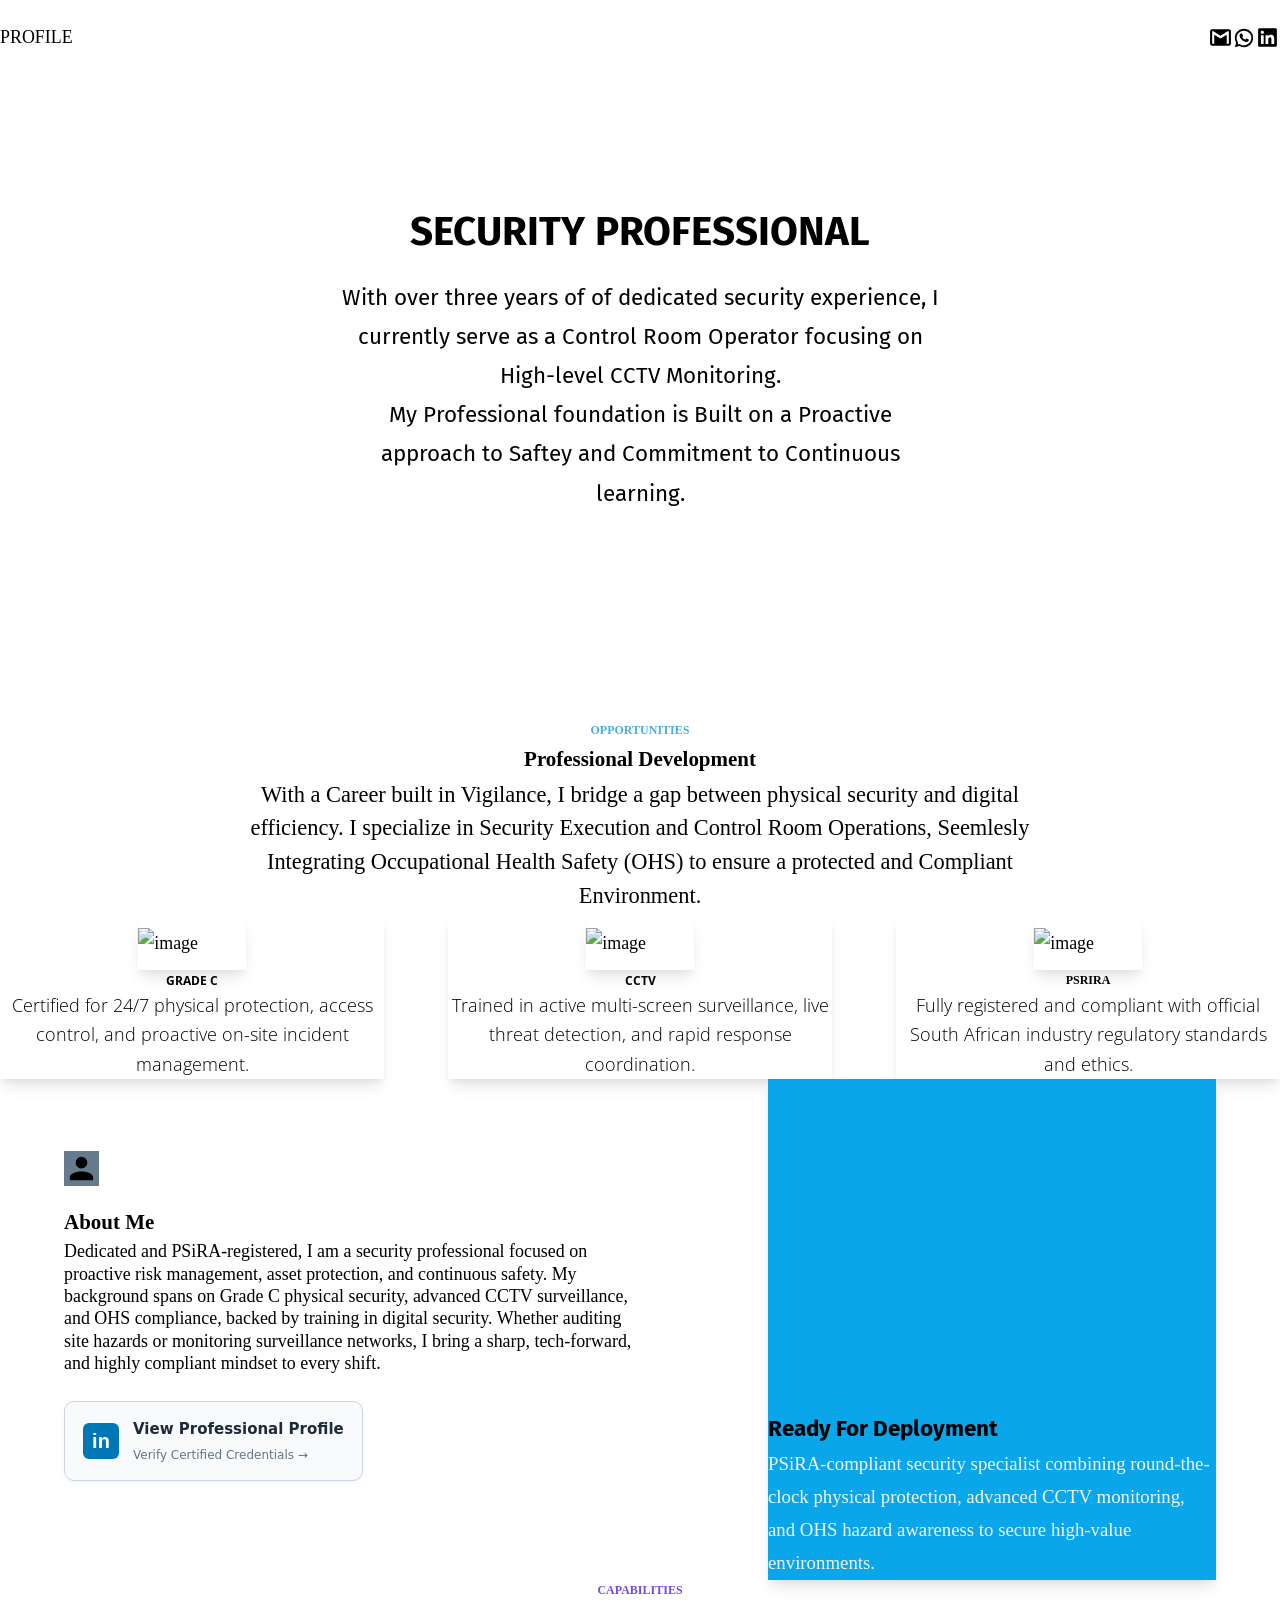
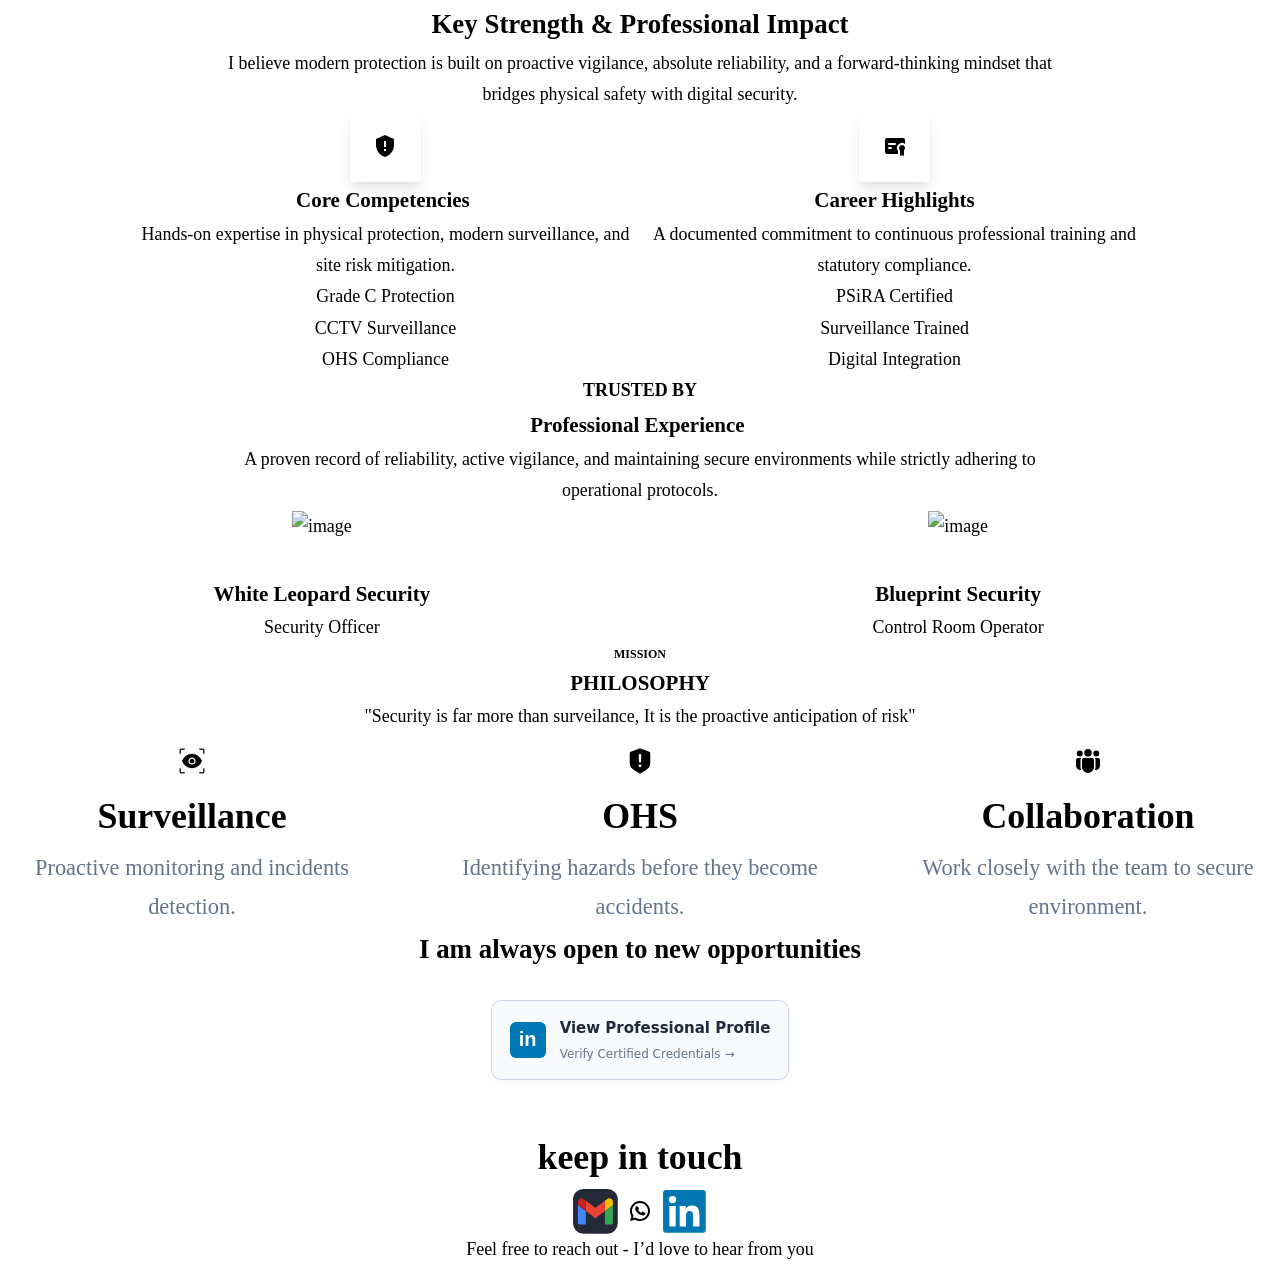
==== index.html @ 7dc70d59 "Fix: Text alignment in index.html" ====
<!DOCTYPE html>
<html lang="en">
  <head>
    <title>Nxele Vusumuzi</title>
    <meta property="og:title" content="Portfolio"/>
    <meta name="viewport" content="width=device-width, initial-scale=1.0" />
    <meta charset="utf-8" />
    <meta property="twitter:card" content="summary_large_image" />

    <style data-tag="reset-style-sheet">
      html {  line-height: 1.15;}
      body {  margin: 0;}* {  box-sizing: border-box;  border-width: 0;  border-style: solid;  -webkit-font-smoothing: antialiased;}
      p,li,ul,pre,div,h1,h2,h3,h4,h5,h6,figure,blockquote,figcaption {  margin: 0;  padding: 0;}
      button {  background-color: transparent;}
      button,input,optgroup,select,textarea {  font-family: inherit;  font-size: 100%;  line-height: 1.15;  margin: 0;}
      button,select {  text-transform: none;}button,[type="button"],[type="reset"],[type="submit"] {  -webkit-appearance: button;  color: inherit;}
      button::-moz-focus-inner,[type="button"]::-moz-focus-inner,[type="reset"]::-moz-focus-inner,[type="submit"]::-moz-focus-inner {  border-style: none;  padding: 0;}
      button:-moz-focus,[type="button"]:-moz-focus,[type="reset"]:-moz-focus,[type="submit"]:-moz-focus {  outline: 1px dotted ButtonText;}a {  color: inherit;  text-decoration: inherit;}
      pre {  white-space: normal;}input {  padding: 2px 4px;}
      img {  display: block;}details {  display: block;  margin: 0;  padding: 0;}
      summary::-webkit-details-marker {  display: none;}[data-thq="accordion"] [data-thq="accordion-content"] {  max-height: 0;  overflow: hidden;  transition: max-height 0.3s ease-in-out;  padding: 0;}[data-thq="accordion"] details[data-thq="accordion-trigger"][open] + [data-thq="accordion-content"] {  max-height: 1000vh;}details[data-thq="accordion-trigger"][open] summary [data-thq="accordion-icon"] {  transform: rotate(180deg);}
      html { scroll-behavior: smooth  }
    </style>
    
    <style data-tag="default-style-sheet">
      html {
        font-family: "-apple-system, BlinkMacSystemFont, "Segoe UI", "Roboto", "Oxygen","Ubuntu", "Cantarell", "Fira Sans","Droid Sans", "Helvetica Neue", sans-serif";
        font-size: 1.12rem;
      }

      body {
        font-weight: 300;
        font-style:normal;
        text-decoration: none;
        text-transform: none;
        letter-spacing: normal;
        line-height: 1.75;
        color: var(--dl-color-gray-900);
        background: var(--dl-color-gray-white);
        fill: var(--dl-color-gray-900);
      }
    </style>
    <link
      rel="stylesheet"
      href="https://unpkg.com/animate.css@4.1.1/animate.css"
    />
    <link
      rel="stylesheet"
      href="https://fonts.googleapis.com/css2?family=Nunito:ital,wght@0,200;0,300;0,400;0,500;0,600;0,700;0,800;0,900;1,200;1,300;1,400;1,500;1,600;1,700;1,800;1,900&amp;display=swap"
      data-tag="font"
    />
    <link
      rel="stylesheet"
      href="https://fonts.googleapis.com/css2?family=Fira+Sans:ital,wght@0,100;0,200;0,300;0,400;0,500;0,600;0,700;0,800;0,900;1,100;1,200;1,300;1,400;1,500;1,600;1,700;1,800;1,900&amp;display=swap"
      data-tag="font"
    />
    <link
      rel="stylesheet"
      href="https://fonts.googleapis.com/css2?family=Open+Sans:ital,wght@0,300;0,400;0,600;0,700;0,800;1,300;1,400;1,600;1,700;1,800&amp;display=swap"
      data-tag="font"
    />
    <link
      rel="stylesheet"
      href="https://unpkg.com/@teleporthq/teleport-custom-scripts/dist/style.css"
    />
  </head>
  <body>
    <link rel="stylesheet" href="./style.css" />
    <div>
      <link href="./index.css" rel="stylesheet" />

      <div class="home-container10">
        <div class="home-thq-hero-elm">
          <div class="home-thq-bg-elm"></div>
          <header-wrapper
            class="header-wrapper"
            rootclassname="headerundefined"
          >
            <!--Header component-->
            <div
              data-role="Header"
              class="header-thq-header-elm headerroot-class-name1"
            >
              <h1 class="header-text">NXELE VUSUMUZI</h1>
              <div class="header-container1">
                <a href="profile.html" class="header-navlink1 Bold">PROFILE</a>
              </div>
              <a href="profile.html" class="header-navlink2">
                <svg
                  width="48"
                  height="48"
                  viewBox="0 0 48 48"
                  class="header-thq-profil-elm"
                >
                  <g
                    fill="currentColor"
                    clip-rule="evenodd"
                    fill-rule="evenodd"
                  >
                    <path
                      d="M24 27a8 8 0 1 0 0-16a8 8 0 0 0 0 16m0-2a6 6 0 1 0 0-12a6 6 0 0 0 0 12"
                    ></path>
                    <path
                      d="M44 24c0 11.046-8.954 20-20 20S4 35.046 4 24S12.954 4 24 4s20 8.954 20 20M33.63 39.21A17.9 17.9 0 0 1 24 42a17.9 17.9 0 0 1-9.831-2.92q-.36-.45-.73-.93A2.14 2.14 0 0 1 13 36.845c0-1.077.774-1.98 1.809-2.131c6.845-1 11.558-.914 18.412.035A2.08 2.08 0 0 1 35 36.818c0 .48-.165.946-.463 1.31q-.461.561-.907 1.082m3.355-2.744c-.16-1.872-1.581-3.434-3.49-3.698c-7.016-.971-11.92-1.064-18.975-.033c-1.92.28-3.335 1.856-3.503 3.733A17.94 17.94 0 0 1 6 24c0-9.941 8.059-18 18-18s18 8.059 18 18a17.94 17.94 0 0 1-5.015 12.466"
                    ></path>
                  </g>
                </svg>
              </a>
              <div class="header-container2">
                <a
                  href="mailto:vusumuzi.nx@gmail.com?subject="
                  class="header-link1"
                >
                  <svg
                    width="32"
                    height="32"
                    viewBox="0 0 24 24"
                    class="header-icon13"
                  >
                    <path
                      d="M20 18h-2V9.25L12 13L6 9.25V18H4V6h1.2l6.8 4.25L18.8 6H20m0-2H4c-1.11 0-2 .89-2 2v12a2 2 0 0 0 2 2h16a2 2 0 0 0 2-2V6a2 2 0 0 0-2-2"
                      fill="currentColor"
                    ></path>
                  </svg>
                </a>
                <a href="tel:+27 73 751 0808" class="header-link2">
                  <svg
                    width="24"
                    height="24"
                    viewBox="0 0 24 24"
                    class="header-icon15"
                  >
                    <g fill="currentColor">
                      <path
                        d="M12 4a8 8 0 0 0-6.895 12.06l.569.718l-.697 2.359l2.32-.648l.379.243A8 8 0 1 0 12 4M2 12C2 6.477 6.477 2 12 2s10 4.477 10 10s-4.477 10-10 10a9.96 9.96 0 0 1-5.016-1.347l-4.948 1.382l1.426-4.829l-.006-.007l-.033-.055A9.96 9.96 0 0 1 2 12"
                        clip-rule="evenodd"
                        fill-rule="evenodd"
                      ></path>
                      <path
                        d="M16.735 13.492c-.038-.018-1.497-.736-1.756-.83a1 1 0 0 0-.34-.075c-.196 0-.362.098-.49.291c-.146.217-.587.732-.723.886c-.018.02-.042.045-.057.045c-.013 0-.239-.093-.307-.123c-1.564-.68-2.751-2.313-2.914-2.589c-.023-.04-.024-.057-.024-.057c.005-.021.058-.074.085-.101c.08-.079.166-.182.249-.283l.117-.14c.121-.14.175-.25.237-.375l.033-.066a.68.68 0 0 0-.02-.64c-.034-.069-.65-1.555-.715-1.711c-.158-.377-.366-.552-.655-.552c-.027 0 0 0-.112.005c-.137.005-.883.104-1.213.311c-.35.22-.94.924-.94 2.16c0 1.112.705 2.162 1.008 2.561l.041.06c1.161 1.695 2.608 2.951 4.074 3.537c1.412.564 2.081.63 2.461.63c.16 0 .288-.013.4-.024l.072-.007c.488-.043 1.56-.599 1.804-1.276c.192-.534.243-1.117.115-1.329c-.088-.144-.239-.216-.43-.308"
                      ></path>
                    </g>
                  </svg>
                </a>
                <a
                  href="https://www.linkedin.com/in/vusumuzi-nx"
                  target="_blank"
                  rel="noreferrer noopener"
                  class="header-link3"
                >
                  <svg
                    width="32"
                    height="32"
                    viewBox="0 0 32 32"
                    class="header-icon19"
                  >
                    <path
                      d="M26.2 4H5.8C4.8 4 4 4.8 4 5.7v20.5c0 .9.8 1.7 1.8 1.7h20.4c1 0 1.8-.8 1.8-1.7V5.7c0-.9-.8-1.7-1.8-1.7M11.1 24.4H7.6V13h3.5zm-1.7-13c-1.1 0-2.1-.9-2.1-2.1s.9-2.1 2.1-2.1c1.1 0 2.1.9 2.1 2.1s-1 2.1-2.1 2.1m15.1 12.9H21v-5.6c0-1.3 0-3.1-1.9-3.1S17 17.1 17 18.5v5.7h-3.5V13h3.3v1.5h.1c.5-.9 1.7-1.9 3.4-1.9c3.6 0 4.3 2.4 4.3 5.5v6.2z"
                      fill="currentColor"
                    ></path>
                  </svg>
                </a>
              </div>
            </div>
          </header-wrapper>
          <div class="home-container11">
            <div class="home-container12">
              <h1 class="home-text10">SECURITY PROFESSIONAL</h1>
              <hr class="home-separator1" />
              <span class="home-text11">
                <span>
                  With over three years of of dedicated security experience, I
                  currently serve as a Control Room Operator focusing on
                  High-level CCTV Monitoring.
                </span>
                <br class="home-text13" />
                <span>
                  My Professional foundation is Built on a Proactive approach to
                  Saftey and Commitment to Continuous learning.
                </span>
              </span>
            </div>
            <img
              alt="image"
              src="public/bg-1500h.png"
              class="home-image1"
            />
          </div>
        </div>
        <div class="home-thq-section1-elm">
          <div class="home-container13">
            <div class="home-thq-container-elm">
              <h6 class="home-text15 Bold">OPPORTUNITIES</h6>
              <h3 class="home-text16 Topics">Professional Development</h3>
              <span class="home-text17 BodyText">
                <span>
                  With a Career built in Vigilance, I bridge a gap between
                  physical security and digital efficiency.&nbsp;I specialize in
                  Security Execution and Control Room Operations, Seemlesly
                  Integrating Occupational Health Safety (OHS) to ensure a
                  protected and Compliant Environment.
                </span>
                <br />
              </span>
            </div>
            <div class="home-thq-cards-container-elm">
              <div class="home-thq-card1-elm">
                <div class="home-container14">
                  <img
                    alt="image"
                    src="public/excel-1500w.jpg"
                    class="home-image2"
                  />
                </div>
                <h6 class="home-text20 BodyText">GRADE C</h6>
                <span class="home-text21">
                  Certified for 24/7 physical protection, access control, and
                  proactive on-site incident management.
                </span>
              </div>
              <div class="home-thq-card2-elm">
                <div class="home-container15">
                  <img
                    alt="image"
                    src="public/cctv-1500h.png"
                    class="home-image3"
                  />
                </div>
                <h6 class="home-text22 BodyText">CCTV</h6>
                <span class="home-text23">
                  Trained in active multi-screen surveillance, live threat
                  detection, and rapid response coordination.
                </span>
              </div>
              <div class="home-thq-card3-elm">
                <div class="home-container16">
                  <div class="home-container17">
                    <img
                      alt="image"
                      src="public/psira-1500h.png"
                      class="home-image4"
                    />
                  </div>
                </div>
                <h6 class="home-text24 BodyText">PSRIRA</h6>
                <span class="home-text25">
                  Fully registered and compliant with official South African
                  industry regulatory standards and ethics.
                </span>
              </div>
            </div>
            <div class="home-thq-work-with-us-elm">
              <div class="home-container18">
                <div class="home-container19">
                  <svg
                    width="24"
                    height="24"
                    viewBox="0 0 24 24"
                    class="home-icon10"
                  >
                    <path
                      d="M12 4a4 4 0 0 1 4 4a4 4 0 0 1-4 4a4 4 0 0 1-4-4a4 4 0 0 1 4-4m0 10c4.42 0 8 1.79 8 4v2H4v-2c0-2.21 3.58-4 8-4"
                      fill="currentColor"
                    ></path>
                  </svg>
                </div>
                <h3 class="home-text26 Healine">About Me</h3>
                <span class="home-text27 TextLG">
                  <span>
                   Dedicated and PSiRA-registered, 
                   I am a security professional focused on proactive risk management, 
                   asset protection, and continuous safety. My background spans on Grade C physical security, 
                   advanced CCTV surveillance, and OHS compliance, 
                   backed by training in digital security. Whether auditing site hazards or monitoring surveillance networks, 
                   I bring a sharp, tech-forward, and highly compliant mindset to every shift.
                  </span>
                  <br />
                </span>
                <div class="home-container20">
                  <div class="home-container21">
                    <a
                      href="https://www.linkedin.com/in/vusumuzi-nx"
                      target="_blank"
                      style="text-decoration: none; display: block; max-width: 380px;"
                    >
                      <div
                        style="
    display: flex; 
    align-items: center; 
    padding: 14px 18px; 
    background-color: #f8fafc; 
    border: 1px solid #cbd5e1; 
    border-radius: 10px; 
    box-shadow: 0 2px 6px rgba(0,0,0,0.04);
    transition: all 0.2s ease-in-out;
  "
                      >
                        <!-- Large LinkedIn 'in' Icon -->
                        <div
                          style="
      background-color: #0077b5; 
      color: white; 
      font-family: sans-serif; 
      font-weight: bold; 
      font-size: 20px; 
      width: 36px; 
      height: 36px; 
      display: flex; 
      align-items: center; 
      justify-content: center; 
      border-radius: 6px;
      margin-right: 14px;
      flex-shrink: 0;
    "
                        >
                          in
                        </div>

                        <!-- Text Context -->
                        <div style="text-align: left;">
                          <h4
                            style="margin: 0; font-family: system-ui, sans-serif; font-size: 15px; color: #1e293b; font-weight: 600;"
                          >
                            View Professional Profile
                          </h4>
                          <p
                            style="margin: 2px 0 0 0; font-family: system-ui, sans-serif; font-size: 12px; color: #64748b;"
                          >
                            Verify Certified Credentials →
                          </p>
                        </div>
                      </div>
                    </a>
                  </div>
                </div>
              </div>
              <div class="home-container22">
                <div class="home-container23"></div>
                <div class="home-container24">
                  <h4 class="home-text30">
                    <span class="home-text31">Ready For Deployment</span>
                    <span class="Healine">&nbsp;</span>
                    <br class="Healine" />
                  </h4>
                  <span class="home-text34 TextLG">
                    <span>
                      PSiRA-compliant security specialist combining round-the-clock physical protection, 
                     advanced CCTV monitoring, and OHS hazard awareness to secure high-value environments.
                    </span>
                    <br />
                  </span>
                </div>
              </div>
            </div>
          </div>
        </div>
        <div class="home-thq-section2-elm">
          <div class="home-container25">
            <h6 class="home-text37 Bold">CAPABILITIES</h6>
            <h2 class="home-text38 Topics">
              <span class="home-text39">
                Key Strength &amp; Professional Impact
              </span>
              <br />
            </h2>
            <span class="home-text41 BodyText">
              I believe modern protection is built on proactive vigilance,
              absolute reliability, and a forward-thinking mindset that bridges
              physical safety with digital security.
            </span>
          </div>
          <div class="home-thq-growing-company-section-elm">
            <div class="home-container26">
              <div class="home-container27">
                <svg
                  width="24"
                  height="24"
                  viewBox="0 0 24 24"
                  class="home-icon12"
                >
                  <path
                    d="M12 1L3 5v6c0 5.55 3.84 10.74 9 12c5.16-1.26 9-6.45 9-12V5M11 7h2v6h-2m0 2h2v2h-2"
                    fill="currentColor"
                  ></path>
                </svg>
              </div>
              <h3 class="home-text42 Healine">Core Competencies&nbsp;</h3>
              <span class="home-text43 BodyText">
                Hands-on expertise in physical protection, modern surveillance,
                and site risk mitigation.
              </span>
              <div class="home-container28">
                <span class="home-text44 TextLG">Grade C Protection</span>
              </div>
              <div class="home-container29">
                <span class="home-text45 TextLG">CCTV Surveillance</span>
              </div>
              <div class="home-container30">
                <span class="home-text46 TextLG">OHS Compliance</span>
              </div>
            </div>
            <div class="home-container31">
              <div class="home-container32">
                <svg
                  width="24"
                  height="24"
                  viewBox="0 0 24 24"
                  class="home-icon14"
                >
                  <g fill="none" fill-rule="evenodd">
                    <path
                      d="M24 0v24H0V0zM12.593 23.258l-.011.002l-.071.035l-.02.004l-.014-.004l-.071-.035q-.016-.005-.024.005l-.004.01l-.017.428l.005.02l.01.013l.104.074l.015.004l.012-.004l.104-.074l.012-.016l.004-.017l-.017-.427q-.004-.016-.017-.018m.265-.113l-.013.002l-.185.093l-.01.01l-.003.011l.018.43l.005.012l.008.007l.201.093q.019.005.029-.008l.004-.014l-.034-.614q-.005-.019-.02-.022m-.715.002a.02.02 0 0 0-.027.006l-.006.014l-.034.614q.001.018.017.024l.015-.002l.201-.093l.01-.008l.004-.011l.017-.43l-.003-.012l-.01-.01z"
                    ></path>
                    <path
                      d="M19 11a3 3 0 0 1 2 5.236v4.955a.5.5 0 0 1-.724.447L19 21l-1.276.638a.5.5 0 0 1-.724-.447v-4.955A3 3 0 0 1 19 11m1-7a2 2 0 0 1 2 2v4a5 5 0 0 0-7 7v3H4a2 2 0 0 1-2-2V6a2 2 0 0 1 2-2zM8 13H6a1 1 0 1 0 0 2h2a1 1 0 1 0 0-2m4-4H6a1 1 0 0 0-.117 1.993L6 11h6a1 1 0 0 0 .117-1.993z"
                      fill="currentColor"
                    ></path>
                  </g>
                </svg>
              </div>
              <h3 class="home-text47 Healine">Career Highlights</h3>
              <span class="home-text48 BodyText">
                A documented commitment to continuous professional training and
                statutory compliance.
              </span>
              <div class="home-container33">
                <span class="home-text49 TextLG">PSiRA Certified</span>
              </div>
              <div class="home-container34">
                <span class="home-text50 TextLG">Surveillance Trained</span>
              </div>
              <div class="home-container35">
                <span class="home-text51 TextLG">Digital Integration</span>
              </div>
            </div>
          </div>
          <div class="home-container36">
            <h6 class="home-text52">TRUSTED BY</h6>
            <h3 class="home-text53 Healine">Professional Experience&nbsp;</h3>
            <span class="home-text54 BodyText">
              A proven record of reliability, active vigilance, and maintaining
              secure environments while strictly adhering to operational
              protocols.
            </span>
          </div>
          <div class="home-thq-team-elm">
            <div class="home-container37">
              <div class="home-container38">
                <div class="home-container39">
                  <img
                    alt="image"
                    src="public/wls-logo-200h.png"
                    class="home-image5"
                  />
                </div>
                <h3 class="home-text55 Bold">White Leopard Security</h3>
                <span class="home-text56 Content">Security Officer</span>
              </div>
              <div class="home-container40">
                <div class="home-container41">
                  <img
                    alt="image"
                    src="public/bp-logo-200h.png"
                    class="home-image6"
                  />
                </div>
                <h3 class="home-text57 Bold">
                  <span class="Bold">Blueprint Security</span>
                </h3>
                <span class="home-text60 Content">Control Room Operator</span>
              </div>
            </div>
          </div>
        </div>
        <div class="home-thq-section3-elm">
          <div class="home-container42">
            <h6 class="home-text61 Bold">MISSION</h6>
            <h3 class="home-text62 Topics">PHILOSOPHY</h3>
            <span class="home-text63 BodyText">
              <span class="home-text64">
                "Security is far more than surveilance, It is the proactive
                anticipation of risk"
              </span>
              <br class="home-text65" />
            </span>
            <div class="home-thq-services-elm">
              <div class="home-container43">
                <div class="home-container44">
                  <svg
                    width="24"
                    height="24"
                    viewBox="0 0 24 24"
                    class="home-icon18"
                  >
                    <path
                      d="M6.23 22H3.617q-.691 0-1.153-.462T2 20.385v-2.616h1v2.616q0 .269.173.442t.443.173H6.23zm11.54 0v-1h2.615q.269 0 .442-.173t.173-.442v-2.616h1v2.616q0 .69-.462 1.152T20.385 22zM12 17.73q-2.673 0-4.803-1.514Q5.067 14.7 3.981 12q1.086-2.7 3.216-4.216Q9.327 6.27 12 6.27t4.803 1.515T20.019 12q-1.086 2.7-3.216 4.216Q14.673 17.73 12 17.73m0-2.866q1.2 0 2.033-.832T14.866 12t-.833-2.033T12 9.135t-2.033.832T9.135 12t.832 2.033t2.033.833m0-1q-.779 0-1.322-.544q-.543-.543-.543-1.322t.543-1.322T12 10.135t1.322.543q.544.543.544 1.322t-.544 1.322q-.543.544-1.322.544M2 6.23V3.616q0-.691.463-1.153T3.616 2H6.23v1H3.616q-.27 0-.443.173T3 3.616V6.23zm19 0V3.616q0-.27-.173-.443T20.385 3h-2.616V2h2.616q.69 0 1.152.463T22 3.616V6.23z"
                      fill="currentColor"
                    ></path>
                  </svg>
                </div>
                <h1 class="home-text66 BodyText">Surveillance</h1>
                <span class="home-text67">
                  Proactive monitoring and incidents detection.
                </span>
              </div>
              <div class="home-container45">
                <div class="home-container46">
                  <svg width="30" height="30" viewBox="0 0 56 56">
                    <path
                      d="M27.988 51.297c.375 0 .961-.14 1.57-.445C42.66 43.469 47.185 40.375 47.185 31.96V14.289c0-2.414-1.055-3.187-3-4.008c-2.743-1.125-11.532-4.289-14.25-5.25c-.633-.187-1.266-.328-1.946-.328c-.656 0-1.289.14-1.922.328c-2.718.985-11.507 4.149-14.25 5.25c-1.945.797-3 1.594-3 4.008v17.672c0 8.414 4.547 11.484 17.625 18.89c.61.305 1.172.446 1.547.446m0-20.414c-1.218 0-1.922-.727-1.968-1.969l-.305-11.578c-.047-1.29.914-2.203 2.25-2.203s2.344.937 2.297 2.226l-.352 11.555c-.047 1.266-.726 1.969-1.922 1.969m0 8.625c-1.336 0-2.625-1.078-2.625-2.531s1.266-2.532 2.625-2.532c1.383 0 2.649 1.055 2.649 2.532c0 1.476-1.29 2.53-2.649 2.53"
                      fill="currentColor"
                    ></path>
                  </svg>
                </div>
                <h1 class="home-text68 BodyText">OHS</h1>
                <span class="home-text69">
                  Identifying hazards before they become accidents.
                </span>
              </div>
              <div class="home-container47">
                <div class="home-container48">
                  <svg width="30" height="30" viewBox="0 0 20 20">
                    <path
                      d="M12.5 4.5a2.5 2.5 0 1 1-5 0a2.5 2.5 0 0 1 5 0m5 .5a2 2 0 1 1-4 0a2 2 0 0 1 4 0m-13 2a2 2 0 1 0 0-4a2 2 0 0 0 0 4M6 9.25C6 8.56 6.56 8 7.25 8h5.5c.69 0 1.25.56 1.25 1.25V14a4 4 0 0 1-8 0zm-1 0c0-.463.14-.892.379-1.25H3.25C2.56 8 2 8.56 2 9.25V13a3 3 0 0 0 3.404 2.973A5 5 0 0 1 5 14zM15 14c0 .7-.144 1.368-.404 1.973Q14.794 16 15 16a3 3 0 0 0 3-3V9.25C18 8.56 17.44 8 16.75 8h-2.129c.24.358.379.787.379 1.25z"
                      fill="currentColor"
                    ></path>
                  </svg>
                </div>
                <h1 class="home-text70 BodyText">Collaboration</h1>
                <span class="home-text71">
                  Work closely with the team to secure environment.
                </span>
              </div>
            </div>
            <div class="home-thq-contact-elm">
              <h2 class="home-text72">
                I am always open to new opportunities
              </h2>
              <div class="home-container49">
                <div class="home-container50">
                  <div class="home-container51">
                    <a
                      href="https://www.linkedin.com/in/vusumuzi-nx"
                      target="_blank"
                      style="text-decoration: none; display: block; max-width: 380px;"
                    >
                      <div
                        style="
    display: flex; 
    align-items: center; 
    padding: 14px 18px; 
    background-color: #f8fafc; 
    border: 1px solid #cbd5e1; 
    border-radius: 10px; 
    box-shadow: 0 2px 6px rgba(0,0,0,0.04);
    transition: all 0.2s ease-in-out;
  "
                      >
                        <!-- Large LinkedIn 'in' Icon -->
                        <div
                          style="
      background-color: #0077b5; 
      color: white; 
      font-family: sans-serif; 
      font-weight: bold; 
      font-size: 20px; 
      width: 36px; 
      height: 36px; 
      display: flex; 
      align-items: center; 
      justify-content: center; 
      border-radius: 6px;
      margin-right: 14px;
      flex-shrink: 0;
    "
                        >
                          in
                        </div>

                        <!-- Text Context -->
                        <div style="text-align: left;">
                          <h4
                            style="margin: 0; font-family: system-ui, sans-serif; font-size: 15px; color: #1e293b; font-weight: 600;"
                          >
                            View Professional Profile
                          </h4>
                          <p
                            style="margin: 2px 0 0 0; font-family: system-ui, sans-serif; font-size: 12px; color: #64748b;"
                          >
                            Verify Certified Credentials →
                          </p>
                        </div>
                      </div>
                    </a>
                  </div>
                </div>
              </div>
            </div>
            <hr class="home-separator2" />
          </div>
        </div>
        <footer-wrapper class="footer-wrapper">
          <!--Footer component-->
          <div class="footer-container1">
            <div class="footer-container2">
              <div class="footer-container3">
                <h1 class="footer-text1 BodyText">keep in touch</h1>
                <div class="footer-container4">
                  <div class="footer-container5">
                    <a
                      href="mailto:vusumuzi.nx@gmail.com?subject="
                      class="footer-link1"
                    >
                      <svg
                        width="256"
                        height="256"
                        viewBox="0 0 256 256"
                        class="footer-icon10"
                      >
                        <g fill="none">
                          <rect
                            rx="60"
                            fill="#242938"
                            width="256"
                            height="256"
                          ></rect>
                          <path
                            d="M41.636 203.028h31.818v-77.273L28 91.665v97.727c0 7.545 6.114 13.636 13.636 13.636"
                            fill="#4285F4"
                          ></path>
                          <path
                            d="M182.545 203.028h31.819c7.545 0 13.636-6.113 13.636-13.636V91.665l-45.455 34.09"
                            fill="#34A853"
                          ></path>
                          <path
                            d="M182.545 66.664v59.091L228 91.665V73.481c0-16.863-19.25-26.477-32.727-16.363"
                            fill="#FBBC04"
                          ></path>
                          <path
                            d="M73.455 125.755v-59.09L128 107.574l54.545-40.91v59.091L128 166.665"
                            fill="#EA4335"
                          ></path>
                          <path
                            d="M28 73.483v18.181l45.454 34.091v-59.09l-12.727-9.546C47.227 47.005 28 56.619 28 73.483"
                            fill="#C5221F"
                          ></path>
                        </g>
                      </svg>
                    </a>
                  </div>
                  <div class="footer-container6">
                    <a href="tel:+27 73 751 0808" class="footer-link2">
                      <svg
                        width="24"
                        height="24"
                        viewBox="0 0 24 24"
                        class="footer-icon18"
                      >
                        <g fill="currentColor">
                          <path
                            d="M12 4a8 8 0 0 0-6.895 12.06l.569.718l-.697 2.359l2.32-.648l.379.243A8 8 0 1 0 12 4M2 12C2 6.477 6.477 2 12 2s10 4.477 10 10s-4.477 10-10 10a9.96 9.96 0 0 1-5.016-1.347l-4.948 1.382l1.426-4.829l-.006-.007l-.033-.055A9.96 9.96 0 0 1 2 12"
                            clip-rule="evenodd"
                            fill-rule="evenodd"
                          ></path>
                          <path
                            d="M16.735 13.492c-.038-.018-1.497-.736-1.756-.83a1 1 0 0 0-.34-.075c-.196 0-.362.098-.49.291c-.146.217-.587.732-.723.886c-.018.02-.042.045-.057.045c-.013 0-.239-.093-.307-.123c-1.564-.68-2.751-2.313-2.914-2.589c-.023-.04-.024-.057-.024-.057c.005-.021.058-.074.085-.101c.08-.079.166-.182.249-.283l.117-.14c.121-.14.175-.25.237-.375l.033-.066a.68.68 0 0 0-.02-.64c-.034-.069-.65-1.555-.715-1.711c-.158-.377-.366-.552-.655-.552c-.027 0 0 0-.112.005c-.137.005-.883.104-1.213.311c-.35.22-.94.924-.94 2.16c0 1.112.705 2.162 1.008 2.561l.041.06c1.161 1.695 2.608 2.951 4.074 3.537c1.412.564 2.081.63 2.461.63c.16 0 .288-.013.4-.024l.072-.007c.488-.043 1.56-.599 1.804-1.276c.192-.534.243-1.117.115-1.329c-.088-.144-.239-.216-.43-.308"
                          ></path>
                        </g>
                      </svg>
                    </a>
                  </div>
                  <div class="footer-container7">
                    <a
                      href="https://www.linkedin.com/in/vusumuzi-nx"
                      target="_blank"
                      rel="noreferrer noopener"
                      class="footer-link3"
                    >
                      <svg
                        width="128"
                        height="128"
                        viewBox="0 0 128 128"
                        class="footer-icon22"
                      >
                        <path
                          d="M116 3H12a8.91 8.91 0 0 0-9 8.8v104.42a8.91 8.91 0 0 0 9 8.78h104a8.93 8.93 0 0 0 9-8.81V11.77A8.93 8.93 0 0 0 116 3z"
                          fill="#0076b2"
                        ></path>
                        <path
                          d="M21.06 48.73h18.11V107H21.06zm9.06-29a10.5 10.5 0 1 1-10.5 10.49a10.5 10.5 0 0 1 10.5-10.49m20.41 29h17.36v8h.24c2.42-4.58 8.32-9.41 17.13-9.41C103.6 47.28 107 59.35 107 75v32H88.89V78.65c0-6.75-.12-15.44-9.41-15.44s-10.87 7.36-10.87 15V107H50.53z"
                          fill="#fff"
                        ></path>
                      </svg>
                    </a>
                  </div>
                </div>
                <span class="footer-text2">
                  Feel free to reach out - I’d love to hear from you
                </span>
              </div>
            </div>
          </div>
        </footer-wrapper>
      </div>
      <link rel="canonical" href="https://notus-pro-44ld2a.teleporthq.site/" />
    </div>
    <script
      defer=""
      src="https://unpkg.com/@teleporthq/teleport-custom-scripts"
    ></script>
  </body>
</html>
---- index.css ----
.header-wrapper {
  display: contents;
}
 
.header-thq-header-elm {
  flex: 0 0 auto;
  width: 100%;
  height: 75px;
  display: flex;
  padding: var(--dl-layout-space-unitandhalf);
  z-index: 1;
  max-width: 1320px;
  align-items: center;
  margin-bottom: 0.75rem;
  flex-direction: row;
  justify-content: space-between;
}
 
.header-text {
  display: none;
}
 
.header-container1 {
  height: auto;
  display: flex;
  align-items: center;
  flex-direction: row;
  justify-content: space-between;
}
 
.header-navlink1 {
  transition: 0.3s;
  margin-left: var(--dl-layout-space-halfunit);
  margin-right: var(--dl-layout-space-halfunit);
  text-decoration: none;
}
 
.header-navlink1:hover {
  transform: scale(1.1);
}
 
.header-navlink2 {
  display: contents;
}
 
.header-thq-profil-elm {
  display: none;
  transition: 0.3s;
  text-decoration: none;
}
 
.header-thq-profil-elm:hover {
  transform: scale(0.90);
}
 
.header-container2 {
  flex: 0 0 auto;
  display: flex;
  align-items: center;
  flex-direction: row;
}
 
.header-link1 {
  display: contents;
}
 
.header-icon13 {
  width: 25px;
  height: 25px;
  margin: var(--dl-layout-space-triplequarter);
  margin-top: var(--dl-layout-space-halfunit);
  margin-left: var(--dl-layout-space-triplequarter);
  margin-right: var(--dl-layout-space-triplequarter);
  margin-bottom: var(--dl-layout-space-halfunit);
  text-decoration: none;
}
 
.header-link2 {
  display: contents;
}
 
.header-icon15 {
  width: 22px;
  height: 22px;
  margin: var(--dl-layout-space-triplequarter);
  text-decoration: none;
}
 
.header-link3 {
  display: contents;
}
 
.header-icon19 {
  width: 25px;
  height: 25px;
  margin: var(--dl-layout-space-triplequarter);
  margin-top: var(--dl-layout-space-halfunit);
  margin-left: var(--dl-layout-space-triplequarter);
  margin-right: var(--dl-layout-space-triplequarter);
  margin-bottom: var(--dl-layout-space-halfunit);
  text-decoration: none;
}
 
.headerroot-class-name {
  margin-bottom: 0px;
}
 

 
@media(max-width: 991px) {
  .header-thq-header-elm {
    max-width: 1320px;
    margin-bottom: var(--dl-layout-space-triplequarter);
  }
  .header-thq-profil-elm {
    display: none;
  }
}
 
@media(max-width: 767px) {
  .header-text {
    display: none;
    font-size: 1.25rem;
    text-align: center;
    font-weight: 700;
    line-height: 1.75;
    text-transform: none;
    text-decoration: none;
  }
  .header-container1 {
    display: none;
  }
  .header-thq-profil-elm {
    width: 25px;
    height: 25px;
    display: flex;
  }
  .header-container2 {
    display: none;
  }
  .headerroot-class-name {
    margin-bottom: 0px;
  }
  .headerroot-class-name1 {
    background-color: transparent;
  }
}
 
@media(max-width: 479px) {
  .header-text {
    display: none;
  }
  .header-thq-profil-elm {
    display: flex;
  }
}

.footer-wrapper {
  display: contents;
}
 
.footer-container1 {
  width: 100%;
  display: flex;
  align-items: center;
  flex-direction: column;
  justify-content: center;
  background-color: var(--dl-color-pimary-900);
}
 
.footer-container2 {
  width: 100%;
  display: flex;
  max-width: 1320px;
  flex-direction: row;
  justify-content: center;
}
 
.footer-container3 {
  flex: 0 0 auto;
  display: flex;
  align-items: center;
  flex-direction: column;
}
 
.footer-text1 {
  color: var(--dl-color-secondary-400);
  margin-top: var(--dl-layout-space-unit);
  font-weight: 600;
}
 
.footer-container4 {
  display: flex;
  margin-top: var(--dl-layout-space-unit);
  align-items: flex-start;
  margin-bottom: var(--dl-layout-space-unit);
  flex-direction: row;
}
 
.footer-container5 {
  flex: 0 0 auto;
  width: 2.5rem;
  height: 2.5rem;
  display: flex;
  align-items: center;
  margin-left: var(--dl-layout-space-unit);
  margin-right: var(--dl-layout-space-unit);
  flex-direction: row;
  justify-content: center;
}
 
.footer-link1 {
  display: contents;
}
 
.footer-icon10 {
  width: var(--dl-layout-size-doubleunit);
  height: var(--dl-layout-size-doubleunit);
  display: block;
  text-decoration: none;
}
 
.footer-container6 {
  flex: 0 0 auto;
  width: 2.5rem;
  height: 2.5rem;
  display: flex;
  align-self: center;
  align-items: center;
  margin-left: var(--dl-layout-space-unit);
  margin-right: var(--dl-layout-space-unit);
  justify-items: center;
  flex-direction: row;
  justify-content: center;
}
 
.footer-link2 {
  display: contents;
}
 
.footer-icon18 {
  width: var(--dl-layout-size-doubleunit);
  height: var(--dl-layout-size-doubleunit);
  text-decoration: none;
}
 
.footer-container7 {
  flex: 0 0 auto;
  width: 2.5rem;
  height: 2.5rem;
  display: flex;
  align-items: center;
  margin-left: var(--dl-layout-space-unit);
  margin-right: var(--dl-layout-space-unit);
  flex-direction: row;
  justify-content: center;
}
 
.footer-link3 {
  display: contents;
}
 
.footer-icon22 {
  width: var(--dl-layout-size-doubleunit);
  height: var(--dl-layout-size-doubleunit);
  display: flex;
  align-items: center;
  justify-items: center;
  justify-content: center;
  text-decoration: none;
}
 
.footer-text2 {
  color: var(--dl-color-secondary-500);
  margin-top: var(--dl-layout-space-halfunit);
  margin-bottom: var(--dl-layout-space-halfunit);
}
 
@media(max-width: 991px) {
  .footer-container2 {
    align-items: center;
    flex-direction: column;
  }
  .footer-container3 {
    align-items: center;
    margin-bottom: var(--dl-layout-space-doubleunit);
  }
}
 
@media(max-width: 767px) {
  .footer-text2 {
    text-align: center;
  }
}

.home-container10 {
  width: 100%;
  height: auto;
  display: flex;
  min-height: 100vh;
  align-items: flex-start;
  flex-direction: column;
}
 
.home-thq-hero-elm {
  flex: 0 0 auto;
  width: 100%;
  height: 80vh;
  display: flex;
  position: relative;
  align-items: center;
  flex-direction: column;
  background-size: cover;
  background-image: url("public/bg-1500w.png");
  background-position: center;
}
 
.home-thq-bg-elm {
  flex: 0 0 auto;
  width: 100%;
  height: 100%;
  display: flex;
  opacity: 0.7;
  position: absolute;
  align-items: flex-start;
  flex-direction: column;
  background-color: var(--dl-color-gray-black);
}
 
.home-container11 {
  top: auto;
  left: auto;
  right: 0px;
  width: 100%;
  bottom: 0px;
  height: 100%;
  display: flex;
  position: absolute;
  align-items: center;
  flex-direction: column;
  justify-content: center;
}
 
.home-container12 {
  display: flex;
  align-items: center;
  padding-left: var(--dl-layout-space-tripleunit);
  padding-right: var(--dl-layout-space-tripleunit);
  flex-direction: column;
  justify-content: center;
}
 
.home-text10 {
  color: var(--dl-color-gray-white);
  font-size: 2.25rem;
  text-align: center;
  font-family: -apple-system, BlinkMacSystemFont, "Segoe UI", "Roboto", "Oxygen","Ubuntu", "Cantarell", "Fira Sans","Droid Sans", "Helvetica Neue", sans-serif;
  font-weight: 700;
  line-height: 1.25;
  margin-bottom: var(--dl-layout-space-halfunit);
  text-transform: none;
}
 
.home-separator1 {
  width: 100%;
  height: 2px;
  border-radius: var(--dl-layout-radius-round);
  background-color: var(--dl-color-secondary-400);
}
 
.home-text11 {
  color: var(--dl-color-gray-900);
  font-size: 1.25rem;
  max-width: 600px;
  font-style: normal;
  text-align: center;
  font-family: -apple-system, BlinkMacSystemFont, "Segoe UI", "Roboto", "Oxygen","Ubuntu", "Cantarell", "Fira Sans","Droid Sans", "Helvetica Neue", sans-serif;
  font-weight: 400;
  line-height: 1.75;
  text-transform: none;
  text-decoration: none;
}
 
.home-text13 {
  color: var(--dl-color-gray-900);
  text-align: center;
}
 
.home-image1 {
  left: auto;
  right: 0px;
  width: 100%;
  bottom: 0px;
  display: none;
  position: absolute;
  object-fit: cover;
}
 
.home-thq-section1-elm {
  flex: 0 0 auto;
  width: 100%;
  display: flex;
  position: relative;
  align-items: center;
  padding-top: var(--dl-layout-space-tripleunit);
  padding-left: var(--dl-layout-space-doubleunit);
  padding-right: var(--dl-layout-space-doubleunit);
  flex-direction: column;
  padding-bottom: var(--dl-layout-space-fiveunits);
  background-color: var(--dl-color-pimary-900);
}
 
.home-container13 {
  width: 100%;
  display: flex;
  max-width: 1320px;
  align-items: center;
  flex-direction: column;
}
 
.home-thq-container-elm {
  width: 66%;
  display: flex;
  align-items: center;
  padding-left: var(--dl-layout-space-unit);
  padding-right: var(--dl-layout-space-unit);
  flex-direction: column;
}
 
.home-text15 {
  color: #4aade3;
  font-style: normal;
}
 
.home-text16 {
  color: var(--dl-color-secondary-400);
  text-align: center;
}
 
.home-text17 {
  color: var(--dl-color-secondary-700);
  font-size: 1.25rem;
  text-align: center;
  line-height: 1.5;
  margin-bottom: 0.25rem;
}
 
.home-thq-cards-container-elm {
  display: flex;
  margin-top: var(--dl-layout-space-tripleunit);
  align-items: flex-start;
  padding-top: var(--dl-layout-space-tripleunit);
  margin-bottom: var(--dl-layout-space-tripleunit);
  flex-direction: row;
  padding-bottom: var(--dl-layout-space-tripleunit);
  justify-content: space-between;
}
 
.home-thq-card1-elm {
  flex: 0 0 auto;
  width: 30%;
  display: flex;
  padding: var(--dl-layout-space-unit);
  box-shadow: 0 10px 15px -3px rgba(0,0,0,0.1),0 4px 6px -2px rgba(0,0,0,0.05);
  transition: 0.3s;
  align-items: center;
  border-radius: var(--dl-layout-radius-radius50);
  flex-direction: column;
  background-color: var(--dl-color-gray-white);
}
 
.home-thq-card1-elm:hover {
  transform: translateY(-2px);
}
 
.home-container14 {
  flex: 0 0 auto;
  width: 6rem;
  height: 3rem;
  display: flex;
  box-shadow: 0 10px 15px -3px rgba(0,0,0,0.1),0 4px 6px -2px rgba(0,0,0,0.05);
  align-items: center;
  flex-direction: column;
  justify-content: center;
}
 
.home-image2 {
  width: 6rem;
  height: auto;
  align-self: center;
  object-fit: cover;
}
 
.home-text20 {
  color: var(--dl-color-secondary-100);
  margin-top: var(--dl-layout-space-unit);
  text-align: center;
  font-family: Open Sans;
}
 
.home-text21 {
  color: var(--dl-color-secondary-700);
  font-size: 1rem;
  margin-top: var(--dl-layout-space-halfunit);
  text-align: center;
  font-family: "Open Sans";
  line-height: 1.625rem;
}
 
.home-thq-card2-elm {
  flex: 0 0 auto;
  width: 30%;
  display: flex;
  padding: var(--dl-layout-space-unit);
  box-shadow: 0 10px 15px -3px rgba(0,0,0,0.1),0 4px 6px -2px rgba(0,0,0,0.05);
  transition: 0.3s;
  align-items: center;
  border-radius: var(--dl-layout-radius-radius50);
  flex-direction: column;
  background-color: var(--dl-color-gray-white);
}
 
.home-thq-card2-elm:hover {
  transform: translateY(-2px);
}
 
.home-container15 {
  flex: 0 0 auto;
  width: 6rem;
  height: 3rem;
  display: flex;
  box-shadow: 0 10px 15px -3px rgba(0,0,0,0.1),0 4px 6px -2px rgba(0,0,0,0.05);
  align-items: center;
  flex-direction: column;
  justify-content: center;
}
 
.home-image3 {
  width: 6rem;
  height: var(--dl-layout-size-tripleunit);
  object-fit: cover;
  border-top-right-radius: var(--dl-layout-radius-radius4);
  border-bottom-right-radius: var(--dl-layout-radius-radius4);
}
 
.home-text22 {
  color: var(--dl-color-secondary-100);
  margin-top: var(--dl-layout-space-unit);
  text-align: center;
  font-family: Open Sans;
}
 
.home-text23 {
  color: var(--dl-color-secondary-700);
  font-size: 1rem;
  margin-top: var(--dl-layout-space-halfunit);
  text-align: center;
  font-family: "Open Sans";
  line-height: 1.625rem;
}
 
.home-thq-card3-elm {
  flex: 0 0 auto;
  width: 30%;
  display: flex;
  box-shadow: 0 10px 15px -3px rgba(0,0,0,0.1),0 4px 6px -2px rgba(0,0,0,0.05);
  transition: 0.3s;
  align-items: center;
  padding-top: var(--dl-layout-space-unit);
  padding-left: var(--dl-layout-space-unit);
  border-radius: var(--dl-layout-radius-radius50);
  padding-right: var(--dl-layout-space-unit);
  flex-direction: column;
  padding-bottom: var(--dl-layout-space-unit);
  background-color: var(--dl-color-gray-white);
}
 
.home-thq-card3-elm:hover {
  transform: translateY(-2px);
}
 
.home-container16 {
  flex: 0 0 auto;
  width: auto;
  height: 3rem;
  display: flex;
  align-items: flex-start;
  justify-content: center;
}
 
.home-container17 {
  flex: 0 0 auto;
  width: 6rem;
  height: 3rem;
  display: flex;
  box-shadow: 0 10px 15px -3px rgba(0,0,0,0.1),0 4px 6px -2px rgba(0,0,0,0.05);
  align-items: center;
  flex-direction: column;
  justify-content: center;
}
 
.home-image4 {
  width: 6rem;
  height: var(--dl-layout-size-doubleunit);
  object-fit: cover;
}
 
.home-text24 {
  color: var(--dl-color-secondary-100);
  margin-top: var(--dl-layout-space-unit);
  text-align: center;
}
 
.home-text25 {
  color: var(--dl-color-secondary-700);
  font-size: 1rem;
  margin-top: var(--dl-layout-space-halfunit);
  text-align: center;
  font-family: "Open Sans";
  line-height: 1.625rem;
}
 
.home-thq-work-with-us-elm {
  display: flex;
  margin-top: var(--dl-layout-space-tripleunit);
  align-items: center;
  margin-bottom: var(--dl-layout-space-tripleunit);
  flex-direction: row;
}
 
.home-container18 {
  flex: 0 0 auto;
  width: 45%;
  display: flex;
  align-items: flex-start;
  margin-left: auto;
  margin-right: auto;
  padding-left: var(--dl-layout-space-unit);
  padding-right: var(--dl-layout-space-unit);
  flex-direction: column;
}
 
.home-container19 {
  flex: 0 0 auto;
  display: flex;
  padding: var(--dl-layout-space-unit);
  align-items: center;
  border-radius: var(--dl-layout-radius-round);
  margin-bottom: var(--dl-layout-space-unit);
  flex-direction: column;
  padding-bottom: 1rem;
  justify-content: center;
  background-color: var(--dl-color-secondary-500);
}
 
.home-icon10 {
  width: 35px;
  height: 35px;
  background: #677B8E;
  border-radius: var(--dl-layout-radius-round);
  border-top-left-radius: var(--dl-layout-radius-radius25);
  border-top-right-radius: var(--dl-layout-radius-radius25);
  border-bottom-left-radius: var(--dl-layout-radius-radius25);
  border-bottom-right-radius: var(--dl-layout-radius-radius25);
}
 
.home-text26 {
  color: var(--dl-color-secondary-400);
  font-weight: 600;
  margin-bottom: var(--dl-layout-space-halfunit);
}
 
.home-text27 {
  color: var(--dl-color-secondary-500);
  margin-top: var(--dl-layout-space-unit);
  line-height: 1.25;
  margin-bottom: var(--dl-layout-space-unit);
}
 
.home-container20 {
  margin-top: 1.5rem;
  transition: 0.5s;
  margin-bottom: 1.5rem;
}
 
.home-container20:hover {
  transform: scale(1.02);
}
 
.home-container21 {
  display: contents;
}
 
.home-container22 {
  flex: 0 0 auto;
  width: 35%;
  display: flex;
  position: relative;
  box-shadow: 0 10px 15px -3px rgba(0,0,0,0.1),0 4px 6px -2px rgba(0,0,0,0.05);
  align-items: flex-start;
  margin-left: auto;
  margin-right: auto;
  border-radius: var(--dl-layout-radius-radius50);
  flex-direction: column;
  background-color: #09A6E9;
}
 
.home-container23 {
  width: 100%;
  height: 330px;
  display: flex;
  align-items: center;
  border-radius: var(--dl-layout-radius-radius4);
  background-size: cover;
  justify-content: center;
  background-image: url("public/profile-1400w.png");
  background-repeat: no-repeat;
  background-position: top;
  border-top-left-radius: var(--dl-layout-radius-radius4);
}
 
.home-container24 {
  display: flex;
  padding: var(--dl-layout-space-doubleunit);
  position: relative;
  align-self: center;
  align-items: flex-start;
  border-radius: var(--dl-layout-radius-radius4);
  flex-direction: column;
}
 
.home-text30 {
  font-size: 1.25rem;
  font-family: -apple-system, BlinkMacSystemFont, "Segoe UI", "Roboto", "Oxygen","Ubuntu", "Cantarell", "Fira Sans","Droid Sans", "Helvetica Neue", sans-serif;
  text-transform: none;
  text-decoration: none;
}
 
.home-text31 {
  color: var(--dl-color-gray-white);
}
 
.home-text34 {
  color: #f2f5f9;
  font-size: 1.05rem;
  margin-top: var(--dl-layout-space-unit);
  font-weight: 250;
  text-transform: none;
  text-decoration: none;
  
}
 
.home-thq-section2-elm {
  flex: 0 0 auto;
  display: flex;
  align-self: center;
  align-items: center;
  padding-top: var(--dl-layout-space-fiveunits);
  flex-direction: column;
  padding-bottom: var(--dl-layout-space-fiveunits);
}
 
.home-container25 {
  width: 66%;
  display: flex;
  align-items: center;
  padding-left: var(--dl-layout-space-unit);
  padding-right: var(--dl-layout-space-unit);
  flex-direction: column;
}
 
.home-text37 {
  fill: var(--dl-color-pimary-500);
  color: #764ae3;
  font-style: normal;
}
 
.home-text38 {
  color: var(--dl-color-secondary-400);
  margin-top: var(--dl-layout-space-halfunit);
  text-align: center;
}
 
.home-text39 {
  white-space: normal;
  background-color: rgb(255, 255, 255);
}
 
.home-text41 {
  color: var(--dl-color-secondary-700);
  text-align: center;
  line-height: 1.75;
  margin-bottom: var(--dl-layout-space-unitandhalf);
}
 
.home-thq-growing-company-section-elm {
  flex: 0 0 auto;
  width: 100%;
  display: flex;
  max-width: 1320px;
  align-self: center;
  align-items: center;
  flex-direction: row;
  justify-content: center;
}
 
.home-container26 {
  flex: 0 0 auto;
  width: 40%;
  display: flex;
  margin-top: var(--dl-layout-space-doubleunit);
  align-items: center;
  margin-left: var(--dl-layout-space-tripleunit);
  margin-right: var(--dl-layout-space-tripleunit);
  padding-left: var(--dl-layout-space-unit);
  margin-bottom: var(--dl-layout-space-doubleunit);
  padding-right: var(--dl-layout-space-unit);
  flex-direction: column;
}
 
.home-container27 {
  flex: 0 0 auto;
  width: 4rem;
  height: 4rem;
  display: flex;
  align-self: center;
  box-shadow: 0 10px 15px -3px rgba(0,0,0,0.1),0 4px 6px -2px rgba(0,0,0,0.05);
  align-items: center;
  border-radius: var(--dl-layout-radius-round);
  flex-direction: column;
  justify-content: center;
  background-color: var(--dl-color-secondary-500);
}
 
.home-icon12 {
  width: var(--dl-layout-size-tripleunit);
  height: var(--dl-layout-size-tripleunit);
  align-self: center;
}
 
.home-text42 {
  color: var(--dl-color-secondary-400);
  margin-top: var(--dl-layout-space-unitandhalf);
}
 
.home-text43 {
  color: var(--dl-color-secondary-400);
  margin-top: var(--dl-layout-space-unit);
  text-align: center;
  margin-bottom: var(--dl-layout-space-unitandhalf);
}
 
.home-container28 {
  flex: 0 0 auto;
  display: flex;
  align-items: flex-start;
  padding-top: var(--dl-layout-space-halfunit);
  flex-direction: row;
  padding-bottom: var(--dl-layout-space-halfunit);
}
 
.home-text44 {
  color: var(--dl-color-secondary-400);
  text-align: center;
}
 
.home-container29 {
  flex: 0 0 auto;
  display: flex;
  align-items: flex-start;
  padding-top: var(--dl-layout-space-halfunit);
  flex-direction: row;
  padding-bottom: var(--dl-layout-space-halfunit);
}
 
.home-text45 {
  color: var(--dl-color-secondary-400);
  text-align: center;
}
 
.home-container30 {
  flex: 0 0 auto;
  display: flex;
  align-items: flex-start;
  padding-top: var(--dl-layout-space-halfunit);
  flex-direction: row;
  padding-bottom: var(--dl-layout-space-halfunit);
}
 
.home-text46 {
  color: var(--dl-color-secondary-400);
  text-align: center;
}
 
.home-container31 {
  flex: 0 0 auto;
  width: 40%;
  display: flex;
  margin-top: var(--dl-layout-space-doubleunit);
  align-items: center;
  margin-left: var(--dl-layout-space-tripleunit);
  margin-right: var(--dl-layout-space-tripleunit);
  padding-left: var(--dl-layout-space-unit);
  margin-bottom: var(--dl-layout-space-doubleunit);
  padding-right: var(--dl-layout-space-unit);
  flex-direction: column;
}
 
.home-container32 {
  flex: 0 0 auto;
  width: 4rem;
  height: 4rem;
  display: flex;
  align-self: center;
  box-shadow: 0 10px 15px -3px rgba(0,0,0,0.1),0 4px 6px -2px rgba(0,0,0,0.05);
  align-items: center;
  border-radius: var(--dl-layout-radius-round);
  flex-direction: column;
  justify-content: center;
  background-color: var(--dl-color-secondary-500);
}
 
.home-icon14 {
  width: var(--dl-layout-size-tripleunit);
  height: var(--dl-layout-size-tripleunit);
  align-self: center;
}
 
.home-text47 {
  color: var(--dl-color-secondary-400);
  margin-top: var(--dl-layout-space-unitandhalf);
}
 
.home-text48 {
  color: var(--dl-color-secondary-400);
  margin-top: var(--dl-layout-space-unit);
  text-align: center;
  margin-bottom: var(--dl-layout-space-unitandhalf);
}
 
.home-container33 {
  flex: 0 0 auto;
  display: flex;
  align-items: flex-start;
  padding-top: var(--dl-layout-space-halfunit);
  flex-direction: row;
  padding-bottom: var(--dl-layout-space-halfunit);
}
 
.home-text49 {
  color: var(--dl-color-secondary-400);
  text-align: center;
}
 
.home-container34 {
  flex: 0 0 auto;
  display: flex;
  align-items: flex-start;
  padding-top: var(--dl-layout-space-halfunit);
  flex-direction: row;
  padding-bottom: var(--dl-layout-space-halfunit);
}
 
.home-text50 {
  color: var(--dl-color-secondary-400);
  text-align: center;
}
 
.home-container35 {
  flex: 0 0 auto;
  display: flex;
  align-items: flex-start;
  padding-top: var(--dl-layout-space-halfunit);
  flex-direction: row;
  padding-bottom: var(--dl-layout-space-halfunit);
}
 
.home-text51 {
  color: var(--dl-color-secondary-400);
  text-align: center;
}
 
.home-container36 {
  flex: 0 0 auto;
  width: 66%;
  display: flex;
  margin-top: var(--dl-layout-space-fiveunits);
  align-items: center;
  margin-bottom: var(--dl-layout-space-fiveunits);
  flex-direction: column;
}
 
.home-text52 {
  fill: var(--dl-color-secondary-500);
  color: var(--dl-color-secondary-500);
  font-size: 1rem;
  font-style: normal;
  font-family: "-apple-system, BlinkMacSystemFont, "Segoe UI", "Roboto", "Oxygen","Ubuntu", "Cantarell", "Fira Sans","Droid Sans", "Helvetica Neue", sans-serif";
  font-weight: 700;
  line-height: 1.75;
  text-transform: none;
  text-decoration: none;
}
 
.home-text53 {
  color: var(--dl-color-secondary-400);
  text-align: center;
}
 
.home-text54 {
  color: var(--dl-color-secondary-700);
  text-align: center;
  margin-bottom: 0.25rem;
}
 
.home-thq-team-elm {
  flex: 0 0 auto;
  width: 100%;
  display: flex;
  align-items: flex-start;
  flex-direction: row;
  justify-content: center;
}
 
.home-container37 {
  width: 100%;
  display: flex;
  max-width: 1320px;
  align-items: flex-start;
  padding-left: var(--dl-layout-space-doubleunit);
  padding-right: var(--dl-layout-space-doubleunit);
  flex-direction: row;
}
 
.home-container38 {
  flex: 0 0 auto;
  width: 50%;
  display: flex;
  align-self: center;
  align-items: center;
  padding-left: var(--dl-layout-space-unit);
  padding-right: var(--dl-layout-space-unit);
  flex-direction: column;
  justify-content: center;
}
 
.home-container39 {
  flex: 0 0 auto;
  width: auto;
  height: auto;
  display: flex;
  align-self: center;
  align-items: center;
  flex-direction: column;
  justify-content: center;
}
 
.home-image5 {
  width: 100%;
  height: 65px;
  object-fit: cover;
}
 
.home-text55 {
  fill: var(--dl-color-secondary-400);
  color: var(--dl-color-secondary-400);
  margin-top: var(--dl-layout-space-unitandhalf);
  text-align: center;
}
 
.home-text56 {
  color: var(--dl-color-secondary-400);
  margin-top: var(--dl-layout-space-unit);
  text-align: center;
  margin-bottom: var(--dl-layout-space-unitandhalf);
}
 
.home-container40 {
  flex: 0 0 auto;
  width: 50%;
  display: flex;
  align-self: center;
  align-items: center;
  padding-left: var(--dl-layout-space-unit);
  padding-right: var(--dl-layout-space-unit);
  flex-direction: column;
  justify-content: center;
}
 
.home-container41 {
  flex: 0 0 auto;
  width: auto;
  height: auto;
  display: flex;
  align-self: center;
  align-items: center;
  flex-direction: column;
  justify-content: center;
}
 
.home-image6 {
  width: 100%;
  height: 65px;
  object-fit: cover;
}
 
.home-text57 {
  fill: var(--dl-color-secondary-400);
  color: var(--dl-color-secondary-400);
  margin-top: var(--dl-layout-space-unitandhalf);
  text-align: center;
}
 
.home-text60 {
  color: var(--dl-color-secondary-400);
  margin-top: var(--dl-layout-space-unit);
  text-align: center;
  margin-bottom: var(--dl-layout-space-unitandhalf);
}
 
.home-thq-section3-elm {
  flex: 0 0 auto;
  width: 100%;
  display: flex;
  position: relative;
  align-items: center;
  padding-top: var(--dl-layout-space-fiveunits);
  padding-left: var(--dl-layout-space-tripleunit);
  padding-right: var(--dl-layout-space-tripleunit);
  flex-direction: column;
  padding-bottom: var(--dl-layout-space-fiveunits);
  background-color: var(--dl-color-secondary-100);
}
 
.home-container42 {
  width: 100%;
  display: flex;
  max-width: 1320px;
  align-items: center;
  padding-left: var(--dl-layout-space-unit);
  padding-right: var(--dl-layout-space-unit);
  flex-direction: column;
}
 
.home-text61 {
  font-style: normal;
  font-weight: 700;
}
 
.home-text62 {
  fill: var(--dl-color-pimary-500);
  color: var(--dl-color-pimary-500);
  text-align: center;
}
 
.home-text63 {
  width: 80%;
  text-align: center;
  font-weight: 300;
  margin-bottom: 0.25rem;
}
 
.home-text64 {
  font-weight: 400;
}
 
.home-text65 {
  font-weight: 300;
}
 
.home-thq-services-elm {
  flex: 0 0 auto;
  width: 100%;
  display: flex;
  margin-top: var(--dl-layout-space-doubleunit);
  align-items: flex-start;
  margin-bottom: var(--dl-layout-space-doubleunit);
  flex-direction: row;
  justify-content: space-between;
}
 
.home-container43 {
  flex: 0 0 auto;
  width: 30%;
  display: flex;
  align-items: center;
  padding-left: var(--dl-layout-space-unit);
  padding-right: var(--dl-layout-space-unit);
  flex-direction: column;
}
 
.home-container44 {
  flex: 0 0 auto;
  width: 48px;
  height: 48px;
  display: flex;
  align-items: center;
  border-radius: var(--dl-layout-radius-round);
  flex-direction: column;
  justify-content: center;
  background-color: var(--dl-color-secondary-400);
}
 
.home-icon18 {
  width: 30px;
  height: 30px;
}
 
.home-text66 {
  color: var(--dl-color-gray-white);
  margin-top: var(--dl-layout-space-unitandhalf);
  font-weight: 600;
}
 
.home-text67 {
  color: rgb(100, 116, 139);
  font-size: 1.25rem;
  text-align: center;
}
 
.home-container45 {
  flex: 0 0 auto;
  width: 30%;
  display: flex;
  align-items: center;
  padding-left: var(--dl-layout-space-unit);
  padding-right: var(--dl-layout-space-unit);
  flex-direction: column;
}
 
.home-container46 {
  flex: 0 0 auto;
  width: 48px;
  height: 48px;
  display: flex;
  align-items: center;
  border-radius: var(--dl-layout-radius-round);
  flex-direction: column;
  justify-content: center;
  background-color: var(--dl-color-secondary-400);
}
 
.home-text68 {
  color: var(--dl-color-gray-white);
  margin-top: var(--dl-layout-space-unitandhalf);
  font-weight: 600;
}
 
.home-text69 {
  color: rgb(100, 116, 139);
  font-size: 1.25rem;
  text-align: center;
}
 
.home-container47 {
  flex: 0 0 auto;
  width: 30%;
  display: flex;
  align-items: center;
  padding-left: var(--dl-layout-space-unit);
  padding-right: var(--dl-layout-space-unit);
  flex-direction: column;
}
 
.home-container48 {
  flex: 0 0 auto;
  width: 48px;
  height: 48px;
  display: flex;
  align-items: center;
  border-radius: var(--dl-layout-radius-round);
  flex-direction: column;
  justify-content: center;
  background-color: var(--dl-color-secondary-400);
}
 
.home-text70 {
  color: var(--dl-color-gray-white);
  margin-top: var(--dl-layout-space-unitandhalf);
  font-weight: 600;
}
 
.home-text71 {
  color: rgb(100, 116, 139);
  font-size: 1.25rem;
  text-align: center;
}
 
.home-thq-contact-elm {
  display: flex;
  align-self: center;
  margin-top: var(--dl-layout-space-doubleunit);
  align-items: center;
  flex-direction: column;
}
 
.home-text72 {
  color: var(--dl-color-gray-white);
  margin-top: var(--dl-layout-space-halfunit);
  text-align: center;
  align-self: center;
}
 
.home-container49 {
  flex: 0 0 auto;
  display: flex;
  align-self: center;
  align-items: center;
  padding-top: var(--dl-layout-space-unitandhalf);
  padding-left: var(--dl-layout-space-unitandhalf);
  padding-right: var(--dl-layout-space-unitandhalf);
  flex-direction: column;
  padding-bottom: var(--dl-layout-space-unitandhalf);
  justify-content: center;
}
 
.home-container50 {
  display: block;
  align-self: center;
  margin-top: 1.5rem;
  transition: 0.5s;
  justify-items: center;
  margin-bottom: 1.5rem;
}
 
.home-container50:hover {
  transform: translateY(-2px);
}
 
.home-container51 {
  display: contents;
}
 
.home-separator2 {
  width: 100%;
  height: 2px;
  border-radius: var(--dl-layout-radius-round);
  background-color: var(--dl-color-secondary-400);
}
 
.home-link {
  display: contents;
}
 
.home-container52 {
  right: 50px;
  border: 1px solid #ffffff5c;
  bottom: 30px;
  display: flex;
  z-index: 22;
  position: fixed;
  box-shadow: 5px 5px 10px 0px rgba(31, 31, 31, 0.4);
  min-height: auto;
  align-items: center;
  padding-top: 8px;
  padding-left: 12px;
  border-radius: 8px;
  padding-right: 12px;
  padding-bottom: 8px;
  backdrop-filter: blur(6px);
  background-color: rgba(41, 41, 41, 0.41);
}
 
.home-icon24 {
  width: 24px;
  margin-right: 4px;
}
 
.home-text73 {
  color: white;
  font-size: 13px;
  font-style: normal;
  font-weight: 500;
  line-height: 24px;
}
 
@media(max-width: 991px) {
  .home-thq-cards-container-elm {
    align-items: center;
    flex-direction: column;
  }
  .home-thq-card1-elm {
    width: 90%;
    margin-bottom: var(--dl-layout-space-fiveunits);
  }
  .home-thq-card2-elm {
    width: 90%;
    margin-bottom: var(--dl-layout-space-fiveunits);
  }
  .home-thq-card3-elm {
    width: 90%;
  }
  .home-container24 {
    align-self: center;
  }
  .home-text30 {
    align-self: center;
    text-align: center;
  }
  .home-text34 {
    align-self: center;
    text-align: center;
  }
  .home-thq-section2-elm {
    padding-left: var(--dl-layout-space-doubleunit);
    padding-right: var(--dl-layout-space-doubleunit);
  }
  .home-text38 {
    text-align: center;
  }
  .home-text42 {
    margin-top: var(--dl-layout-space-unitandhalf);
  }
  .home-text47 {
    margin-top: var(--dl-layout-space-unitandhalf);
  }
  .home-container37 {
    flex-direction: row;
  }
  .home-container38 {
    height: 185px;
  }
  .home-image5 {
    width: 100%;
    height: 75px;
    padding-top: 0px;
    margin-bottom: 0px;
  }
  .home-container40 {
    height: 185px;
  }
  .home-image6 {
    width: 100%;
    height: 75px;
  }
  .home-thq-section3-elm {
    padding-left: var(--dl-layout-space-doubleunit);
    padding-right: var(--dl-layout-space-doubleunit);
  }
  .home-container42 {
    width: 100%;
  }
  .home-thq-services-elm {
    align-items: center;
    flex-direction: column;
  }
  .home-container43 {
    width: 100%;
    padding-bottom: var(--dl-layout-space-doubleunit);
  }
  .home-container45 {
    width: 100%;
    padding-bottom: var(--dl-layout-space-doubleunit);
  }
  .home-container47 {
    width: 100%;
    padding-bottom: var(--dl-layout-space-doubleunit);
  }
}
 
@media(max-width: 767px) {
  .home-image1 {
    display: none;
  }
  .home-thq-section1-elm {
    padding-left: var(--dl-layout-space-doubleunit);
    padding-right: var(--dl-layout-space-doubleunit);
  }
  .home-thq-container-elm {
    width: 100%;
  }
  .home-thq-work-with-us-elm {
    margin-top: var(--dl-layout-space-tripleunit);
    flex-direction: column;
  }
  .home-container18 {
    width: 100%;
    margin-bottom: var(--dl-layout-space-tripleunit);
  }
  .home-container19 {
    align-self: center;
  }
  .home-text26 {
    align-self: center;
  }
  .home-text27 {
    align-self: center;
    text-align: center;
  }
  .home-container20 {
    align-self: center;
  }
  .home-container22 {
    width: 100%;
  }
  .home-container23 {
    height: auto;
    background-size: cover;
    background-repeat: no-repeat;
    background-position: center;
  }
  .home-container24 {
    align-self: center;
  }
  .home-text30 {
    align-self: center;
  }
  .home-text34 {
    text-align: center;
  }
  .home-container25 {
    width: 100%;
  }
  .home-thq-growing-company-section-elm {
    flex-direction: column;
  }
  .home-container26 {
    width: 100%;
    margin-top: var(--dl-layout-space-doubleunit);
  }
  .home-container31 {
    width: 100%;
    margin-top: var(--dl-layout-space-doubleunit);
  }
  .home-container36 {
    width: auto;
    padding-left: var(--dl-layout-space-unit);
    padding-right: var(--dl-layout-space-unit);
  }
  .home-container37 {
    flex-wrap: wrap;
    flex-direction: row;
  }
  .home-container38 {
    width: 100%;
    margin-top: var(--dl-layout-space-doubleunit);
  }
  .home-container40 {
    width: 100%;
    margin-top: var(--dl-layout-space-doubleunit);
  }
  .home-container50 {
    align-self: center;
  }
}
 
@media(max-width: 479px) {
  .home-container12 {
    padding-left: var(--dl-layout-space-doubleunit);
    padding-right: var(--dl-layout-space-doubleunit);
  }
  .home-thq-card1-elm {
    margin-bottom: var(--dl-layout-space-tripleunit);
  }
  .home-text21 {
    text-align: left;
  }
  .home-thq-card2-elm {
    margin-bottom: var(--dl-layout-space-tripleunit);
  }
  .home-text23 {
    text-align: left;
  }
  .home-text25 {
    text-align: left;
  }
  .home-container19 {
    align-self: center;
  }
  .home-text26 {
    align-self: center;
  }
  .home-container20 {
    align-self: center;
  }
  .home-container24 {
    align-self: center;
  }
  .home-text30 {
    align-self: center;
    text-align: center;
  }
  .home-text34 {
    text-align: center;
  }
  .home-container26 {
    align-items: flex-start;
  }
  .home-text42 {
    align-self: center;
  }
  .home-container28 {
    align-self: center;
  }
  .home-text44 {
    display: block;
  }
  .home-container29 {
    align-self: center;
  }
  .home-text45 {
    display: block;
  }
  .home-container30 {
    align-self: center;
  }
  .home-text46 {
    display: block;
  }
  .home-container31 {
    align-items: flex-start;
  }
  .home-text47 {
    align-self: center;
  }
  .home-container33 {
    align-self: center;
  }
  .home-container34 {
    align-self: center;
  }
  .home-container35 {
    align-self: center;
  }
  .home-container37 {
    align-items: center;
    flex-direction: column;
  }
  .home-container38 {
    align-items: flex-start;
  }
  .home-text55 {
    align-self: center;
  }
  .home-text56 {
    align-self: center;
  }
  .home-container40 {
    align-items: flex-start;
  }
  .home-text57 {
    align-self: center;
  }
  .home-text60 {
    align-self: center;
  }
  .home-text62 {
    text-align: center;
  }
  .home-text72 {
    fill: var(--dl-color-gray-900);
    color: var(--dl-color-gray-900);
    align-self: center;
    text-align: center;
  }
  .home-container50 {
    align-self: center;
  }
}
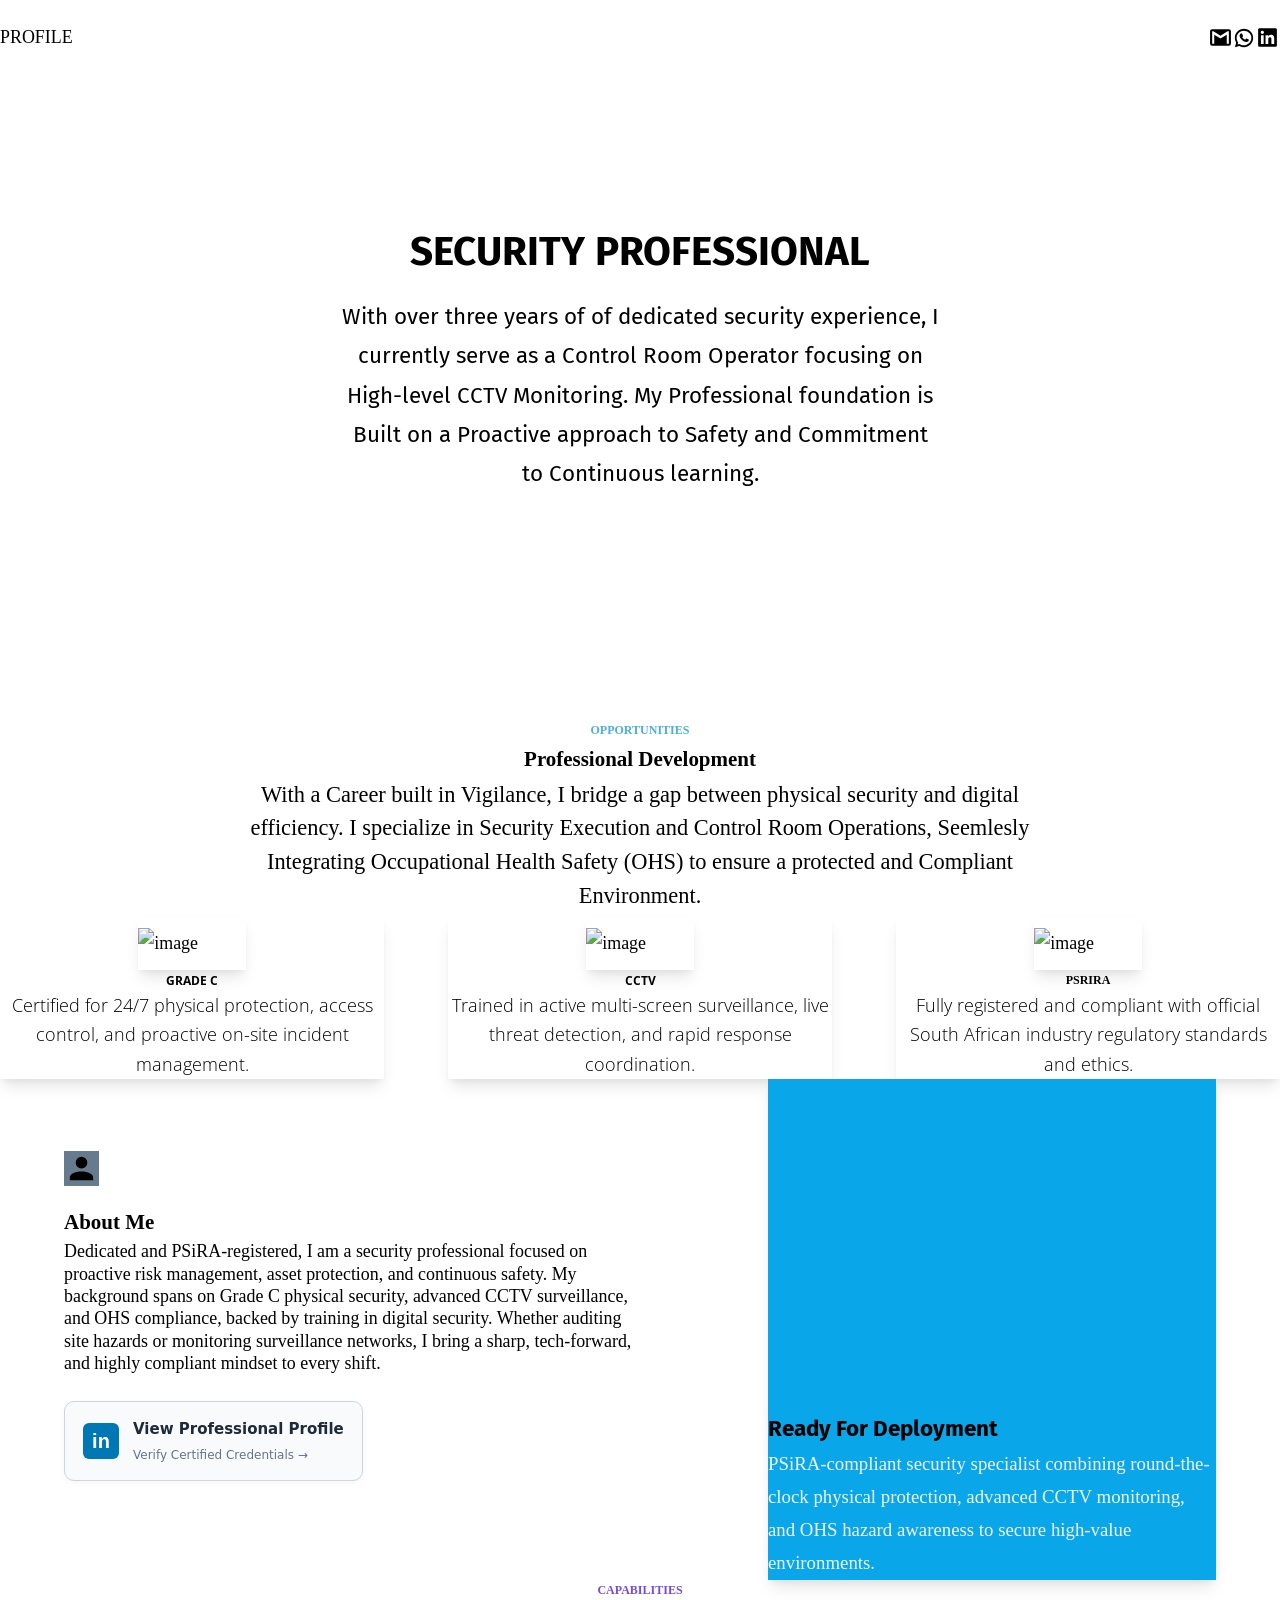
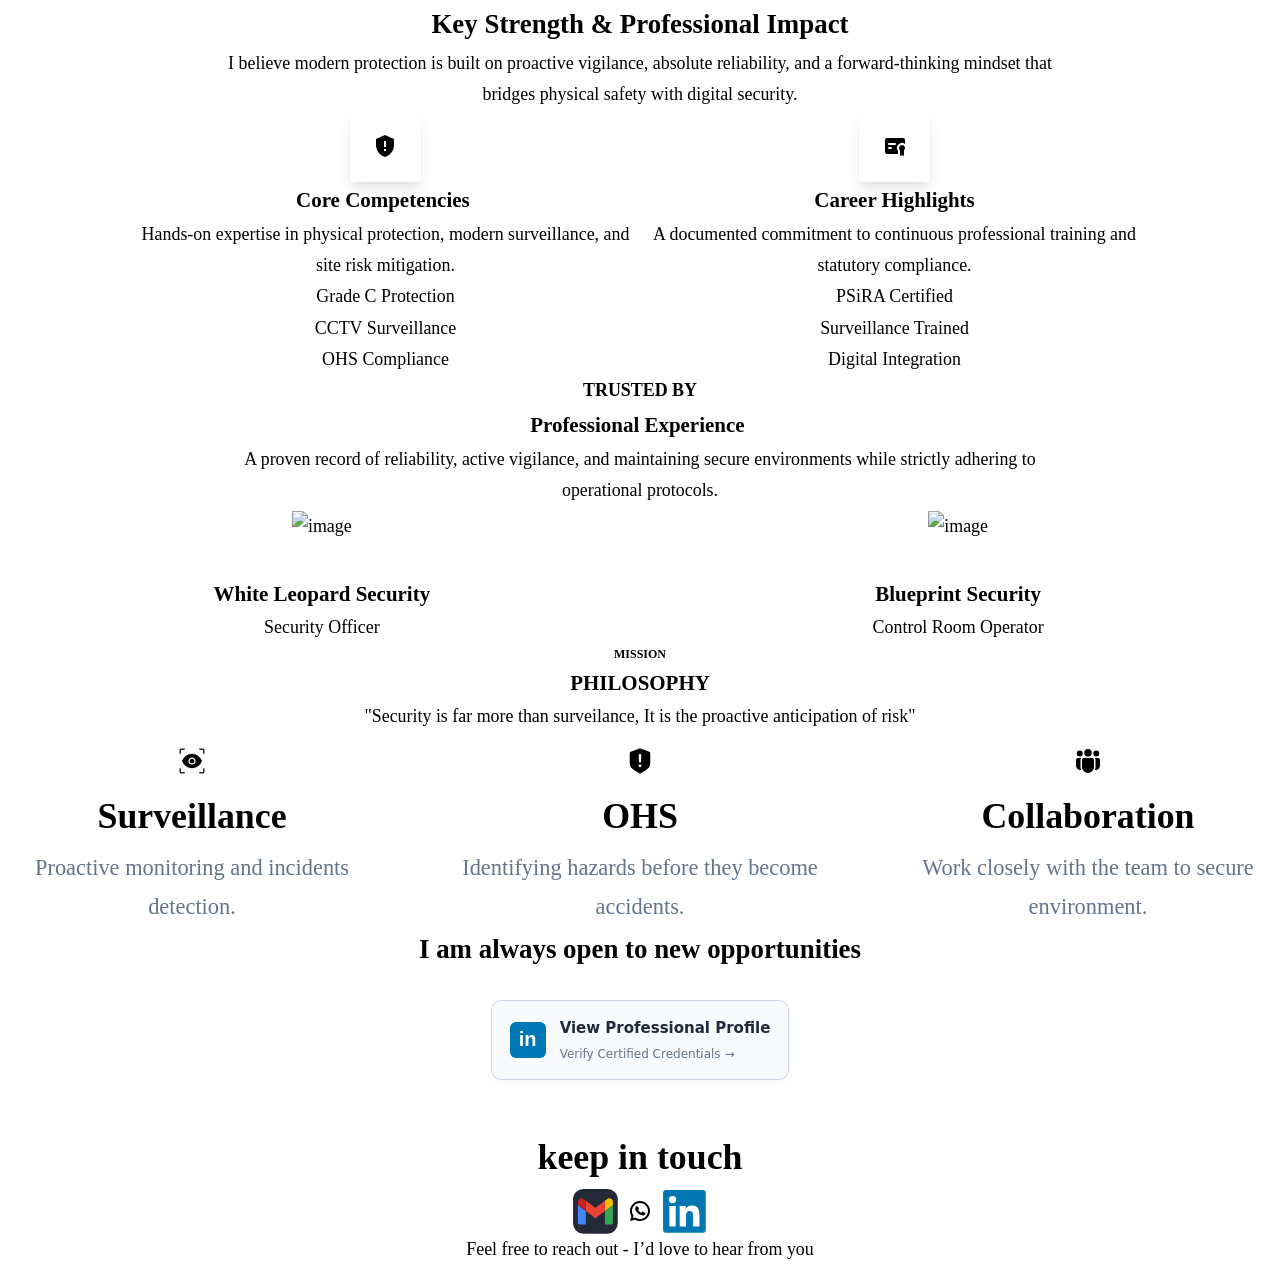
==== commit f512f788: "Fix spelling and clean up HTML structure Corrected spelling of 'Safety' and removed unnecessary HTML" ====
--- a/index.html
+++ b/index.html
@@ -172,11 +172,8 @@
                   With over three years of of dedicated security experience, I
                   currently serve as a Control Room Operator focusing on
                   High-level CCTV Monitoring.
-                </span>
-                <br class="home-text13" />
-                <span>
                   My Professional foundation is Built on a Proactive approach to
-                  Saftey and Commitment to Continuous learning.
+                  Safety and Commitment to Continuous learning.
                 </span>
               </span>
             </div>
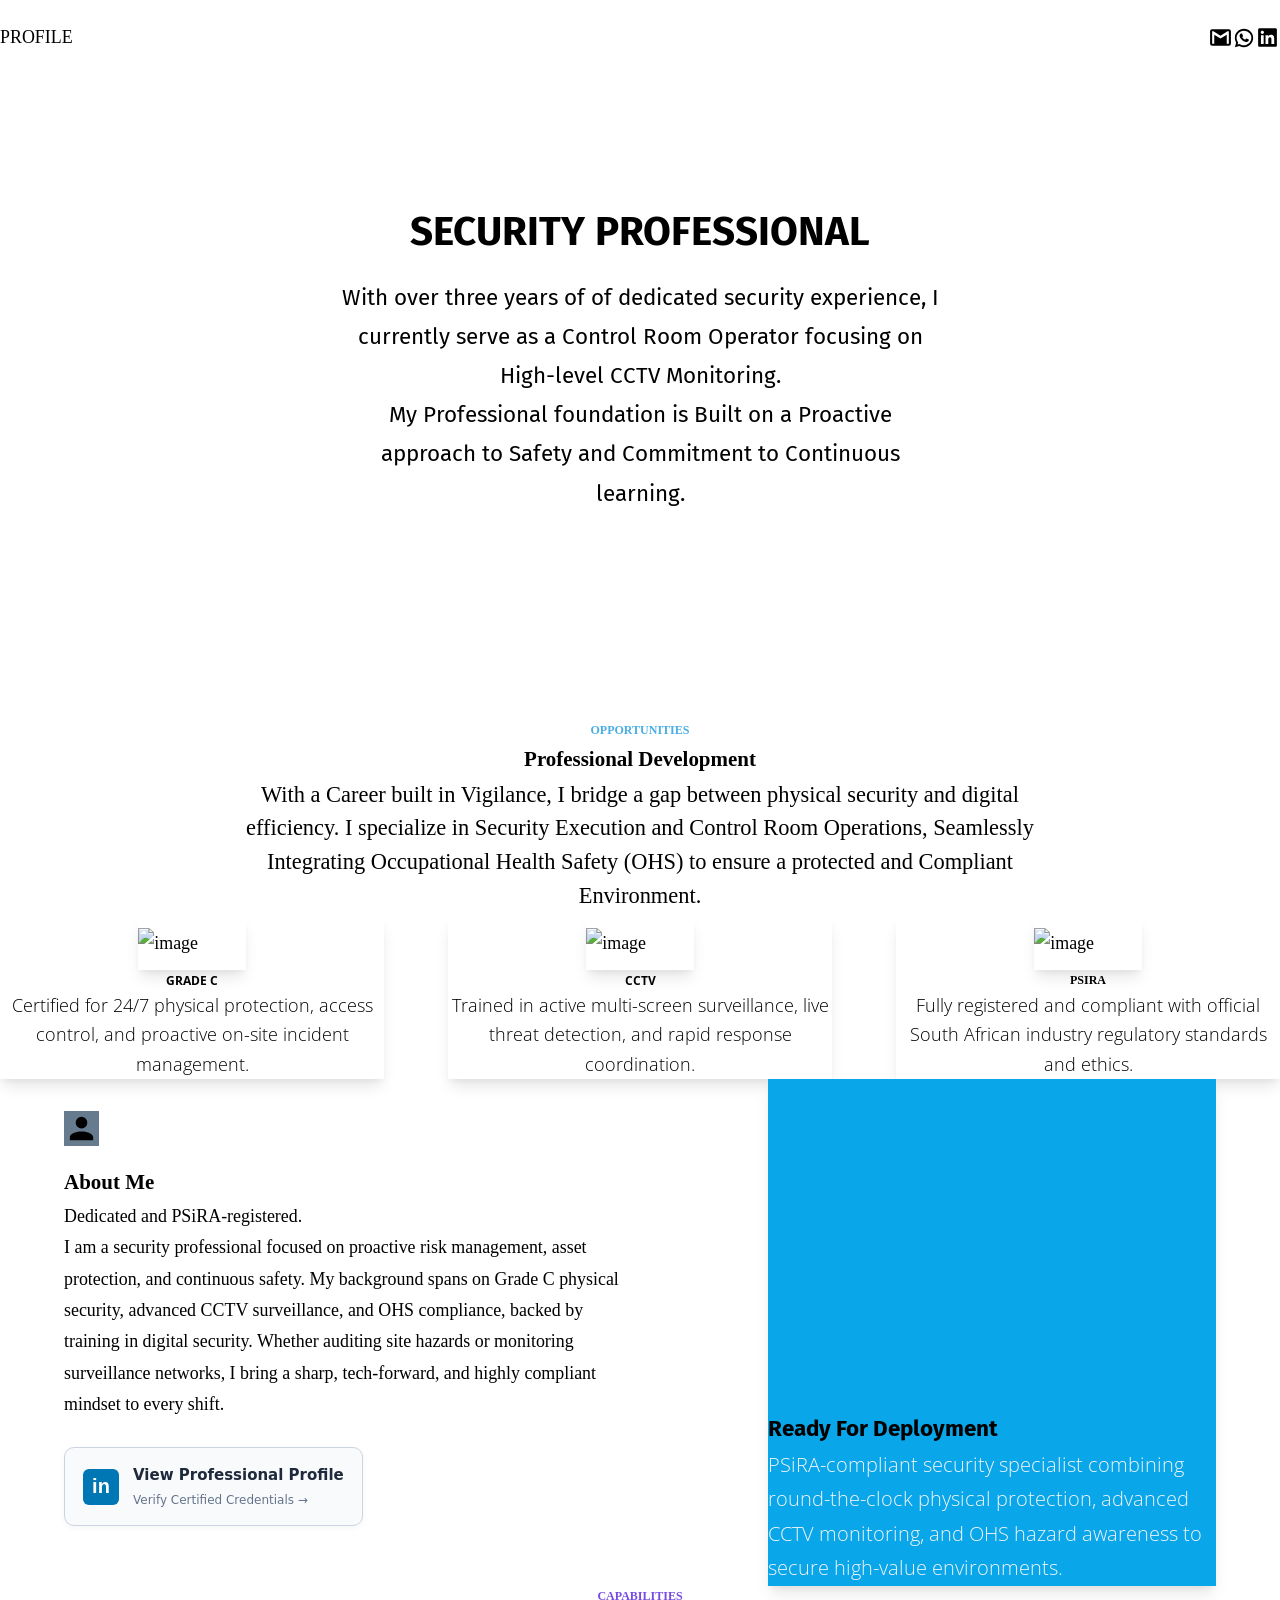
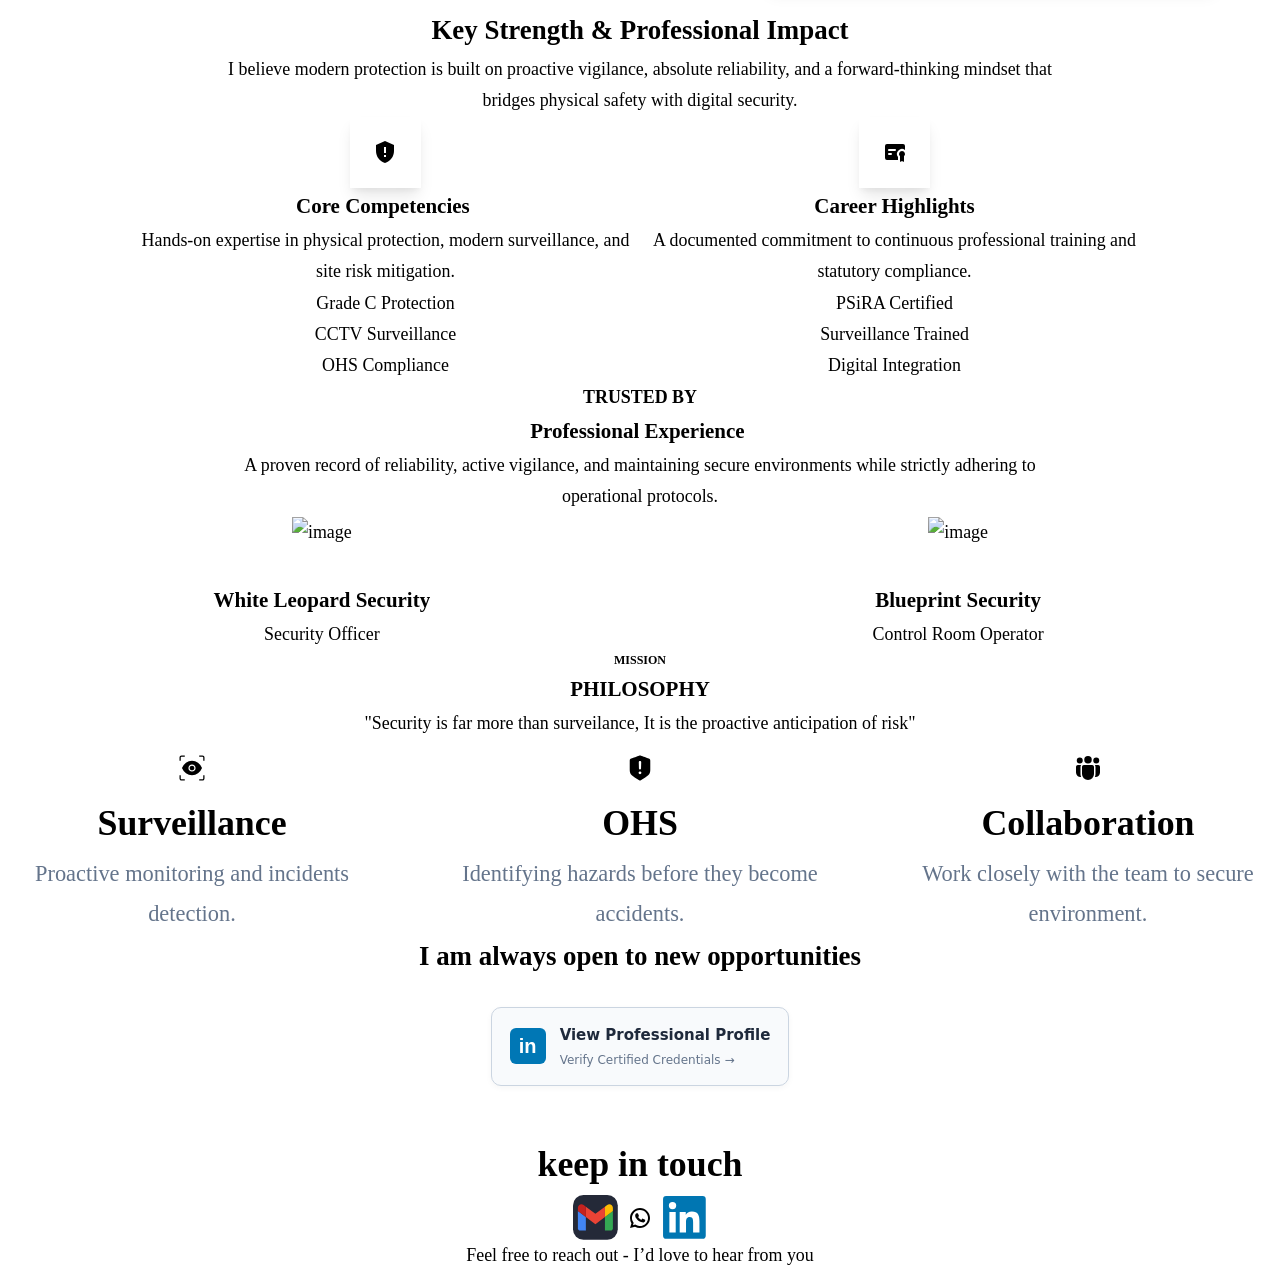
==== commit 89b746bf: "Fix: Updated profile image and text formatting" ====
--- a/index.html
+++ b/index.html
@@ -172,6 +172,7 @@
                   With over three years of of dedicated security experience, I
                   currently serve as a Control Room Operator focusing on
                   High-level CCTV Monitoring.
+                <br />
                   My Professional foundation is Built on a Proactive approach to
                   Safety and Commitment to Continuous learning.
                 </span>
@@ -193,7 +194,7 @@
                 <span>
                   With a Career built in Vigilance, I bridge a gap between
                   physical security and digital efficiency.&nbsp;I specialize in
-                  Security Execution and Control Room Operations, Seemlesly
+                  Security Execution and Control Room Operations, Seamlessly
                   Integrating Occupational Health Safety (OHS) to ensure a
                   protected and Compliant Environment.
                 </span>
@@ -239,7 +240,7 @@
                     />
                   </div>
                 </div>
-                <h6 class="home-text24 BodyText">PSRIRA</h6>
+                <h6 class="home-text24 BodyText">PSIRA</h6>
                 <span class="home-text25">
                   Fully registered and compliant with official South African
                   industry regulatory standards and ethics.
@@ -264,7 +265,8 @@
                 <h3 class="home-text26 Healine">About Me</h3>
                 <span class="home-text27 TextLG">
                   <span>
-                   Dedicated and PSiRA-registered, 
+                   Dedicated and PSiRA-registered. 
+                   <br />
                    I am a security professional focused on proactive risk management, 
                    asset protection, and continuous safety. My background spans on Grade C physical security, 
                    advanced CCTV surveillance, and OHS compliance, 
--- a/index.css
+++ b/index.css
@@ -673,7 +673,8 @@
 .home-text27 {
   color: var(--dl-color-secondary-500);
   margin-top: var(--dl-layout-space-unit);
-  line-height: 1.25;
+  line-height: 1.75;
+  font-weight: 450;
   margin-bottom: var(--dl-layout-space-unit);
 }
  
@@ -742,7 +743,8 @@
  
 .home-text34 {
   color: #f2f5f9;
-  font-size: 1.05rem;
+  font-size: 1.1rem;
+  font-family: "Open Sans";
   margin-top: var(--dl-layout-space-unit);
   font-weight: 250;
   text-transform: none;
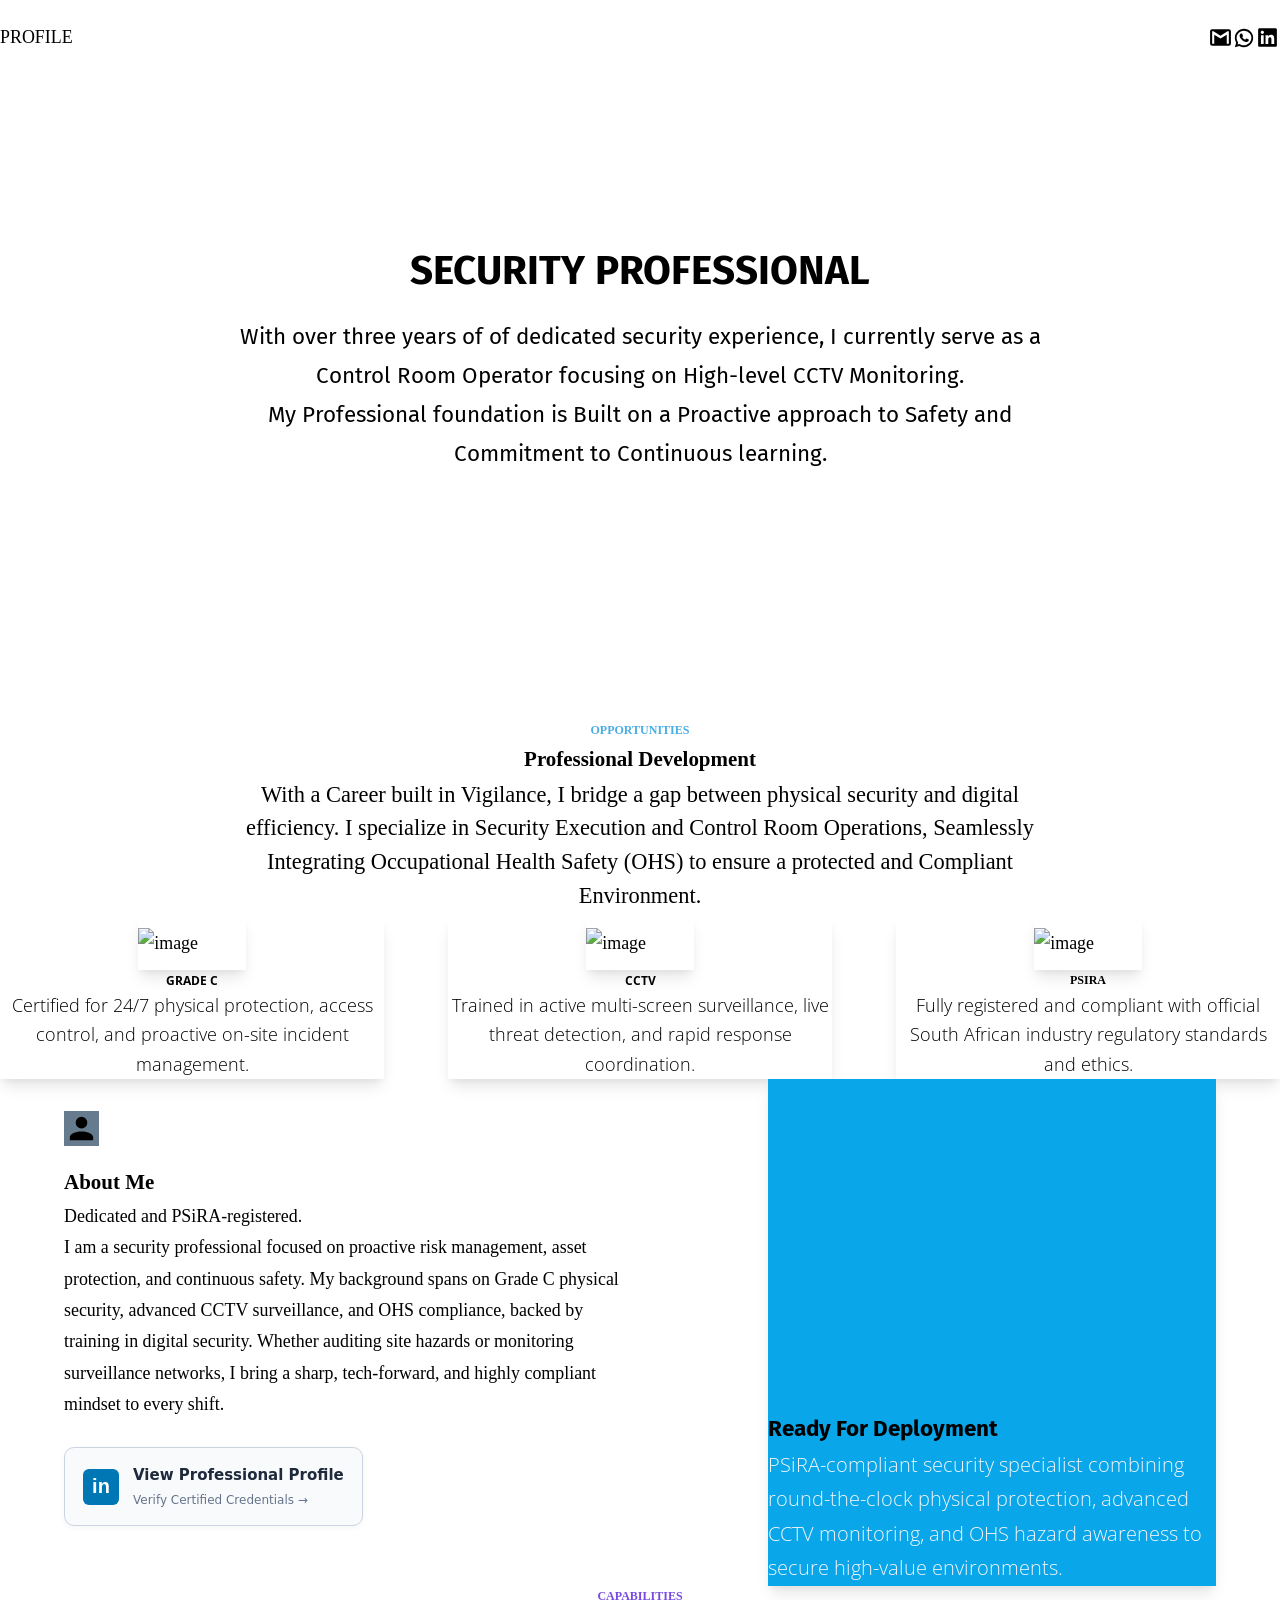
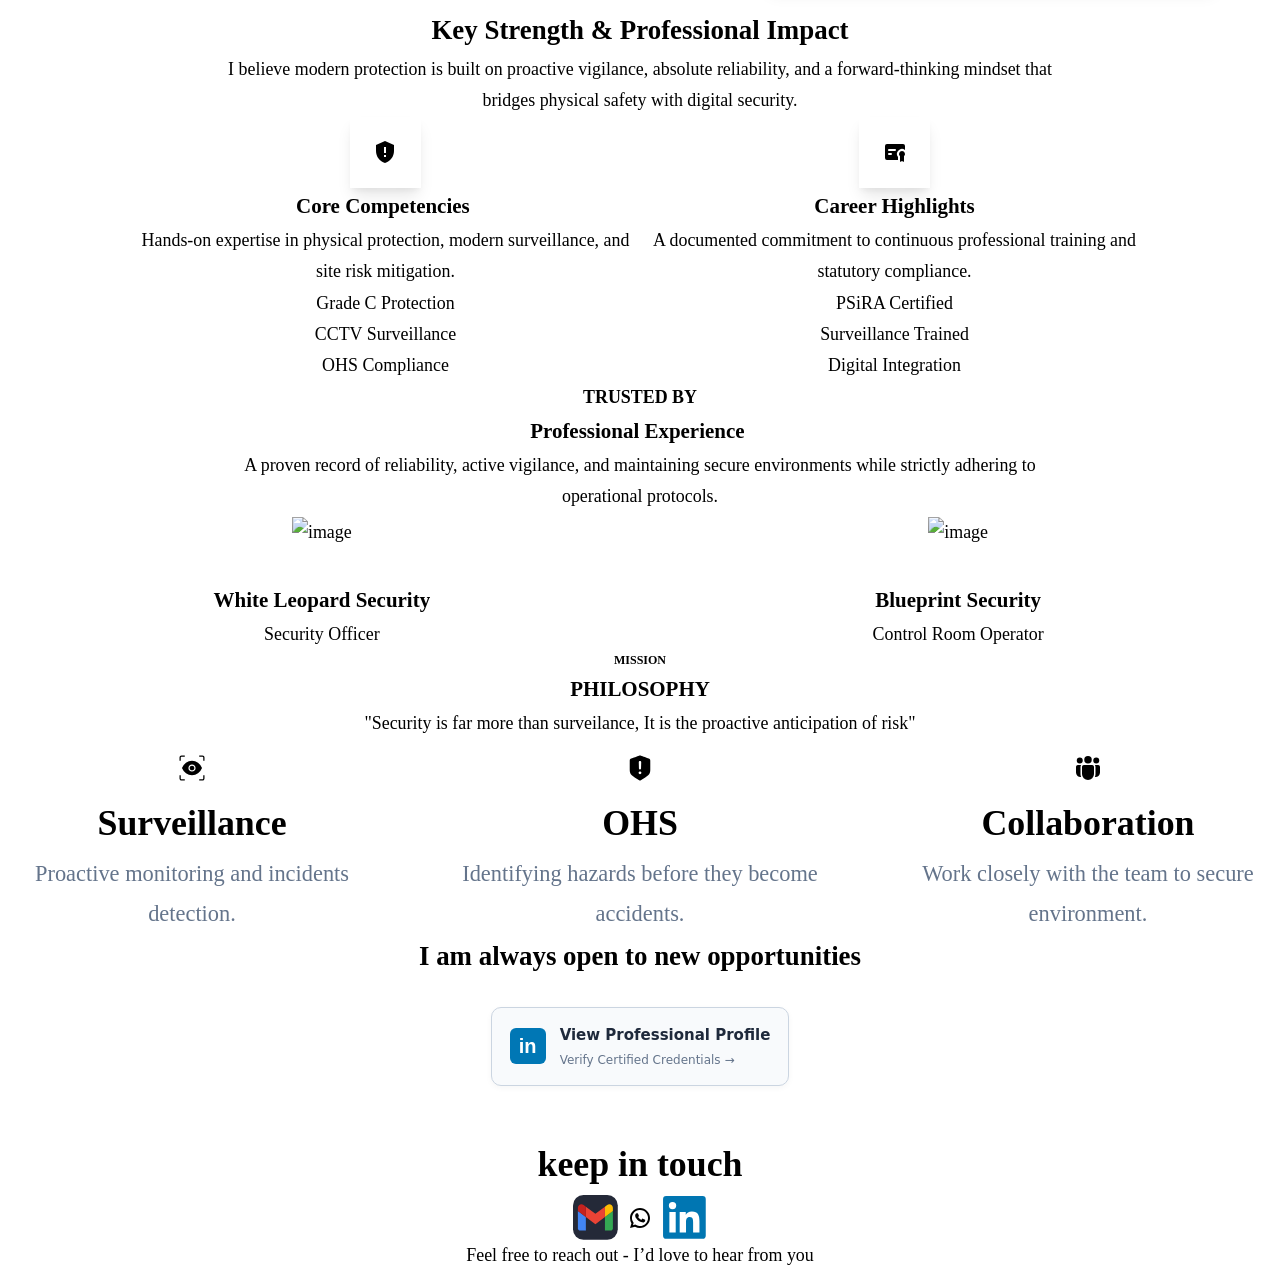
==== commit f2db76ce: "Fix: Updated profile information & transition effects" ====
--- a/index.html
+++ b/index.html
@@ -13,7 +13,7 @@
       p,li,ul,pre,div,h1,h2,h3,h4,h5,h6,figure,blockquote,figcaption {  margin: 0;  padding: 0;}
       button {  background-color: transparent;}
       button,input,optgroup,select,textarea {  font-family: inherit;  font-size: 100%;  line-height: 1.15;  margin: 0;}
-      button,select {  text-transform: none;}button,[type="button"],[type="reset"],[type="submit"] {  -webkit-appearance: button;  color: inherit;}
+      button,select {  text-transform: none;}button,[type="button"],[type="reset"],[type="submit"] {  -webkit-appearance: button; appearance: button; color: inherit;}
       button::-moz-focus-inner,[type="button"]::-moz-focus-inner,[type="reset"]::-moz-focus-inner,[type="submit"]::-moz-focus-inner {  border-style: none;  padding: 0;}
       button:-moz-focus,[type="button"]:-moz-focus,[type="reset"]:-moz-focus,[type="submit"]:-moz-focus {  outline: 1px dotted ButtonText;}a {  color: inherit;  text-decoration: inherit;}
       pre {  white-space: normal;}input {  padding: 2px 4px;}
--- a/index.css
+++ b/index.css
@@ -36,7 +36,7 @@
 }
  
 .header-navlink1:hover {
-  transform: scale(1.1);
+  transform: scale(1.025);
 }
  
 .header-navlink2 {
@@ -73,8 +73,13 @@
   margin-right: var(--dl-layout-space-triplequarter);
   margin-bottom: var(--dl-layout-space-halfunit);
   text-decoration: none;
-}
- 
+  transition: 0.3s;
+}
+ 
+.header-icon13:hover {
+  transform: scale(1.125);
+}
+
 .header-link2 {
   display: contents;
 }
@@ -84,8 +89,13 @@
   height: 22px;
   margin: var(--dl-layout-space-triplequarter);
   text-decoration: none;
-}
- 
+  transition: 0.3s;
+}
+
+.header-icon15:hover {
+  transform: scale(1.125);
+}
+
 .header-link3 {
   display: contents;
 }
@@ -99,8 +109,13 @@
   margin-right: var(--dl-layout-space-triplequarter);
   margin-bottom: var(--dl-layout-space-halfunit);
   text-decoration: none;
-}
- 
+  transition: 0.3s;
+}
+
+.header-icon19:hover {
+  transform: scale(1.125);
+}
+
 .headerroot-class-name {
   margin-bottom: 0px;
 }
@@ -218,8 +233,13 @@
   height: var(--dl-layout-size-doubleunit);
   display: block;
   text-decoration: none;
-}
- 
+  transition: 0.3s;
+}
+ 
+.footer-icon10:hover {
+  transform: scale(1.125);
+}
+
 .footer-container6 {
   flex: 0 0 auto;
   width: 2.5rem;
@@ -242,8 +262,13 @@
   width: var(--dl-layout-size-doubleunit);
   height: var(--dl-layout-size-doubleunit);
   text-decoration: none;
-}
- 
+  transition: 0.3s;
+}
+ 
+.footer-icon18:hover {
+  transform: scale(1.125);
+}
+
 .footer-container7 {
   flex: 0 0 auto;
   width: 2.5rem;
@@ -268,8 +293,13 @@
   justify-items: center;
   justify-content: center;
   text-decoration: none;
-}
- 
+  transition: 0.3s;
+}
+ 
+.footer-icon22:hover {
+  transform: scale(1.125);
+}
+
 .footer-text2 {
   color: var(--dl-color-secondary-500);
   margin-top: var(--dl-layout-space-halfunit);
@@ -371,7 +401,7 @@
 .home-text11 {
   color: var(--dl-color-gray-900);
   font-size: 1.25rem;
-  max-width: 600px;
+  max-width: 850px;
   font-style: normal;
   text-align: center;
   font-family: -apple-system, BlinkMacSystemFont, "Segoe UI", "Roboto", "Oxygen","Ubuntu", "Cantarell", "Fira Sans","Droid Sans", "Helvetica Neue", sans-serif;
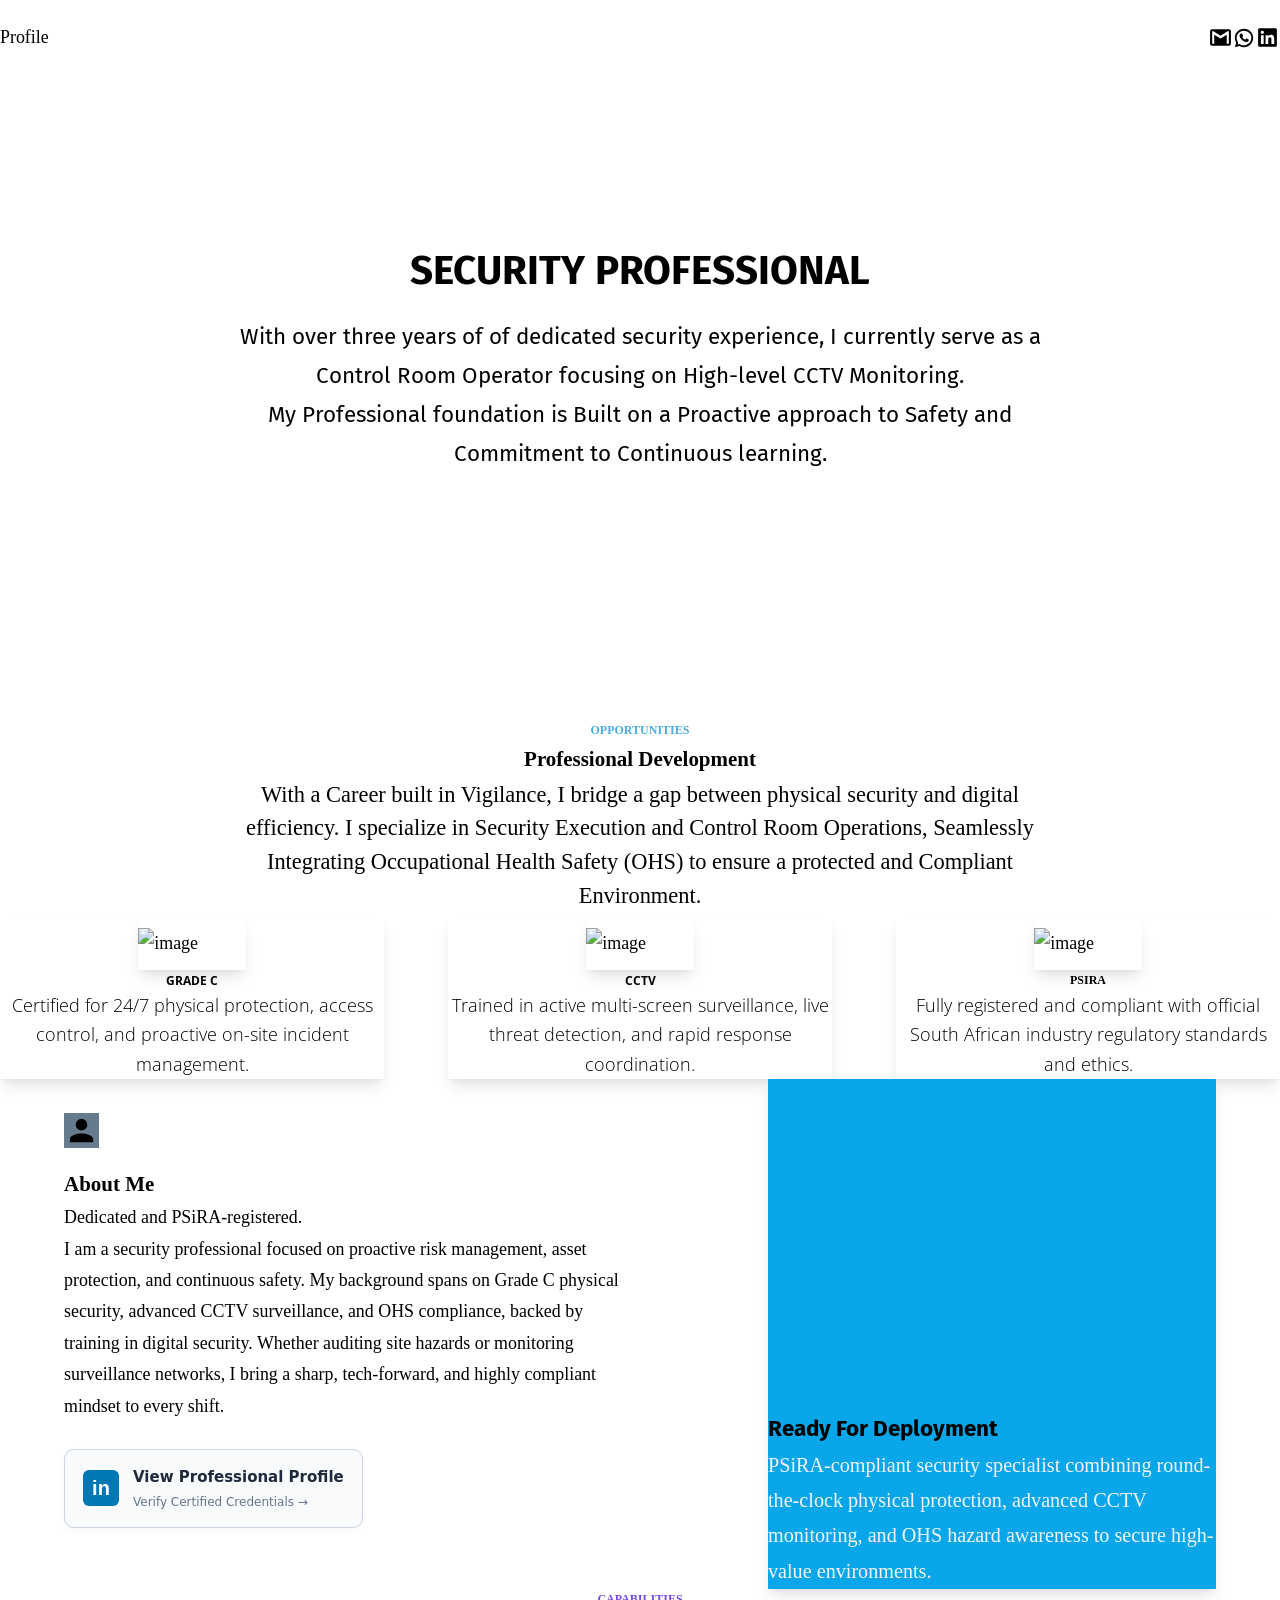
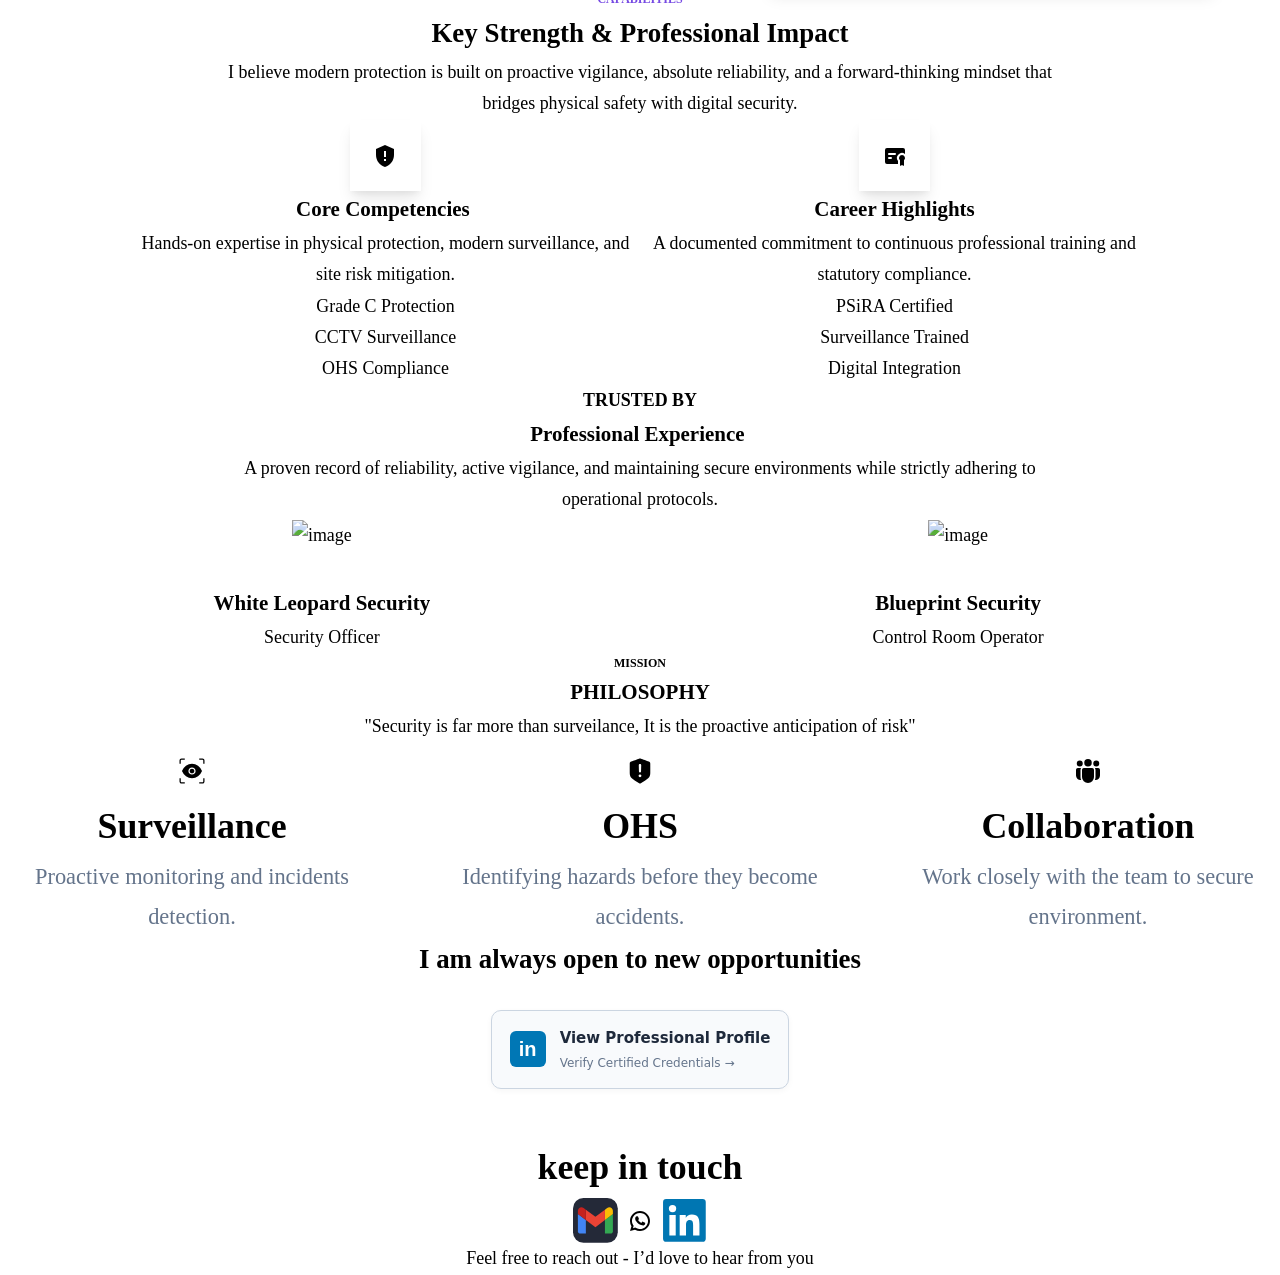
==== commit 60add7cd: "Fix : Update footer content and styling for better alignment and visual. Fix : Corrected navigation " ====
--- a/index.html
+++ b/index.html
@@ -1,36 +1,133 @@
-<!DOCTYPE html>
+<!doctype html>
 <html lang="en">
   <head>
     <title>Nxele Vusumuzi</title>
-    <meta property="og:title" content="Portfolio"/>
+    <meta property="og:title" content="Portfolio" />
     <meta name="viewport" content="width=device-width, initial-scale=1.0" />
     <meta charset="utf-8" />
     <meta property="twitter:card" content="summary_large_image" />
 
     <style data-tag="reset-style-sheet">
-      html {  line-height: 1.15;}
-      body {  margin: 0;}* {  box-sizing: border-box;  border-width: 0;  border-style: solid;  -webkit-font-smoothing: antialiased;}
-      p,li,ul,pre,div,h1,h2,h3,h4,h5,h6,figure,blockquote,figcaption {  margin: 0;  padding: 0;}
-      button {  background-color: transparent;}
-      button,input,optgroup,select,textarea {  font-family: inherit;  font-size: 100%;  line-height: 1.15;  margin: 0;}
-      button,select {  text-transform: none;}button,[type="button"],[type="reset"],[type="submit"] {  -webkit-appearance: button; appearance: button; color: inherit;}
-      button::-moz-focus-inner,[type="button"]::-moz-focus-inner,[type="reset"]::-moz-focus-inner,[type="submit"]::-moz-focus-inner {  border-style: none;  padding: 0;}
-      button:-moz-focus,[type="button"]:-moz-focus,[type="reset"]:-moz-focus,[type="submit"]:-moz-focus {  outline: 1px dotted ButtonText;}a {  color: inherit;  text-decoration: inherit;}
-      pre {  white-space: normal;}input {  padding: 2px 4px;}
-      img {  display: block;}details {  display: block;  margin: 0;  padding: 0;}
-      summary::-webkit-details-marker {  display: none;}[data-thq="accordion"] [data-thq="accordion-content"] {  max-height: 0;  overflow: hidden;  transition: max-height 0.3s ease-in-out;  padding: 0;}[data-thq="accordion"] details[data-thq="accordion-trigger"][open] + [data-thq="accordion-content"] {  max-height: 1000vh;}details[data-thq="accordion-trigger"][open] summary [data-thq="accordion-icon"] {  transform: rotate(180deg);}
-      html { scroll-behavior: smooth  }
+      html {
+        line-height: 1.15;
+      }
+      body {
+        margin: 0;
+      }
+      * {
+        box-sizing: border-box;
+        border-width: 0;
+        border-style: solid;
+        -webkit-font-smoothing: antialiased;
+      }
+      p,
+      li,
+      ul,
+      pre,
+      div,
+      h1,
+      h2,
+      h3,
+      h4,
+      h5,
+      h6,
+      figure,
+      blockquote,
+      figcaption {
+        margin: 0;
+        padding: 0;
+      }
+      button {
+        background-color: transparent;
+      }
+      button,
+      input,
+      optgroup,
+      select,
+      textarea {
+        font-family: inherit;
+        font-size: 100%;
+        line-height: 1.15;
+        margin: 0;
+      }
+      button,
+      select {
+        text-transform: none;
+      }
+      button,
+      [type="button"],
+      [type="reset"],
+      [type="submit"] {
+        -webkit-appearance: button;
+        appearance: button;
+        color: inherit;
+      }
+      button::-moz-focus-inner,
+      [type="button"]::-moz-focus-inner,
+      [type="reset"]::-moz-focus-inner,
+      [type="submit"]::-moz-focus-inner {
+        border-style: none;
+        padding: 0;
+      }
+      button:-moz-focus,
+      [type="button"]:-moz-focus,
+      [type="reset"]:-moz-focus,
+      [type="submit"]:-moz-focus {
+        outline: 1px dotted ButtonText;
+      }
+      a {
+        color: inherit;
+        text-decoration: inherit;
+      }
+      pre {
+        white-space: normal;
+      }
+      input {
+        padding: 2px 4px;
+      }
+      img {
+        display: block;
+      }
+      details {
+        display: block;
+        margin: 0;
+        padding: 0;
+      }
+      summary::-webkit-details-marker {
+        display: none;
+      }
+      [data-thq="accordion"] [data-thq="accordion-content"] {
+        max-height: 0;
+        overflow: hidden;
+        transition: max-height 0.3s ease-in-out;
+        padding: 0;
+      }
+      [data-thq="accordion"]
+        details[data-thq="accordion-trigger"][open]
+        + [data-thq="accordion-content"] {
+        max-height: 1000vh;
+      }
+      details[data-thq="accordion-trigger"][open]
+        summary
+        [data-thq="accordion-icon"] {
+        transform: rotate(180deg);
+      }
+      html {
+        scroll-behavior: smooth;
+      }
     </style>
-    
+
     <style data-tag="default-style-sheet">
       html {
-        font-family: "-apple-system, BlinkMacSystemFont, "Segoe UI", "Roboto", "Oxygen","Ubuntu", "Cantarell", "Fira Sans","Droid Sans", "Helvetica Neue", sans-serif";
+        font-family: "-apple-system, BlinkMacSystemFont, " Segoe UI ", " Roboto
+          ", " Oxygen "," Ubuntu ", " Cantarell ", " Fira Sans "," Droid Sans
+          ", " Helvetica Neue ", sans-serif";
         font-size: 1.12rem;
       }
 
       body {
         font-weight: 300;
-        font-style:normal;
+        font-style: normal;
         text-decoration: none;
         text-transform: none;
         letter-spacing: normal;
@@ -83,7 +180,7 @@
             >
               <h1 class="header-text">NXELE VUSUMUZI</h1>
               <div class="header-container1">
-                <a href="profile.html" class="header-navlink1 Bold">PROFILE</a>
+                <a href="profile.html" class="header-navlink1 Bold">Profile</a>
               </div>
               <a href="profile.html" class="header-navlink2">
                 <svg
@@ -172,17 +269,13 @@
                   With over three years of of dedicated security experience, I
                   currently serve as a Control Room Operator focusing on
                   High-level CCTV Monitoring.
-                <br />
+                  <br />
                   My Professional foundation is Built on a Proactive approach to
                   Safety and Commitment to Continuous learning.
                 </span>
               </span>
             </div>
-            <img
-              alt="image"
-              src="public/bg-1500h.png"
-              class="home-image1"
-            />
+            <img alt="image" src="public/bg-1500h.png" class="home-image1" />
           </div>
         </div>
         <div class="home-thq-section1-elm">
@@ -265,13 +358,15 @@
                 <h3 class="home-text26 Healine">About Me</h3>
                 <span class="home-text27 TextLG">
                   <span>
-                   Dedicated and PSiRA-registered. 
-                   <br />
-                   I am a security professional focused on proactive risk management, 
-                   asset protection, and continuous safety. My background spans on Grade C physical security, 
-                   advanced CCTV surveillance, and OHS compliance, 
-                   backed by training in digital security. Whether auditing site hazards or monitoring surveillance networks, 
-                   I bring a sharp, tech-forward, and highly compliant mindset to every shift.
+                    Dedicated and PSiRA-registered.
+                    <br />
+                    I am a security professional focused on proactive risk
+                    management, asset protection, and continuous safety. My
+                    background spans on Grade C physical security, advanced CCTV
+                    surveillance, and OHS compliance, backed by training in
+                    digital security. Whether auditing site hazards or
+                    monitoring surveillance networks, I bring a sharp,
+                    tech-forward, and highly compliant mindset to every shift.
                   </span>
                   <br />
                 </span>
@@ -280,50 +375,65 @@
                     <a
                       href="https://www.linkedin.com/in/vusumuzi-nx"
                       target="_blank"
-                      style="text-decoration: none; display: block; max-width: 380px;"
+                      style="
+                        text-decoration: none;
+                        display: block;
+                        max-width: 380px;
+                      "
                     >
                       <div
                         style="
-    display: flex; 
-    align-items: center; 
-    padding: 14px 18px; 
-    background-color: #f8fafc; 
-    border: 1px solid #cbd5e1; 
-    border-radius: 10px; 
-    box-shadow: 0 2px 6px rgba(0,0,0,0.04);
-    transition: all 0.2s ease-in-out;
-  "
+                          display: flex;
+                          align-items: center;
+                          padding: 14px 18px;
+                          background-color: #f8fafc;
+                          border: 1px solid #cbd5e1;
+                          border-radius: 10px;
+                          box-shadow: 0 2px 6px rgba(0, 0, 0, 0.04);
+                          transition: all 0.2s ease-in-out;
+                        "
                       >
                         <!-- Large LinkedIn 'in' Icon -->
                         <div
                           style="
-      background-color: #0077b5; 
-      color: white; 
-      font-family: sans-serif; 
-      font-weight: bold; 
-      font-size: 20px; 
-      width: 36px; 
-      height: 36px; 
-      display: flex; 
-      align-items: center; 
-      justify-content: center; 
-      border-radius: 6px;
-      margin-right: 14px;
-      flex-shrink: 0;
-    "
+                            background-color: #0077b5;
+                            color: white;
+                            font-family: sans-serif;
+                            font-weight: bold;
+                            font-size: 20px;
+                            width: 36px;
+                            height: 36px;
+                            display: flex;
+                            align-items: center;
+                            justify-content: center;
+                            border-radius: 6px;
+                            margin-right: 14px;
+                            flex-shrink: 0;
+                          "
                         >
                           in
                         </div>
 
                         <!-- Text Context -->
-                        <div style="text-align: left;">
+                        <div style="text-align: left">
                           <h4
-                            style="margin: 0; font-family: system-ui, sans-serif; font-size: 15px; color: #1e293b; font-weight: 600;"
+                            style="
+                              margin: 0;
+                              font-family: system-ui, sans-serif;
+                              font-size: 15px;
+                              color: #1e293b;
+                              font-weight: 600;
+                            "
                           >
                             View Professional Profile
                           </h4>
                           <p
-                            style="margin: 2px 0 0 0; font-family: system-ui, sans-serif; font-size: 12px; color: #64748b;"
+                            style="
+                              margin: 2px 0 0 0;
+                              font-family: system-ui, sans-serif;
+                              font-size: 12px;
+                              color: #64748b;
+                            "
                           >
                             Verify Certified Credentials →
                           </p>
@@ -343,8 +453,10 @@
                   </h4>
                   <span class="home-text34 TextLG">
                     <span>
-                      PSiRA-compliant security specialist combining round-the-clock physical protection, 
-                     advanced CCTV monitoring, and OHS hazard awareness to secure high-value environments.
+                      PSiRA-compliant security specialist combining
+                      round-the-clock physical protection, advanced CCTV
+                      monitoring, and OHS hazard awareness to secure high-value
+                      environments.
                     </span>
                     <br />
                   </span>
@@ -532,59 +644,72 @@
               </div>
             </div>
             <div class="home-thq-contact-elm">
-              <h2 class="home-text72">
-                I am always open to new opportunities
-              </h2>
+              <h2 class="home-text72">I am always open to new opportunities</h2>
               <div class="home-container49">
                 <div class="home-container50">
                   <div class="home-container51">
                     <a
                       href="https://www.linkedin.com/in/vusumuzi-nx"
                       target="_blank"
-                      style="text-decoration: none; display: block; max-width: 380px;"
+                      style="
+                        text-decoration: none;
+                        display: block;
+                        max-width: 380px;
+                      "
                     >
                       <div
                         style="
-    display: flex; 
-    align-items: center; 
-    padding: 14px 18px; 
-    background-color: #f8fafc; 
-    border: 1px solid #cbd5e1; 
-    border-radius: 10px; 
-    box-shadow: 0 2px 6px rgba(0,0,0,0.04);
-    transition: all 0.2s ease-in-out;
-  "
+                          display: flex;
+                          align-items: center;
+                          padding: 14px 18px;
+                          background-color: #f8fafc;
+                          border: 1px solid #cbd5e1;
+                          border-radius: 10px;
+                          box-shadow: 0 2px 6px rgba(0, 0, 0, 0.04);
+                          transition: all 0.2s ease-in-out;
+                        "
                       >
                         <!-- Large LinkedIn 'in' Icon -->
                         <div
                           style="
-      background-color: #0077b5; 
-      color: white; 
-      font-family: sans-serif; 
-      font-weight: bold; 
-      font-size: 20px; 
-      width: 36px; 
-      height: 36px; 
-      display: flex; 
-      align-items: center; 
-      justify-content: center; 
-      border-radius: 6px;
-      margin-right: 14px;
-      flex-shrink: 0;
-    "
+                            background-color: #0077b5;
+                            color: white;
+                            font-family: sans-serif;
+                            font-weight: bold;
+                            font-size: 20px;
+                            width: 36px;
+                            height: 36px;
+                            display: flex;
+                            align-items: center;
+                            justify-content: center;
+                            border-radius: 6px;
+                            margin-right: 14px;
+                            flex-shrink: 0;
+                          "
                         >
                           in
                         </div>
 
                         <!-- Text Context -->
-                        <div style="text-align: left;">
+                        <div style="text-align: left">
                           <h4
-                            style="margin: 0; font-family: system-ui, sans-serif; font-size: 15px; color: #1e293b; font-weight: 600;"
+                            style="
+                              margin: 0;
+                              font-family: system-ui, sans-serif;
+                              font-size: 15px;
+                              color: #1e293b;
+                              font-weight: 600;
+                            "
                           >
                             View Professional Profile
                           </h4>
                           <p
-                            style="margin: 2px 0 0 0; font-family: system-ui, sans-serif; font-size: 12px; color: #64748b;"
+                            style="
+                              margin: 2px 0 0 0;
+                              font-family: system-ui, sans-serif;
+                              font-size: 12px;
+                              color: #64748b;
+                            "
                           >
                             Verify Certified Credentials →
                           </p>
@@ -596,116 +721,111 @@
               </div>
             </div>
             <hr class="home-separator2" />
+            <h1 class="footer-text1 BodyText">keep in touch</h1>
+            <div class="footer-container4">
+              <div class="footer-container5">
+                <a
+                  href="mailto:vusumuzi.nx@gmail.com?subject="
+                  class="footer-link1"
+                >
+                  <svg
+                    width="256"
+                    height="256"
+                    viewBox="0 0 256 256"
+                    class="footer-icon10"
+                  >
+                    <g fill="none">
+                      <rect
+                        rx="60"
+                        fill="#242938"
+                        width="256"
+                        height="256"
+                      ></rect>
+                      <path
+                        d="M41.636 203.028h31.818v-77.273L28 91.665v97.727c0 7.545 6.114 13.636 13.636 13.636"
+                        fill="#4285F4"
+                      ></path>
+                      <path
+                        d="M182.545 203.028h31.819c7.545 0 13.636-6.113 13.636-13.636V91.665l-45.455 34.09"
+                        fill="#34A853"
+                      ></path>
+                      <path
+                        d="M182.545 66.664v59.091L228 91.665V73.481c0-16.863-19.25-26.477-32.727-16.363"
+                        fill="#FBBC04"
+                      ></path>
+                      <path
+                        d="M73.455 125.755v-59.09L128 107.574l54.545-40.91v59.091L128 166.665"
+                        fill="#EA4335"
+                      ></path>
+                      <path
+                        d="M28 73.483v18.181l45.454 34.091v-59.09l-12.727-9.546C47.227 47.005 28 56.619 28 73.483"
+                        fill="#C5221F"
+                      ></path>
+                    </g>
+                  </svg>
+                </a>
+              </div>
+              <div class="footer-container6">
+                <a href="tel:+27 73 751 0808" class="footer-link2">
+                  <svg
+                    width="24"
+                    height="24"
+                    viewBox="0 0 24 24"
+                    class="footer-icon18"
+                  >
+                    <g fill="currentColor">
+                      <path
+                        d="M12 4a8 8 0 0 0-6.895 12.06l.569.718l-.697 2.359l2.32-.648l.379.243A8 8 0 1 0 12 4M2 12C2 6.477 6.477 2 12 2s10 4.477 10 10s-4.477 10-10 10a9.96 9.96 0 0 1-5.016-1.347l-4.948 1.382l1.426-4.829l-.006-.007l-.033-.055A9.96 9.96 0 0 1 2 12"
+                        clip-rule="evenodd"
+                        fill-rule="evenodd"
+                      ></path>
+                      <path
+                        d="M16.735 13.492c-.038-.018-1.497-.736-1.756-.83a1 1 0 0 0-.34-.075c-.196 0-.362.098-.49.291c-.146.217-.587.732-.723.886c-.018.02-.042.045-.057.045c-.013 0-.239-.093-.307-.123c-1.564-.68-2.751-2.313-2.914-2.589c-.023-.04-.024-.057-.024-.057c.005-.021.058-.074.085-.101c.08-.079.166-.182.249-.283l.117-.14c.121-.14.175-.25.237-.375l.033-.066a.68.68 0 0 0-.02-.64c-.034-.069-.65-1.555-.715-1.711c-.158-.377-.366-.552-.655-.552c-.027 0 0 0-.112.005c-.137.005-.883.104-1.213.311c-.35.22-.94.924-.94 2.16c0 1.112.705 2.162 1.008 2.561l.041.06c1.161 1.695 2.608 2.951 4.074 3.537c1.412.564 2.081.63 2.461.63c.16 0 .288-.013.4-.024l.072-.007c.488-.043 1.56-.599 1.804-1.276c.192-.534.243-1.117.115-1.329c-.088-.144-.239-.216-.43-.308"
+                      ></path>
+                    </g>
+                  </svg>
+                </a>
+              </div>
+              <div class="footer-container7">
+                <a
+                  href="https://www.linkedin.com/in/vusumuzi-nx"
+                  target="_blank"
+                  rel="noreferrer noopener"
+                  class="footer-link3"
+                >
+                  <svg
+                    width="128"
+                    height="128"
+                    viewBox="0 0 128 128"
+                    class="footer-icon22"
+                  >
+                    <path
+                      d="M116 3H12a8.91 8.91 0 0 0-9 8.8v104.42a8.91 8.91 0 0 0 9 8.78h104a8.93 8.93 0 0 0 9-8.81V11.77A8.93 8.93 0 0 0 116 3z"
+                      fill="#0076b2"
+                    ></path>
+                    <path
+                      d="M21.06 48.73h18.11V107H21.06zm9.06-29a10.5 10.5 0 1 1-10.5 10.49a10.5 10.5 0 0 1 10.5-10.49m20.41 29h17.36v8h.24c2.42-4.58 8.32-9.41 17.13-9.41C103.6 47.28 107 59.35 107 75v32H88.89V78.65c0-6.75-.12-15.44-9.41-15.44s-10.87 7.36-10.87 15V107H50.53z"
+                      fill="#fff"
+                    ></path>
+                  </svg>
+                </a>
+              </div>
+            </div>
           </div>
         </div>
-        <footer-wrapper class="footer-wrapper">
-          <!--Footer component-->
-          <div class="footer-container1">
-            <div class="footer-container2">
-              <div class="footer-container3">
-                <h1 class="footer-text1 BodyText">keep in touch</h1>
-                <div class="footer-container4">
-                  <div class="footer-container5">
-                    <a
-                      href="mailto:vusumuzi.nx@gmail.com?subject="
-                      class="footer-link1"
-                    >
-                      <svg
-                        width="256"
-                        height="256"
-                        viewBox="0 0 256 256"
-                        class="footer-icon10"
-                      >
-                        <g fill="none">
-                          <rect
-                            rx="60"
-                            fill="#242938"
-                            width="256"
-                            height="256"
-                          ></rect>
-                          <path
-                            d="M41.636 203.028h31.818v-77.273L28 91.665v97.727c0 7.545 6.114 13.636 13.636 13.636"
-                            fill="#4285F4"
-                          ></path>
-                          <path
-                            d="M182.545 203.028h31.819c7.545 0 13.636-6.113 13.636-13.636V91.665l-45.455 34.09"
-                            fill="#34A853"
-                          ></path>
-                          <path
-                            d="M182.545 66.664v59.091L228 91.665V73.481c0-16.863-19.25-26.477-32.727-16.363"
-                            fill="#FBBC04"
-                          ></path>
-                          <path
-                            d="M73.455 125.755v-59.09L128 107.574l54.545-40.91v59.091L128 166.665"
-                            fill="#EA4335"
-                          ></path>
-                          <path
-                            d="M28 73.483v18.181l45.454 34.091v-59.09l-12.727-9.546C47.227 47.005 28 56.619 28 73.483"
-                            fill="#C5221F"
-                          ></path>
-                        </g>
-                      </svg>
-                    </a>
-                  </div>
-                  <div class="footer-container6">
-                    <a href="tel:+27 73 751 0808" class="footer-link2">
-                      <svg
-                        width="24"
-                        height="24"
-                        viewBox="0 0 24 24"
-                        class="footer-icon18"
-                      >
-                        <g fill="currentColor">
-                          <path
-                            d="M12 4a8 8 0 0 0-6.895 12.06l.569.718l-.697 2.359l2.32-.648l.379.243A8 8 0 1 0 12 4M2 12C2 6.477 6.477 2 12 2s10 4.477 10 10s-4.477 10-10 10a9.96 9.96 0 0 1-5.016-1.347l-4.948 1.382l1.426-4.829l-.006-.007l-.033-.055A9.96 9.96 0 0 1 2 12"
-                            clip-rule="evenodd"
-                            fill-rule="evenodd"
-                          ></path>
-                          <path
-                            d="M16.735 13.492c-.038-.018-1.497-.736-1.756-.83a1 1 0 0 0-.34-.075c-.196 0-.362.098-.49.291c-.146.217-.587.732-.723.886c-.018.02-.042.045-.057.045c-.013 0-.239-.093-.307-.123c-1.564-.68-2.751-2.313-2.914-2.589c-.023-.04-.024-.057-.024-.057c.005-.021.058-.074.085-.101c.08-.079.166-.182.249-.283l.117-.14c.121-.14.175-.25.237-.375l.033-.066a.68.68 0 0 0-.02-.64c-.034-.069-.65-1.555-.715-1.711c-.158-.377-.366-.552-.655-.552c-.027 0 0 0-.112.005c-.137.005-.883.104-1.213.311c-.35.22-.94.924-.94 2.16c0 1.112.705 2.162 1.008 2.561l.041.06c1.161 1.695 2.608 2.951 4.074 3.537c1.412.564 2.081.63 2.461.63c.16 0 .288-.013.4-.024l.072-.007c.488-.043 1.56-.599 1.804-1.276c.192-.534.243-1.117.115-1.329c-.088-.144-.239-.216-.43-.308"
-                          ></path>
-                        </g>
-                      </svg>
-                    </a>
-                  </div>
-                  <div class="footer-container7">
-                    <a
-                      href="https://www.linkedin.com/in/vusumuzi-nx"
-                      target="_blank"
-                      rel="noreferrer noopener"
-                      class="footer-link3"
-                    >
-                      <svg
-                        width="128"
-                        height="128"
-                        viewBox="0 0 128 128"
-                        class="footer-icon22"
-                      >
-                        <path
-                          d="M116 3H12a8.91 8.91 0 0 0-9 8.8v104.42a8.91 8.91 0 0 0 9 8.78h104a8.93 8.93 0 0 0 9-8.81V11.77A8.93 8.93 0 0 0 116 3z"
-                          fill="#0076b2"
-                        ></path>
-                        <path
-                          d="M21.06 48.73h18.11V107H21.06zm9.06-29a10.5 10.5 0 1 1-10.5 10.49a10.5 10.5 0 0 1 10.5-10.49m20.41 29h17.36v8h.24c2.42-4.58 8.32-9.41 17.13-9.41C103.6 47.28 107 59.35 107 75v32H88.89V78.65c0-6.75-.12-15.44-9.41-15.44s-10.87 7.36-10.87 15V107H50.53z"
-                          fill="#fff"
-                        ></path>
-                      </svg>
-                    </a>
-                  </div>
-                </div>
-                <span class="footer-text2">
-                  Feel free to reach out - I’d love to hear from you
-                </span>
-              </div>
-            </div>
+      </div>
+    </div>
+    <footer-wrapper class="footer-wrapper">
+      <!--Footer component-->
+      <div class="footer-container1">
+        <div class="footer-container2">
+          <div class="footer-container3">
+            <span class="footer-text2">
+              Feel free to reach out - I’d love to hear from you
+            </span>
           </div>
-        </footer-wrapper>
+        </div>
       </div>
-      <link rel="canonical" href="https://notus-pro-44ld2a.teleporthq.site/" />
-    </div>
-    <script
-      defer=""
-      src="https://unpkg.com/@teleporthq/teleport-custom-scripts"
-    ></script>
+    </footer-wrapper>
   </body>
 </html>
--- a/index.css
+++ b/index.css
@@ -1,7 +1,7 @@
 .header-wrapper {
   display: contents;
 }
- 
+
 .header-thq-header-elm {
   flex: 0 0 auto;
   width: 100%;
@@ -15,11 +15,11 @@
   flex-direction: row;
   justify-content: space-between;
 }
- 
+
 .header-text {
   display: none;
 }
- 
+
 .header-container1 {
   height: auto;
   display: flex;
@@ -27,43 +27,43 @@
   flex-direction: row;
   justify-content: space-between;
 }
- 
+
 .header-navlink1 {
   transition: 0.3s;
   margin-left: var(--dl-layout-space-halfunit);
   margin-right: var(--dl-layout-space-halfunit);
   text-decoration: none;
 }
- 
+
 .header-navlink1:hover {
   transform: scale(1.025);
 }
- 
+
 .header-navlink2 {
   display: contents;
 }
- 
+
 .header-thq-profil-elm {
   display: none;
   transition: 0.3s;
   text-decoration: none;
 }
- 
+
 .header-thq-profil-elm:hover {
-  transform: scale(0.90);
-}
- 
+  transform: scale(0.9);
+}
+
 .header-container2 {
   flex: 0 0 auto;
   display: flex;
   align-items: center;
   flex-direction: row;
 }
- 
+
 .header-link1 {
   display: contents;
 }
- 
+
 .header-icon13 {
   width: 25px;
   height: 25px;
@@ -75,7 +75,7 @@
   text-decoration: none;
   transition: 0.3s;
 }
- 
+
 .header-icon13:hover {
   transform: scale(1.125);
 }
@@ -83,7 +83,7 @@
 .header-link2 {
   display: contents;
 }
- 
+
 .header-icon15 {
   width: 22px;
   height: 22px;
@@ -99,7 +99,7 @@
 .header-link3 {
   display: contents;
 }
- 
+
 .header-icon19 {
   width: 25px;
   height: 25px;
@@ -119,10 +119,8 @@
 .headerroot-class-name {
   margin-bottom: 0px;
 }
- 
-
- 
-@media(max-width: 991px) {
+
+@media (max-width: 991px) {
   .header-thq-header-elm {
     max-width: 1320px;
     margin-bottom: var(--dl-layout-space-triplequarter);
@@ -131,8 +129,8 @@
     display: none;
   }
 }
- 
-@media(max-width: 767px) {
+
+@media (max-width: 767px) {
   .header-text {
     display: none;
     font-size: 1.25rem;
@@ -160,8 +158,8 @@
     background-color: transparent;
   }
 }
- 
-@media(max-width: 479px) {
+
+@media (max-width: 479px) {
   .header-text {
     display: none;
   }
@@ -173,7 +171,7 @@
 .footer-wrapper {
   display: contents;
 }
- 
+
 .footer-container1 {
   width: 100%;
   display: flex;
@@ -182,7 +180,7 @@
   justify-content: center;
   background-color: var(--dl-color-pimary-900);
 }
- 
+
 .footer-container2 {
   width: 100%;
   display: flex;
@@ -190,28 +188,27 @@
   flex-direction: row;
   justify-content: center;
 }
- 
+
 .footer-container3 {
   flex: 0 0 auto;
   display: flex;
   align-items: center;
   flex-direction: column;
 }
- 
+
 .footer-text1 {
-  color: var(--dl-color-secondary-400);
-  margin-top: var(--dl-layout-space-unit);
-  font-weight: 600;
-}
- 
+  color: var(--dl-color-pimary-500);
+  margin-top: var(--dl-layout-space-doubleunit);
+  font-weight: 700;
+}
+
 .footer-container4 {
   display: flex;
-  margin-top: var(--dl-layout-space-unit);
+  margin-top: var(--dl-layout-space-doubleunit);
   align-items: flex-start;
-  margin-bottom: var(--dl-layout-space-unit);
-  flex-direction: row;
-}
- 
+  flex-direction: row;
+}
+
 .footer-container5 {
   flex: 0 0 auto;
   width: 2.5rem;
@@ -223,11 +220,11 @@
   flex-direction: row;
   justify-content: center;
 }
- 
+
 .footer-link1 {
   display: contents;
 }
- 
+
 .footer-icon10 {
   width: var(--dl-layout-size-doubleunit);
   height: var(--dl-layout-size-doubleunit);
@@ -235,7 +232,7 @@
   text-decoration: none;
   transition: 0.3s;
 }
- 
+
 .footer-icon10:hover {
   transform: scale(1.125);
 }
@@ -253,18 +250,18 @@
   flex-direction: row;
   justify-content: center;
 }
- 
+
 .footer-link2 {
   display: contents;
 }
- 
+
 .footer-icon18 {
   width: var(--dl-layout-size-doubleunit);
   height: var(--dl-layout-size-doubleunit);
   text-decoration: none;
   transition: 0.3s;
 }
- 
+
 .footer-icon18:hover {
   transform: scale(1.125);
 }
@@ -280,11 +277,11 @@
   flex-direction: row;
   justify-content: center;
 }
- 
+
 .footer-link3 {
   display: contents;
 }
- 
+
 .footer-icon22 {
   width: var(--dl-layout-size-doubleunit);
   height: var(--dl-layout-size-doubleunit);
@@ -295,7 +292,7 @@
   text-decoration: none;
   transition: 0.3s;
 }
- 
+
 .footer-icon22:hover {
   transform: scale(1.125);
 }
@@ -305,19 +302,20 @@
   margin-top: var(--dl-layout-space-halfunit);
   margin-bottom: var(--dl-layout-space-halfunit);
 }
- 
-@media(max-width: 991px) {
+
+@media (max-width: 991px) {
   .footer-container2 {
     align-items: center;
     flex-direction: column;
   }
   .footer-container3 {
     align-items: center;
-    margin-bottom: var(--dl-layout-space-doubleunit);
-  }
-}
- 
-@media(max-width: 767px) {
+    margin-top: var(--dl-layout-space-unit);
+    margin-bottom: var(--dl-layout-space-unit);
+  }
+}
+
+@media (max-width: 767px) {
   .footer-text2 {
     text-align: center;
   }
@@ -331,7 +329,7 @@
   align-items: flex-start;
   flex-direction: column;
 }
- 
+
 .home-thq-hero-elm {
   flex: 0 0 auto;
   width: 100%;
@@ -344,7 +342,7 @@
   background-image: url("public/bg-1500w.png");
   background-position: center;
 }
- 
+
 .home-thq-bg-elm {
   flex: 0 0 auto;
   width: 100%;
@@ -356,7 +354,7 @@
   flex-direction: column;
   background-color: var(--dl-color-gray-black);
 }
- 
+
 .home-container11 {
   top: auto;
   left: auto;
@@ -370,7 +368,7 @@
   flex-direction: column;
   justify-content: center;
 }
- 
+
 .home-container12 {
   display: flex;
   align-items: center;
@@ -379,43 +377,47 @@
   flex-direction: column;
   justify-content: center;
 }
- 
+
 .home-text10 {
   color: var(--dl-color-gray-white);
   font-size: 2.25rem;
   text-align: center;
-  font-family: -apple-system, BlinkMacSystemFont, "Segoe UI", "Roboto", "Oxygen","Ubuntu", "Cantarell", "Fira Sans","Droid Sans", "Helvetica Neue", sans-serif;
+  font-family:
+    -apple-system, BlinkMacSystemFont, "Segoe UI", "Roboto", "Oxygen", "Ubuntu",
+    "Cantarell", "Fira Sans", "Droid Sans", "Helvetica Neue", sans-serif;
   font-weight: 700;
   line-height: 1.25;
   margin-bottom: var(--dl-layout-space-halfunit);
   text-transform: none;
 }
- 
+
 .home-separator1 {
   width: 100%;
   height: 2px;
   border-radius: var(--dl-layout-radius-round);
   background-color: var(--dl-color-secondary-400);
 }
- 
+
 .home-text11 {
   color: var(--dl-color-gray-900);
   font-size: 1.25rem;
   max-width: 850px;
   font-style: normal;
   text-align: center;
-  font-family: -apple-system, BlinkMacSystemFont, "Segoe UI", "Roboto", "Oxygen","Ubuntu", "Cantarell", "Fira Sans","Droid Sans", "Helvetica Neue", sans-serif;
+  font-family:
+    -apple-system, BlinkMacSystemFont, "Segoe UI", "Roboto", "Oxygen", "Ubuntu",
+    "Cantarell", "Fira Sans", "Droid Sans", "Helvetica Neue", sans-serif;
   font-weight: 400;
   line-height: 1.75;
   text-transform: none;
   text-decoration: none;
 }
- 
+
 .home-text13 {
   color: var(--dl-color-gray-900);
   text-align: center;
 }
- 
+
 .home-image1 {
   left: auto;
   right: 0px;
@@ -425,7 +427,7 @@
   position: absolute;
   object-fit: cover;
 }
- 
+
 .home-thq-section1-elm {
   flex: 0 0 auto;
   width: 100%;
@@ -439,7 +441,7 @@
   padding-bottom: var(--dl-layout-space-fiveunits);
   background-color: var(--dl-color-pimary-900);
 }
- 
+
 .home-container13 {
   width: 100%;
   display: flex;
@@ -447,7 +449,7 @@
   align-items: center;
   flex-direction: column;
 }
- 
+
 .home-thq-container-elm {
   width: 66%;
   display: flex;
@@ -456,17 +458,17 @@
   padding-right: var(--dl-layout-space-unit);
   flex-direction: column;
 }
- 
+
 .home-text15 {
   color: #4aade3;
   font-style: normal;
 }
- 
+
 .home-text16 {
   color: var(--dl-color-secondary-400);
   text-align: center;
 }
- 
+
 .home-text17 {
   color: var(--dl-color-secondary-700);
   font-size: 1.25rem;
@@ -474,7 +476,7 @@
   line-height: 1.5;
   margin-bottom: 0.25rem;
 }
- 
+
 .home-thq-cards-container-elm {
   display: flex;
   margin-top: var(--dl-layout-space-tripleunit);
@@ -485,49 +487,53 @@
   padding-bottom: var(--dl-layout-space-tripleunit);
   justify-content: space-between;
 }
- 
+
 .home-thq-card1-elm {
   flex: 0 0 auto;
   width: 30%;
   display: flex;
   padding: var(--dl-layout-space-unit);
-  box-shadow: 0 10px 15px -3px rgba(0,0,0,0.1),0 4px 6px -2px rgba(0,0,0,0.05);
+  box-shadow:
+    0 10px 15px -3px rgba(0, 0, 0, 0.1),
+    0 4px 6px -2px rgba(0, 0, 0, 0.05);
   transition: 0.3s;
   align-items: center;
   border-radius: var(--dl-layout-radius-radius50);
   flex-direction: column;
   background-color: var(--dl-color-gray-white);
 }
- 
+
 .home-thq-card1-elm:hover {
   transform: translateY(-2px);
 }
- 
+
 .home-container14 {
   flex: 0 0 auto;
   width: 6rem;
   height: 3rem;
   display: flex;
-  box-shadow: 0 10px 15px -3px rgba(0,0,0,0.1),0 4px 6px -2px rgba(0,0,0,0.05);
-  align-items: center;
-  flex-direction: column;
-  justify-content: center;
-}
- 
+  box-shadow:
+    0 10px 15px -3px rgba(0, 0, 0, 0.1),
+    0 4px 6px -2px rgba(0, 0, 0, 0.05);
+  align-items: center;
+  flex-direction: column;
+  justify-content: center;
+}
+
 .home-image2 {
   width: 6rem;
   height: auto;
   align-self: center;
   object-fit: cover;
 }
- 
+
 .home-text20 {
   color: var(--dl-color-secondary-100);
   margin-top: var(--dl-layout-space-unit);
   text-align: center;
   font-family: Open Sans;
 }
- 
+
 .home-text21 {
   color: var(--dl-color-secondary-700);
   font-size: 1rem;
@@ -536,35 +542,39 @@
   font-family: "Open Sans";
   line-height: 1.625rem;
 }
- 
+
 .home-thq-card2-elm {
   flex: 0 0 auto;
   width: 30%;
   display: flex;
   padding: var(--dl-layout-space-unit);
-  box-shadow: 0 10px 15px -3px rgba(0,0,0,0.1),0 4px 6px -2px rgba(0,0,0,0.05);
+  box-shadow:
+    0 10px 15px -3px rgba(0, 0, 0, 0.1),
+    0 4px 6px -2px rgba(0, 0, 0, 0.05);
   transition: 0.3s;
   align-items: center;
   border-radius: var(--dl-layout-radius-radius50);
   flex-direction: column;
   background-color: var(--dl-color-gray-white);
 }
- 
+
 .home-thq-card2-elm:hover {
   transform: translateY(-2px);
 }
- 
+
 .home-container15 {
   flex: 0 0 auto;
   width: 6rem;
   height: 3rem;
   display: flex;
-  box-shadow: 0 10px 15px -3px rgba(0,0,0,0.1),0 4px 6px -2px rgba(0,0,0,0.05);
-  align-items: center;
-  flex-direction: column;
-  justify-content: center;
-}
- 
+  box-shadow:
+    0 10px 15px -3px rgba(0, 0, 0, 0.1),
+    0 4px 6px -2px rgba(0, 0, 0, 0.05);
+  align-items: center;
+  flex-direction: column;
+  justify-content: center;
+}
+
 .home-image3 {
   width: 6rem;
   height: var(--dl-layout-size-tripleunit);
@@ -572,14 +582,14 @@
   border-top-right-radius: var(--dl-layout-radius-radius4);
   border-bottom-right-radius: var(--dl-layout-radius-radius4);
 }
- 
+
 .home-text22 {
   color: var(--dl-color-secondary-100);
   margin-top: var(--dl-layout-space-unit);
   text-align: center;
   font-family: Open Sans;
 }
- 
+
 .home-text23 {
   color: var(--dl-color-secondary-700);
   font-size: 1rem;
@@ -588,12 +598,14 @@
   font-family: "Open Sans";
   line-height: 1.625rem;
 }
- 
+
 .home-thq-card3-elm {
   flex: 0 0 auto;
   width: 30%;
   display: flex;
-  box-shadow: 0 10px 15px -3px rgba(0,0,0,0.1),0 4px 6px -2px rgba(0,0,0,0.05);
+  box-shadow:
+    0 10px 15px -3px rgba(0, 0, 0, 0.1),
+    0 4px 6px -2px rgba(0, 0, 0, 0.05);
   transition: 0.3s;
   align-items: center;
   padding-top: var(--dl-layout-space-unit);
@@ -604,11 +616,11 @@
   padding-bottom: var(--dl-layout-space-unit);
   background-color: var(--dl-color-gray-white);
 }
- 
+
 .home-thq-card3-elm:hover {
   transform: translateY(-2px);
 }
- 
+
 .home-container16 {
   flex: 0 0 auto;
   width: auto;
@@ -617,30 +629,32 @@
   align-items: flex-start;
   justify-content: center;
 }
- 
+
 .home-container17 {
   flex: 0 0 auto;
   width: 6rem;
   height: 3rem;
   display: flex;
-  box-shadow: 0 10px 15px -3px rgba(0,0,0,0.1),0 4px 6px -2px rgba(0,0,0,0.05);
-  align-items: center;
-  flex-direction: column;
-  justify-content: center;
-}
- 
+  box-shadow:
+    0 10px 15px -3px rgba(0, 0, 0, 0.1),
+    0 4px 6px -2px rgba(0, 0, 0, 0.05);
+  align-items: center;
+  flex-direction: column;
+  justify-content: center;
+}
+
 .home-image4 {
   width: 6rem;
   height: var(--dl-layout-size-doubleunit);
   object-fit: cover;
 }
- 
+
 .home-text24 {
   color: var(--dl-color-secondary-100);
   margin-top: var(--dl-layout-space-unit);
   text-align: center;
 }
- 
+
 .home-text25 {
   color: var(--dl-color-secondary-700);
   font-size: 1rem;
@@ -649,7 +663,7 @@
   font-family: "Open Sans";
   line-height: 1.625rem;
 }
- 
+
 .home-thq-work-with-us-elm {
   display: flex;
   margin-top: var(--dl-layout-space-tripleunit);
@@ -657,7 +671,7 @@
   margin-bottom: var(--dl-layout-space-tripleunit);
   flex-direction: row;
 }
- 
+
 .home-container18 {
   flex: 0 0 auto;
   width: 45%;
@@ -669,7 +683,7 @@
   padding-right: var(--dl-layout-space-unit);
   flex-direction: column;
 }
- 
+
 .home-container19 {
   flex: 0 0 auto;
   display: flex;
@@ -682,24 +696,24 @@
   justify-content: center;
   background-color: var(--dl-color-secondary-500);
 }
- 
+
 .home-icon10 {
   width: 35px;
   height: 35px;
-  background: #677B8E;
+  background: #677b8e;
   border-radius: var(--dl-layout-radius-round);
   border-top-left-radius: var(--dl-layout-radius-radius25);
   border-top-right-radius: var(--dl-layout-radius-radius25);
   border-bottom-left-radius: var(--dl-layout-radius-radius25);
   border-bottom-right-radius: var(--dl-layout-radius-radius25);
 }
- 
+
 .home-text26 {
   color: var(--dl-color-secondary-400);
   font-weight: 600;
   margin-bottom: var(--dl-layout-space-halfunit);
 }
- 
+
 .home-text27 {
   color: var(--dl-color-secondary-500);
   margin-top: var(--dl-layout-space-unit);
@@ -707,35 +721,37 @@
   font-weight: 450;
   margin-bottom: var(--dl-layout-space-unit);
 }
- 
+
 .home-container20 {
   margin-top: 1.5rem;
   transition: 0.5s;
   margin-bottom: 1.5rem;
 }
- 
+
 .home-container20:hover {
   transform: scale(1.02);
 }
- 
+
 .home-container21 {
   display: contents;
 }
- 
+
 .home-container22 {
   flex: 0 0 auto;
   width: 35%;
   display: flex;
   position: relative;
-  box-shadow: 0 10px 15px -3px rgba(0,0,0,0.1),0 4px 6px -2px rgba(0,0,0,0.05);
+  box-shadow:
+    0 10px 15px -3px rgba(0, 0, 0, 0.1),
+    0 4px 6px -2px rgba(0, 0, 0, 0.05);
   align-items: flex-start;
   margin-left: auto;
   margin-right: auto;
   border-radius: var(--dl-layout-radius-radius50);
   flex-direction: column;
-  background-color: #09A6E9;
-}
- 
+  background-color: #09a6e9;
+}
+
 .home-container23 {
   width: 100%;
   height: 330px;
@@ -749,7 +765,7 @@
   background-position: top;
   border-top-left-radius: var(--dl-layout-radius-radius4);
 }
- 
+
 .home-container24 {
   display: flex;
   padding: var(--dl-layout-space-doubleunit);
@@ -759,29 +775,30 @@
   border-radius: var(--dl-layout-radius-radius4);
   flex-direction: column;
 }
- 
+
 .home-text30 {
   font-size: 1.25rem;
-  font-family: -apple-system, BlinkMacSystemFont, "Segoe UI", "Roboto", "Oxygen","Ubuntu", "Cantarell", "Fira Sans","Droid Sans", "Helvetica Neue", sans-serif;
+  font-family:
+    -apple-system, BlinkMacSystemFont, "Segoe UI", "Roboto", "Oxygen", "Ubuntu",
+    "Cantarell", "Fira Sans", "Droid Sans", "Helvetica Neue", sans-serif;
   text-transform: none;
   text-decoration: none;
 }
- 
+
 .home-text31 {
   color: var(--dl-color-gray-white);
 }
- 
+
 .home-text34 {
   color: #f2f5f9;
-  font-size: 1.1rem;
-  font-family: "Open Sans";
+  font-size: 1.125rem;
+  font-family: "calibri";
   margin-top: var(--dl-layout-space-unit);
-  font-weight: 250;
+  font-weight: 300;
   text-transform: none;
   text-decoration: none;
-  
-}
- 
+}
+
 .home-thq-section2-elm {
   flex: 0 0 auto;
   display: flex;
@@ -791,7 +808,7 @@
   flex-direction: column;
   padding-bottom: var(--dl-layout-space-fiveunits);
 }
- 
+
 .home-container25 {
   width: 66%;
   display: flex;
@@ -800,31 +817,31 @@
   padding-right: var(--dl-layout-space-unit);
   flex-direction: column;
 }
- 
+
 .home-text37 {
   fill: var(--dl-color-pimary-500);
   color: #764ae3;
   font-style: normal;
 }
- 
+
 .home-text38 {
   color: var(--dl-color-secondary-400);
   margin-top: var(--dl-layout-space-halfunit);
   text-align: center;
 }
- 
+
 .home-text39 {
   white-space: normal;
   background-color: rgb(255, 255, 255);
 }
- 
+
 .home-text41 {
   color: var(--dl-color-secondary-700);
   text-align: center;
   line-height: 1.75;
   margin-bottom: var(--dl-layout-space-unitandhalf);
 }
- 
+
 .home-thq-growing-company-section-elm {
   flex: 0 0 auto;
   width: 100%;
@@ -835,7 +852,7 @@
   flex-direction: row;
   justify-content: center;
 }
- 
+
 .home-container26 {
   flex: 0 0 auto;
   width: 40%;
@@ -849,39 +866,41 @@
   padding-right: var(--dl-layout-space-unit);
   flex-direction: column;
 }
- 
+
 .home-container27 {
   flex: 0 0 auto;
   width: 4rem;
   height: 4rem;
   display: flex;
   align-self: center;
-  box-shadow: 0 10px 15px -3px rgba(0,0,0,0.1),0 4px 6px -2px rgba(0,0,0,0.05);
+  box-shadow:
+    0 10px 15px -3px rgba(0, 0, 0, 0.1),
+    0 4px 6px -2px rgba(0, 0, 0, 0.05);
   align-items: center;
   border-radius: var(--dl-layout-radius-round);
   flex-direction: column;
   justify-content: center;
   background-color: var(--dl-color-secondary-500);
 }
- 
+
 .home-icon12 {
   width: var(--dl-layout-size-tripleunit);
   height: var(--dl-layout-size-tripleunit);
   align-self: center;
 }
- 
+
 .home-text42 {
   color: var(--dl-color-secondary-400);
   margin-top: var(--dl-layout-space-unitandhalf);
 }
- 
+
 .home-text43 {
   color: var(--dl-color-secondary-400);
   margin-top: var(--dl-layout-space-unit);
   text-align: center;
   margin-bottom: var(--dl-layout-space-unitandhalf);
 }
- 
+
 .home-container28 {
   flex: 0 0 auto;
   display: flex;
@@ -890,12 +909,12 @@
   flex-direction: row;
   padding-bottom: var(--dl-layout-space-halfunit);
 }
- 
+
 .home-text44 {
   color: var(--dl-color-secondary-400);
   text-align: center;
 }
- 
+
 .home-container29 {
   flex: 0 0 auto;
   display: flex;
@@ -904,12 +923,12 @@
   flex-direction: row;
   padding-bottom: var(--dl-layout-space-halfunit);
 }
- 
+
 .home-text45 {
   color: var(--dl-color-secondary-400);
   text-align: center;
 }
- 
+
 .home-container30 {
   flex: 0 0 auto;
   display: flex;
@@ -918,12 +937,12 @@
   flex-direction: row;
   padding-bottom: var(--dl-layout-space-halfunit);
 }
- 
+
 .home-text46 {
   color: var(--dl-color-secondary-400);
   text-align: center;
 }
- 
+
 .home-container31 {
   flex: 0 0 auto;
   width: 40%;
@@ -937,39 +956,41 @@
   padding-right: var(--dl-layout-space-unit);
   flex-direction: column;
 }
- 
+
 .home-container32 {
   flex: 0 0 auto;
   width: 4rem;
   height: 4rem;
   display: flex;
   align-self: center;
-  box-shadow: 0 10px 15px -3px rgba(0,0,0,0.1),0 4px 6px -2px rgba(0,0,0,0.05);
+  box-shadow:
+    0 10px 15px -3px rgba(0, 0, 0, 0.1),
+    0 4px 6px -2px rgba(0, 0, 0, 0.05);
   align-items: center;
   border-radius: var(--dl-layout-radius-round);
   flex-direction: column;
   justify-content: center;
   background-color: var(--dl-color-secondary-500);
 }
- 
+
 .home-icon14 {
   width: var(--dl-layout-size-tripleunit);
   height: var(--dl-layout-size-tripleunit);
   align-self: center;
 }
- 
+
 .home-text47 {
   color: var(--dl-color-secondary-400);
   margin-top: var(--dl-layout-space-unitandhalf);
 }
- 
+
 .home-text48 {
   color: var(--dl-color-secondary-400);
   margin-top: var(--dl-layout-space-unit);
   text-align: center;
   margin-bottom: var(--dl-layout-space-unitandhalf);
 }
- 
+
 .home-container33 {
   flex: 0 0 auto;
   display: flex;
@@ -978,12 +999,12 @@
   flex-direction: row;
   padding-bottom: var(--dl-layout-space-halfunit);
 }
- 
+
 .home-text49 {
   color: var(--dl-color-secondary-400);
   text-align: center;
 }
- 
+
 .home-container34 {
   flex: 0 0 auto;
   display: flex;
@@ -992,12 +1013,12 @@
   flex-direction: row;
   padding-bottom: var(--dl-layout-space-halfunit);
 }
- 
+
 .home-text50 {
   color: var(--dl-color-secondary-400);
   text-align: center;
 }
- 
+
 .home-container35 {
   flex: 0 0 auto;
   display: flex;
@@ -1006,12 +1027,12 @@
   flex-direction: row;
   padding-bottom: var(--dl-layout-space-halfunit);
 }
- 
+
 .home-text51 {
   color: var(--dl-color-secondary-400);
   text-align: center;
 }
- 
+
 .home-container36 {
   flex: 0 0 auto;
   width: 66%;
@@ -1021,30 +1042,32 @@
   margin-bottom: var(--dl-layout-space-fiveunits);
   flex-direction: column;
 }
- 
+
 .home-text52 {
   fill: var(--dl-color-secondary-500);
   color: var(--dl-color-secondary-500);
   font-size: 1rem;
   font-style: normal;
-  font-family: "-apple-system, BlinkMacSystemFont, "Segoe UI", "Roboto", "Oxygen","Ubuntu", "Cantarell", "Fira Sans","Droid Sans", "Helvetica Neue", sans-serif";
+  font-family: "-apple-system, BlinkMacSystemFont, " Segoe UI ", " Roboto ", "
+    Oxygen "," Ubuntu ", " Cantarell ", " Fira Sans "," Droid Sans ", "
+    Helvetica Neue ", sans-serif";
   font-weight: 700;
   line-height: 1.75;
   text-transform: none;
   text-decoration: none;
 }
- 
+
 .home-text53 {
   color: var(--dl-color-secondary-400);
   text-align: center;
 }
- 
+
 .home-text54 {
   color: var(--dl-color-secondary-700);
   text-align: center;
   margin-bottom: 0.25rem;
 }
- 
+
 .home-thq-team-elm {
   flex: 0 0 auto;
   width: 100%;
@@ -1053,7 +1076,7 @@
   flex-direction: row;
   justify-content: center;
 }
- 
+
 .home-container37 {
   width: 100%;
   display: flex;
@@ -1063,7 +1086,7 @@
   padding-right: var(--dl-layout-space-doubleunit);
   flex-direction: row;
 }
- 
+
 .home-container38 {
   flex: 0 0 auto;
   width: 50%;
@@ -1075,7 +1098,7 @@
   flex-direction: column;
   justify-content: center;
 }
- 
+
 .home-container39 {
   flex: 0 0 auto;
   width: auto;
@@ -1086,27 +1109,27 @@
   flex-direction: column;
   justify-content: center;
 }
- 
+
 .home-image5 {
   width: 100%;
   height: 65px;
   object-fit: cover;
 }
- 
+
 .home-text55 {
   fill: var(--dl-color-secondary-400);
   color: var(--dl-color-secondary-400);
   margin-top: var(--dl-layout-space-unitandhalf);
   text-align: center;
 }
- 
+
 .home-text56 {
   color: var(--dl-color-secondary-400);
   margin-top: var(--dl-layout-space-unit);
   text-align: center;
   margin-bottom: var(--dl-layout-space-unitandhalf);
 }
- 
+
 .home-container40 {
   flex: 0 0 auto;
   width: 50%;
@@ -1118,7 +1141,7 @@
   flex-direction: column;
   justify-content: center;
 }
- 
+
 .home-container41 {
   flex: 0 0 auto;
   width: auto;
@@ -1129,27 +1152,27 @@
   flex-direction: column;
   justify-content: center;
 }
- 
+
 .home-image6 {
   width: 100%;
   height: 65px;
   object-fit: cover;
 }
- 
+
 .home-text57 {
   fill: var(--dl-color-secondary-400);
   color: var(--dl-color-secondary-400);
   margin-top: var(--dl-layout-space-unitandhalf);
   text-align: center;
 }
- 
+
 .home-text60 {
   color: var(--dl-color-secondary-400);
   margin-top: var(--dl-layout-space-unit);
   text-align: center;
   margin-bottom: var(--dl-layout-space-unitandhalf);
 }
- 
+
 .home-thq-section3-elm {
   flex: 0 0 auto;
   width: 100%;
@@ -1163,7 +1186,7 @@
   padding-bottom: var(--dl-layout-space-fiveunits);
   background-color: var(--dl-color-secondary-100);
 }
- 
+
 .home-container42 {
   width: 100%;
   display: flex;
@@ -1173,33 +1196,33 @@
   padding-right: var(--dl-layout-space-unit);
   flex-direction: column;
 }
- 
+
 .home-text61 {
   font-style: normal;
   font-weight: 700;
 }
- 
+
 .home-text62 {
   fill: var(--dl-color-pimary-500);
   color: var(--dl-color-pimary-500);
   text-align: center;
 }
- 
+
 .home-text63 {
   width: 80%;
   text-align: center;
   font-weight: 300;
   margin-bottom: 0.25rem;
 }
- 
+
 .home-text64 {
   font-weight: 400;
 }
- 
+
 .home-text65 {
   font-weight: 300;
 }
- 
+
 .home-thq-services-elm {
   flex: 0 0 auto;
   width: 100%;
@@ -1210,7 +1233,7 @@
   flex-direction: row;
   justify-content: space-between;
 }
- 
+
 .home-container43 {
   flex: 0 0 auto;
   width: 30%;
@@ -1220,7 +1243,7 @@
   padding-right: var(--dl-layout-space-unit);
   flex-direction: column;
 }
- 
+
 .home-container44 {
   flex: 0 0 auto;
   width: 48px;
@@ -1232,24 +1255,24 @@
   justify-content: center;
   background-color: var(--dl-color-secondary-400);
 }
- 
+
 .home-icon18 {
   width: 30px;
   height: 30px;
 }
- 
+
 .home-text66 {
   color: var(--dl-color-gray-white);
   margin-top: var(--dl-layout-space-unitandhalf);
   font-weight: 600;
 }
- 
+
 .home-text67 {
   color: rgb(100, 116, 139);
   font-size: 1.25rem;
   text-align: center;
 }
- 
+
 .home-container45 {
   flex: 0 0 auto;
   width: 30%;
@@ -1259,7 +1282,7 @@
   padding-right: var(--dl-layout-space-unit);
   flex-direction: column;
 }
- 
+
 .home-container46 {
   flex: 0 0 auto;
   width: 48px;
@@ -1271,19 +1294,19 @@
   justify-content: center;
   background-color: var(--dl-color-secondary-400);
 }
- 
+
 .home-text68 {
   color: var(--dl-color-gray-white);
   margin-top: var(--dl-layout-space-unitandhalf);
   font-weight: 600;
 }
- 
+
 .home-text69 {
   color: rgb(100, 116, 139);
   font-size: 1.25rem;
   text-align: center;
 }
- 
+
 .home-container47 {
   flex: 0 0 auto;
   width: 30%;
@@ -1293,7 +1316,7 @@
   padding-right: var(--dl-layout-space-unit);
   flex-direction: column;
 }
- 
+
 .home-container48 {
   flex: 0 0 auto;
   width: 48px;
@@ -1305,19 +1328,19 @@
   justify-content: center;
   background-color: var(--dl-color-secondary-400);
 }
- 
+
 .home-text70 {
   color: var(--dl-color-gray-white);
   margin-top: var(--dl-layout-space-unitandhalf);
   font-weight: 600;
 }
- 
+
 .home-text71 {
   color: rgb(100, 116, 139);
   font-size: 1.25rem;
   text-align: center;
 }
- 
+
 .home-thq-contact-elm {
   display: flex;
   align-self: center;
@@ -1325,14 +1348,14 @@
   align-items: center;
   flex-direction: column;
 }
- 
+
 .home-text72 {
   color: var(--dl-color-gray-white);
   margin-top: var(--dl-layout-space-halfunit);
   text-align: center;
   align-self: center;
 }
- 
+
 .home-container49 {
   flex: 0 0 auto;
   display: flex;
@@ -1345,7 +1368,7 @@
   padding-bottom: var(--dl-layout-space-unitandhalf);
   justify-content: center;
 }
- 
+
 .home-container50 {
   display: block;
   align-self: center;
@@ -1354,26 +1377,26 @@
   justify-items: center;
   margin-bottom: 1.5rem;
 }
- 
+
 .home-container50:hover {
   transform: translateY(-2px);
 }
- 
+
 .home-container51 {
   display: contents;
 }
- 
+
 .home-separator2 {
   width: 100%;
   height: 2px;
   border-radius: var(--dl-layout-radius-round);
   background-color: var(--dl-color-secondary-400);
 }
- 
+
 .home-link {
   display: contents;
 }
- 
+
 .home-container52 {
   right: 50px;
   border: 1px solid #ffffff5c;
@@ -1392,12 +1415,12 @@
   backdrop-filter: blur(6px);
   background-color: rgba(41, 41, 41, 0.41);
 }
- 
+
 .home-icon24 {
   width: 24px;
   margin-right: 4px;
 }
- 
+
 .home-text73 {
   color: white;
   font-size: 13px;
@@ -1405,8 +1428,8 @@
   font-weight: 500;
   line-height: 24px;
 }
- 
-@media(max-width: 991px) {
+
+@media (max-width: 991px) {
   .home-thq-cards-container-elm {
     align-items: center;
     flex-direction: column;
@@ -1489,8 +1512,8 @@
     padding-bottom: var(--dl-layout-space-doubleunit);
   }
 }
- 
-@media(max-width: 767px) {
+
+@media (max-width: 767px) {
   .home-image1 {
     display: none;
   }
@@ -1575,8 +1598,8 @@
     align-self: center;
   }
 }
- 
-@media(max-width: 479px) {
+
+@media (max-width: 479px) {
   .home-container12 {
     padding-left: var(--dl-layout-space-doubleunit);
     padding-right: var(--dl-layout-space-doubleunit);
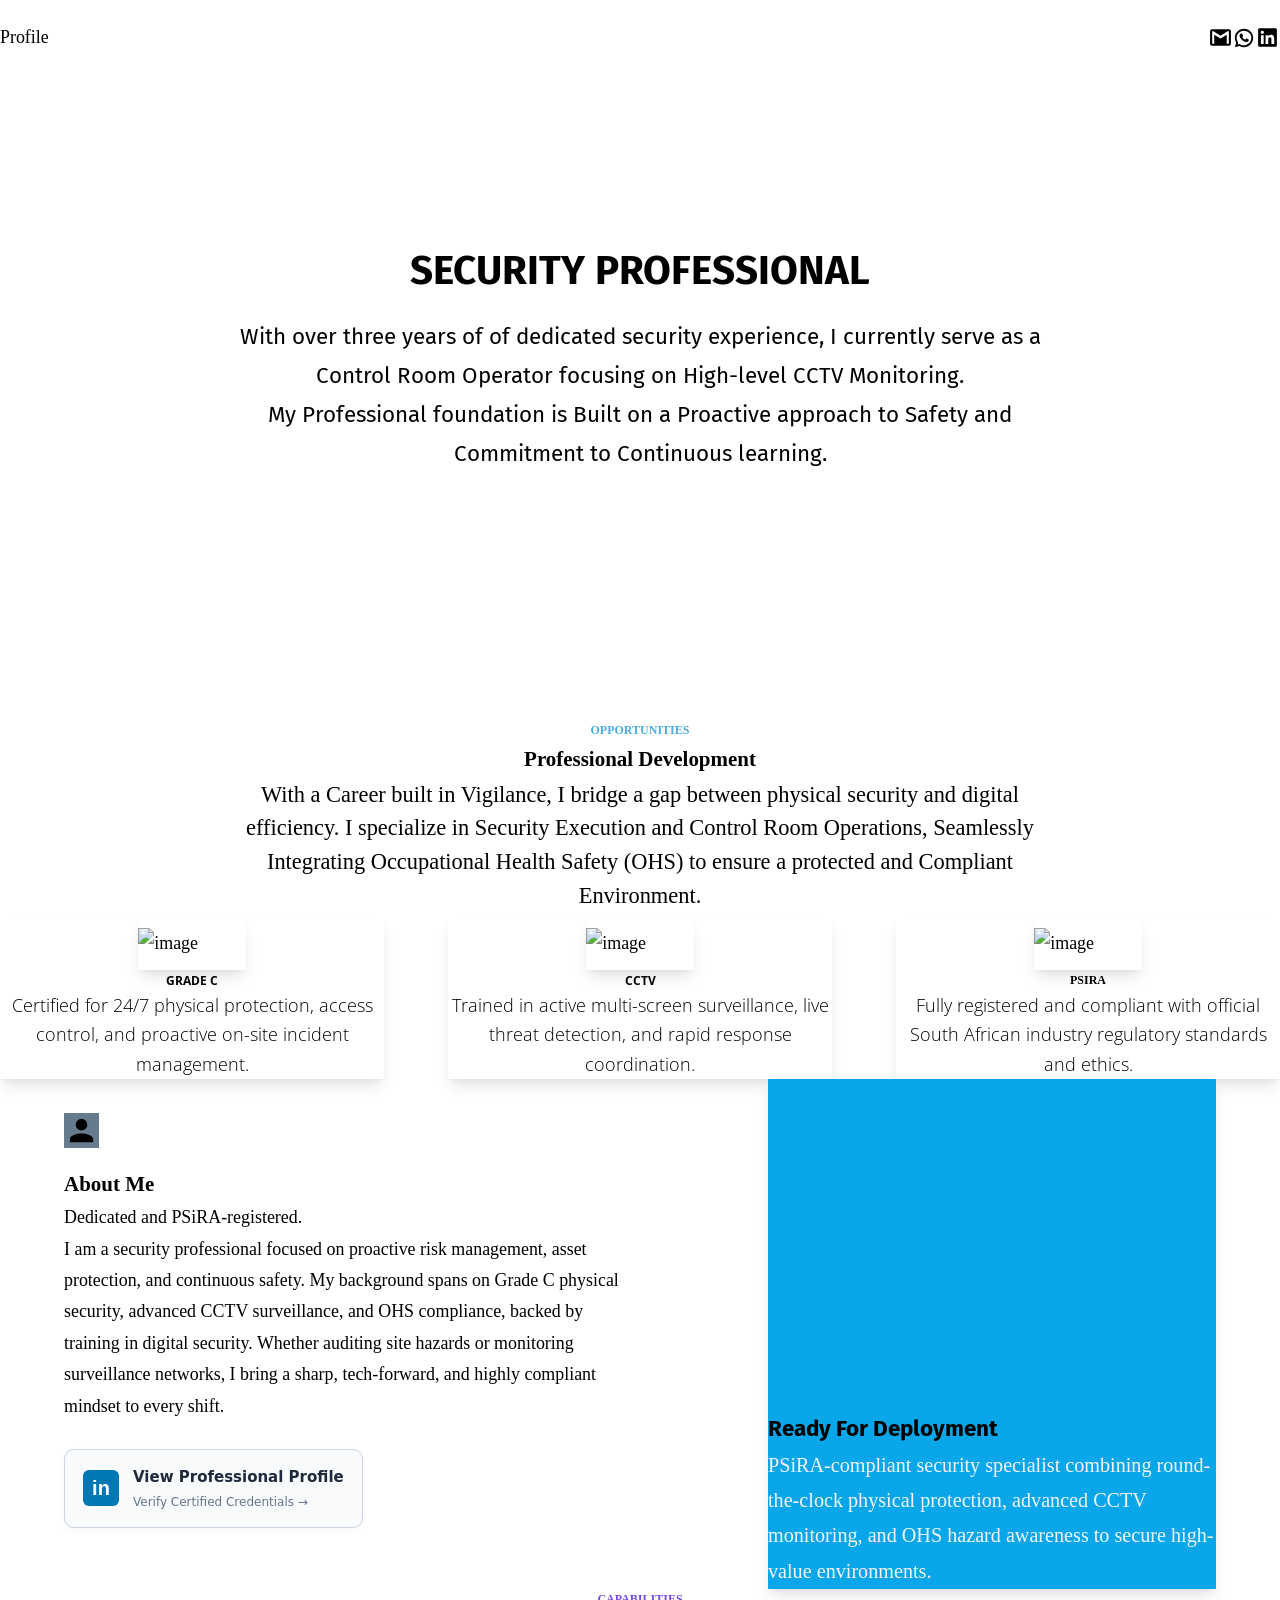
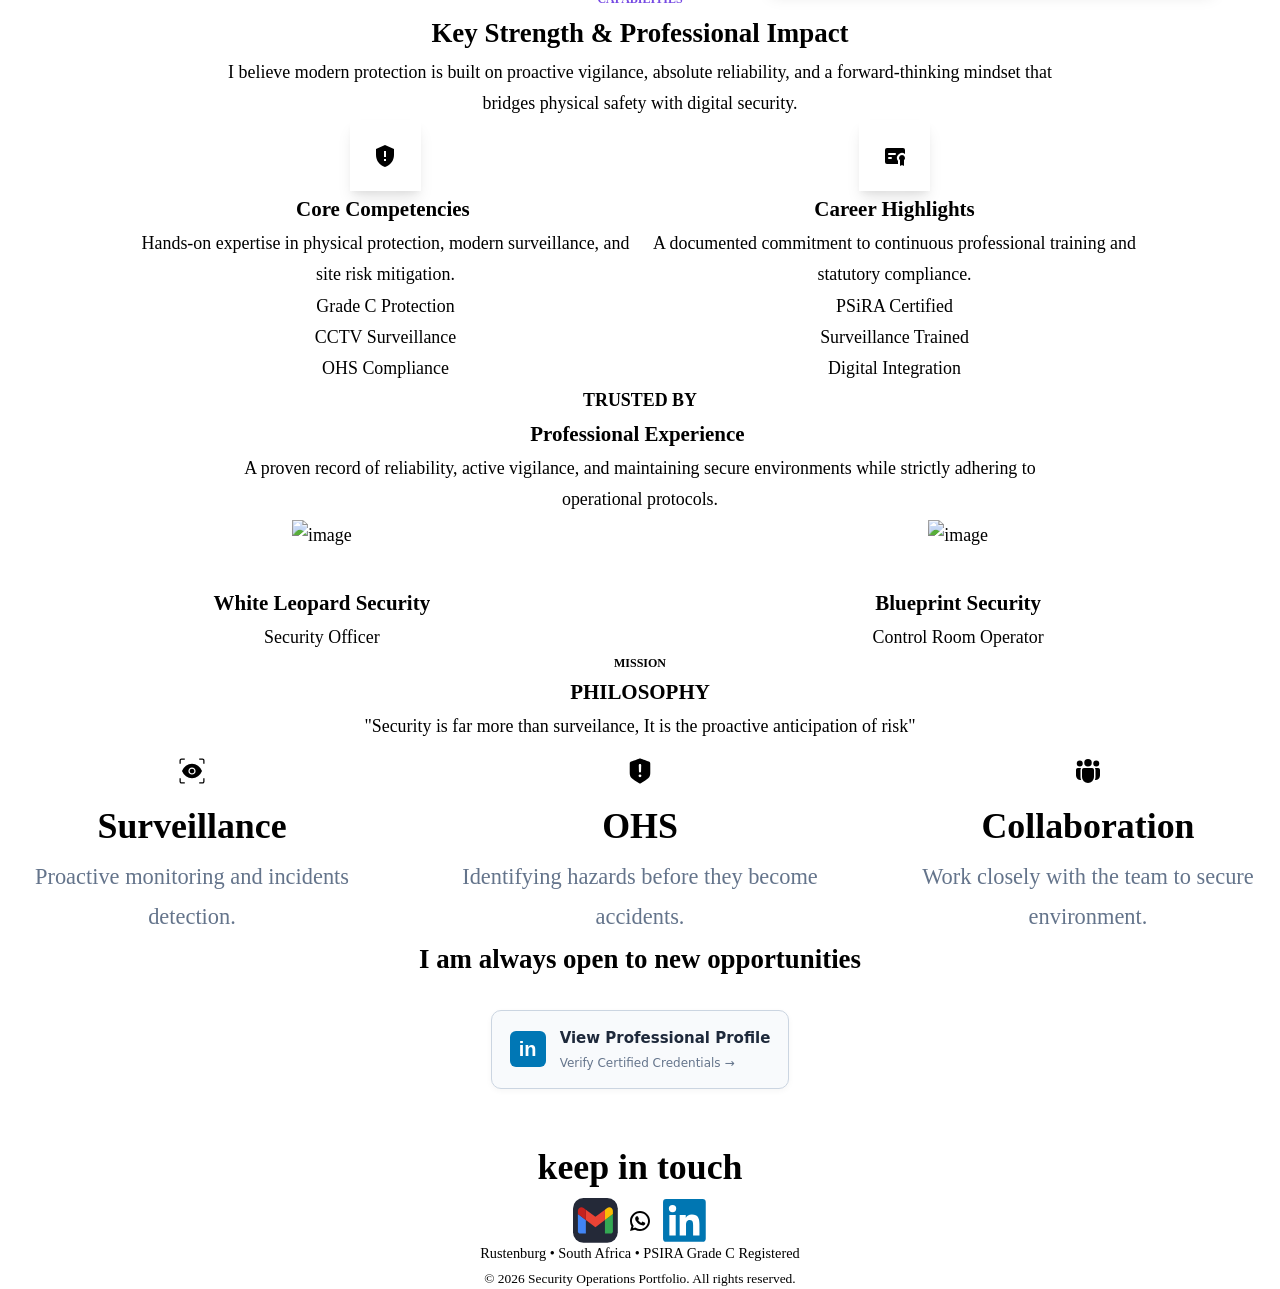
==== commit b0fd642e: "Fix : icon mods & image swaps" ====
--- a/index.html
+++ b/index.html
@@ -821,7 +821,8 @@
         <div class="footer-container2">
           <div class="footer-container3">
             <span class="footer-text2">
-              Feel free to reach out - I’d love to hear from you
+              <p>Rustenburg • South Africa • PSIRA Grade C Registered</p>
+              <p class="copyright">&copy; 2026 Security Operations Portfolio. All rights reserved.</p>
             </span>
           </div>
         </div>
--- a/index.css
+++ b/index.css
@@ -36,7 +36,13 @@
 }
 
 .header-navlink1:hover {
-  transform: scale(1.025);
+  transition: 0.3s;
+  transform: translateY(-2px);
+  text-decoration: underline;
+  text-underline-offset:2px;
+  text-decoration-line: 4px;
+  text-decoration-style: solid;
+  text-decoration-color: #09a6e9;
 }
 
 .header-navlink2 {
@@ -77,7 +83,8 @@
 }
 
 .header-icon13:hover {
-  transform: scale(1.125);
+  transition: 0.3s ease;
+  transform: translateY(-2px);
 }
 
 .header-link2 {
@@ -93,7 +100,8 @@
 }
 
 .header-icon15:hover {
-  transform: scale(1.125);
+  transition: 0.3s ease;
+  transform: translateY(-2px);
 }
 
 .header-link3 {
@@ -113,7 +121,8 @@
 }
 
 .header-icon19:hover {
-  transform: scale(1.125);
+  transition: 0.3s ease;
+  transform: translateY(-2px);
 }
 
 .headerroot-class-name {
@@ -234,7 +243,8 @@
 }
 
 .footer-icon10:hover {
-  transform: scale(1.125);
+  transition: 0.3s;
+  transform: translateY(-2px);
 }
 
 .footer-container6 {
@@ -263,7 +273,8 @@
 }
 
 .footer-icon18:hover {
-  transform: scale(1.125);
+  transition: 0.3s;
+  transform: translateY(-2px);
 }
 
 .footer-container7 {
@@ -294,13 +305,24 @@
 }
 
 .footer-icon22:hover {
-  transform: scale(1.125);
+  transition: 0.3s;
+  transform: translateY(-2px);
 }
 
 .footer-text2 {
+  font-size: 0.8rem;
+  line-height: 1.5;
+  text-align: center;
   color: var(--dl-color-secondary-500);
   margin-top: var(--dl-layout-space-halfunit);
   margin-bottom: var(--dl-layout-space-halfunit);
+}
+
+.copyright {
+  margin-top: 4px;
+  font-size: 0.75rem;
+  text-align: center;
+  color: var(--dl-color-secondary-500);
 }
 
 @media (max-width: 991px) {
@@ -1608,16 +1630,16 @@
     margin-bottom: var(--dl-layout-space-tripleunit);
   }
   .home-text21 {
-    text-align: left;
+    text-align: center;
   }
   .home-thq-card2-elm {
     margin-bottom: var(--dl-layout-space-tripleunit);
   }
   .home-text23 {
-    text-align: left;
+    text-align: center;
   }
   .home-text25 {
-    text-align: left;
+    text-align: center;
   }
   .home-container19 {
     align-self: center;
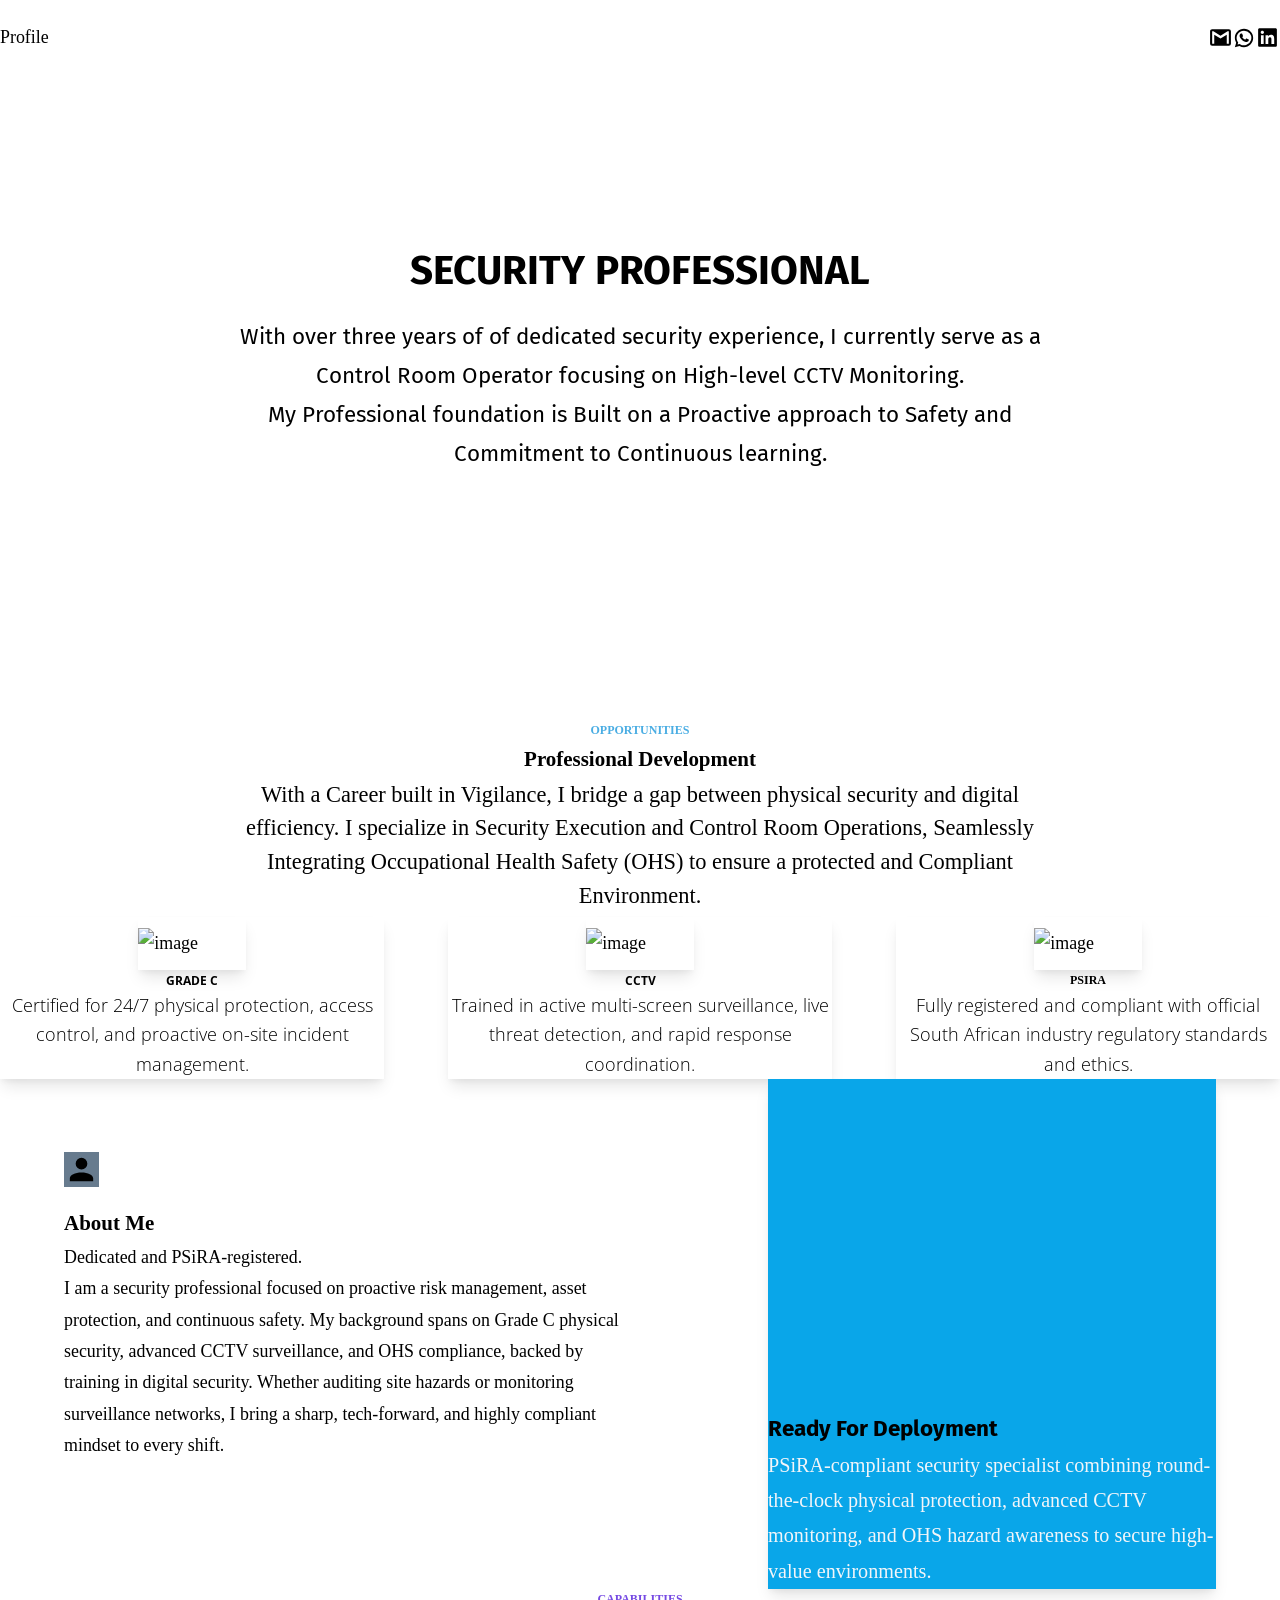
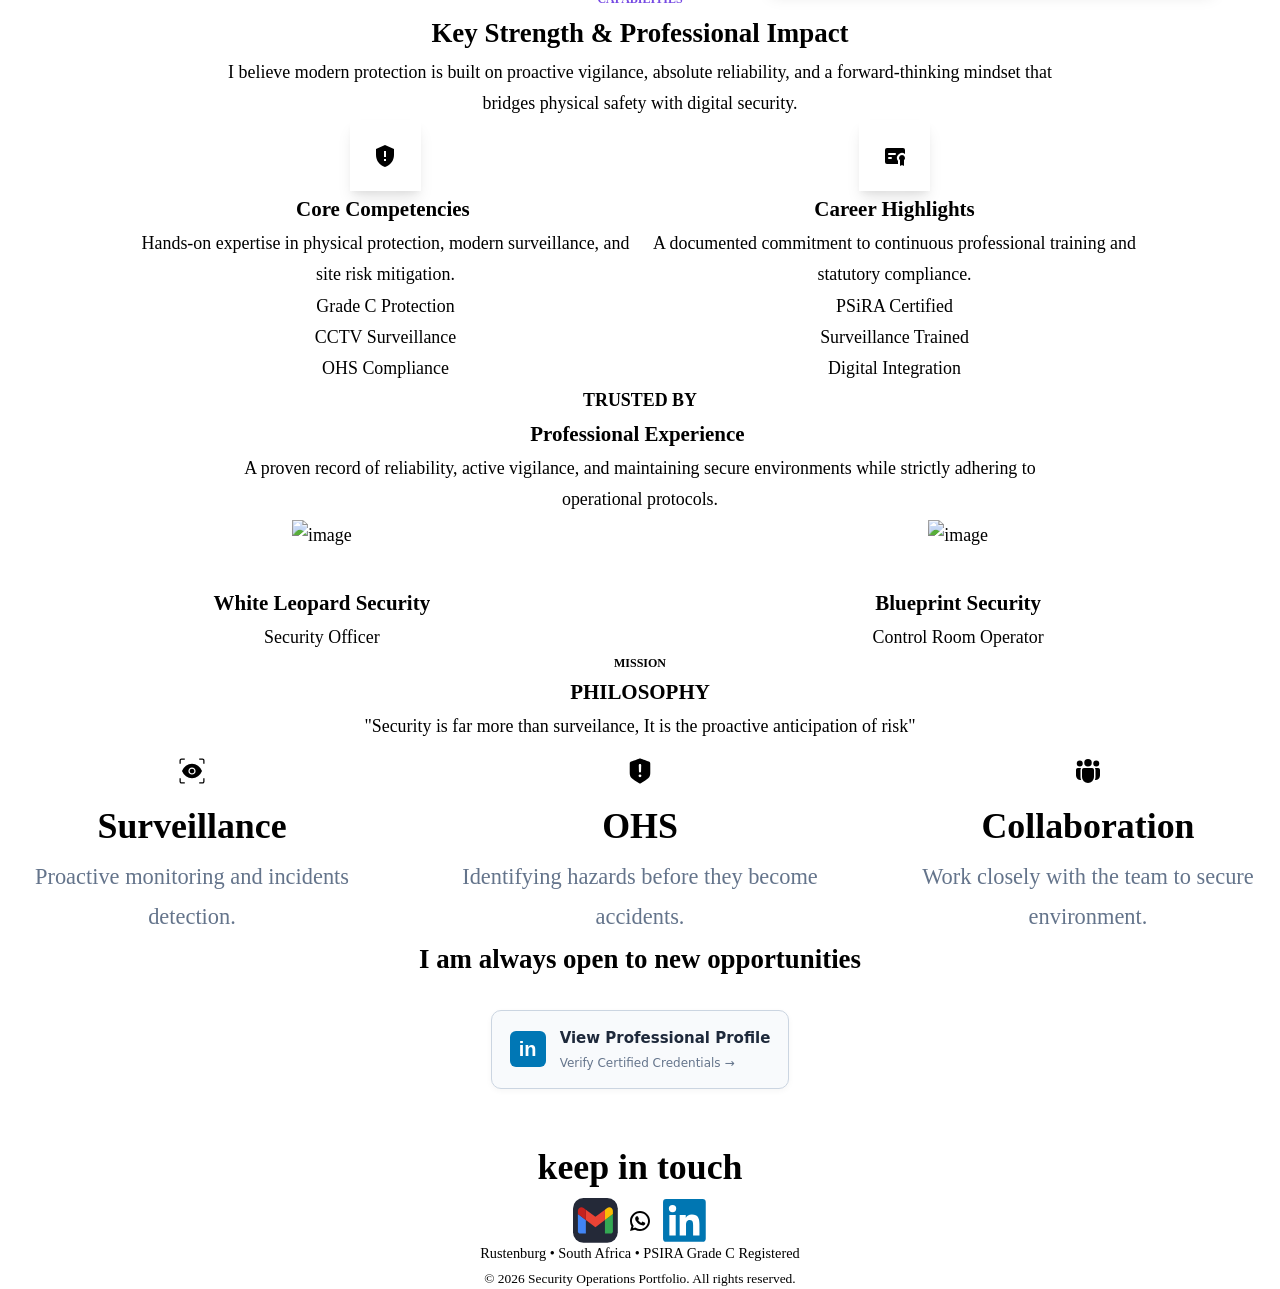
==== commit 3e1e462e: "Fix the display property in the linkedin badge" ====
--- a/index.html
+++ b/index.html
@@ -372,74 +372,20 @@
                 </span>
                 <div class="home-container20">
                   <div class="home-container21">
-                    <a
-                      href="https://www.linkedin.com/in/vusumuzi-nx"
-                      target="_blank"
-                      style="
-                        text-decoration: none;
-                        display: block;
-                        max-width: 380px;
-                      "
-                    >
-                      <div
-                        style="
-                          display: flex;
-                          align-items: center;
-                          padding: 14px 18px;
-                          background-color: #f8fafc;
-                          border: 1px solid #cbd5e1;
-                          border-radius: 10px;
-                          box-shadow: 0 2px 6px rgba(0, 0, 0, 0.04);
-                          transition: all 0.2s ease-in-out;
-                        "
-                      >
-                        <!-- Large LinkedIn 'in' Icon -->
-                        <div
-                          style="
-                            background-color: #0077b5;
-                            color: white;
-                            font-family: sans-serif;
-                            font-weight: bold;
-                            font-size: 20px;
-                            width: 36px;
-                            height: 36px;
-                            display: flex;
-                            align-items: center;
-                            justify-content: center;
-                            border-radius: 6px;
-                            margin-right: 14px;
-                            flex-shrink: 0;
-                          "
-                        >
-                          in
-                        </div>
-
-                        <!-- Text Context -->
-                        <div style="text-align: left">
-                          <h4
-                            style="
-                              margin: 0;
-                              font-family: system-ui, sans-serif;
-                              font-size: 15px;
-                              color: #1e293b;
-                              font-weight: 600;
-                            "
-                          >
-                            View Professional Profile
-                          </h4>
-                          <p
-                            style="
-                              margin: 2px 0 0 0;
-                              font-family: system-ui, sans-serif;
-                              font-size: 12px;
-                              color: #64748b;
-                            "
-                          >
-                            Verify Certified Credentials →
-                          </p>
-                        </div>
-                      </div>
+                  <script src="https://platform.linkedin.com/badges/js/profile.js" 
+                   async defer type="text/javascript">
+                  </script>
+                  <div class="badge-base LI-profile-badge" 
+                    data-locale="en_US" 
+                    data-size="large" 
+                    data-theme="light" 
+                    data-type="HORIZONTAL" 
+                    data-vanity="vusumuzi-nx" 
+                    data-version="v1">
+                    <a class="badge-base__link LI-simple-link" 
+                      href="https://za.linkedin.com/in/vusumuzi-nx?trk=profile-badge">
                     </a>
+                  </div>
                   </div>
                 </div>
               </div>
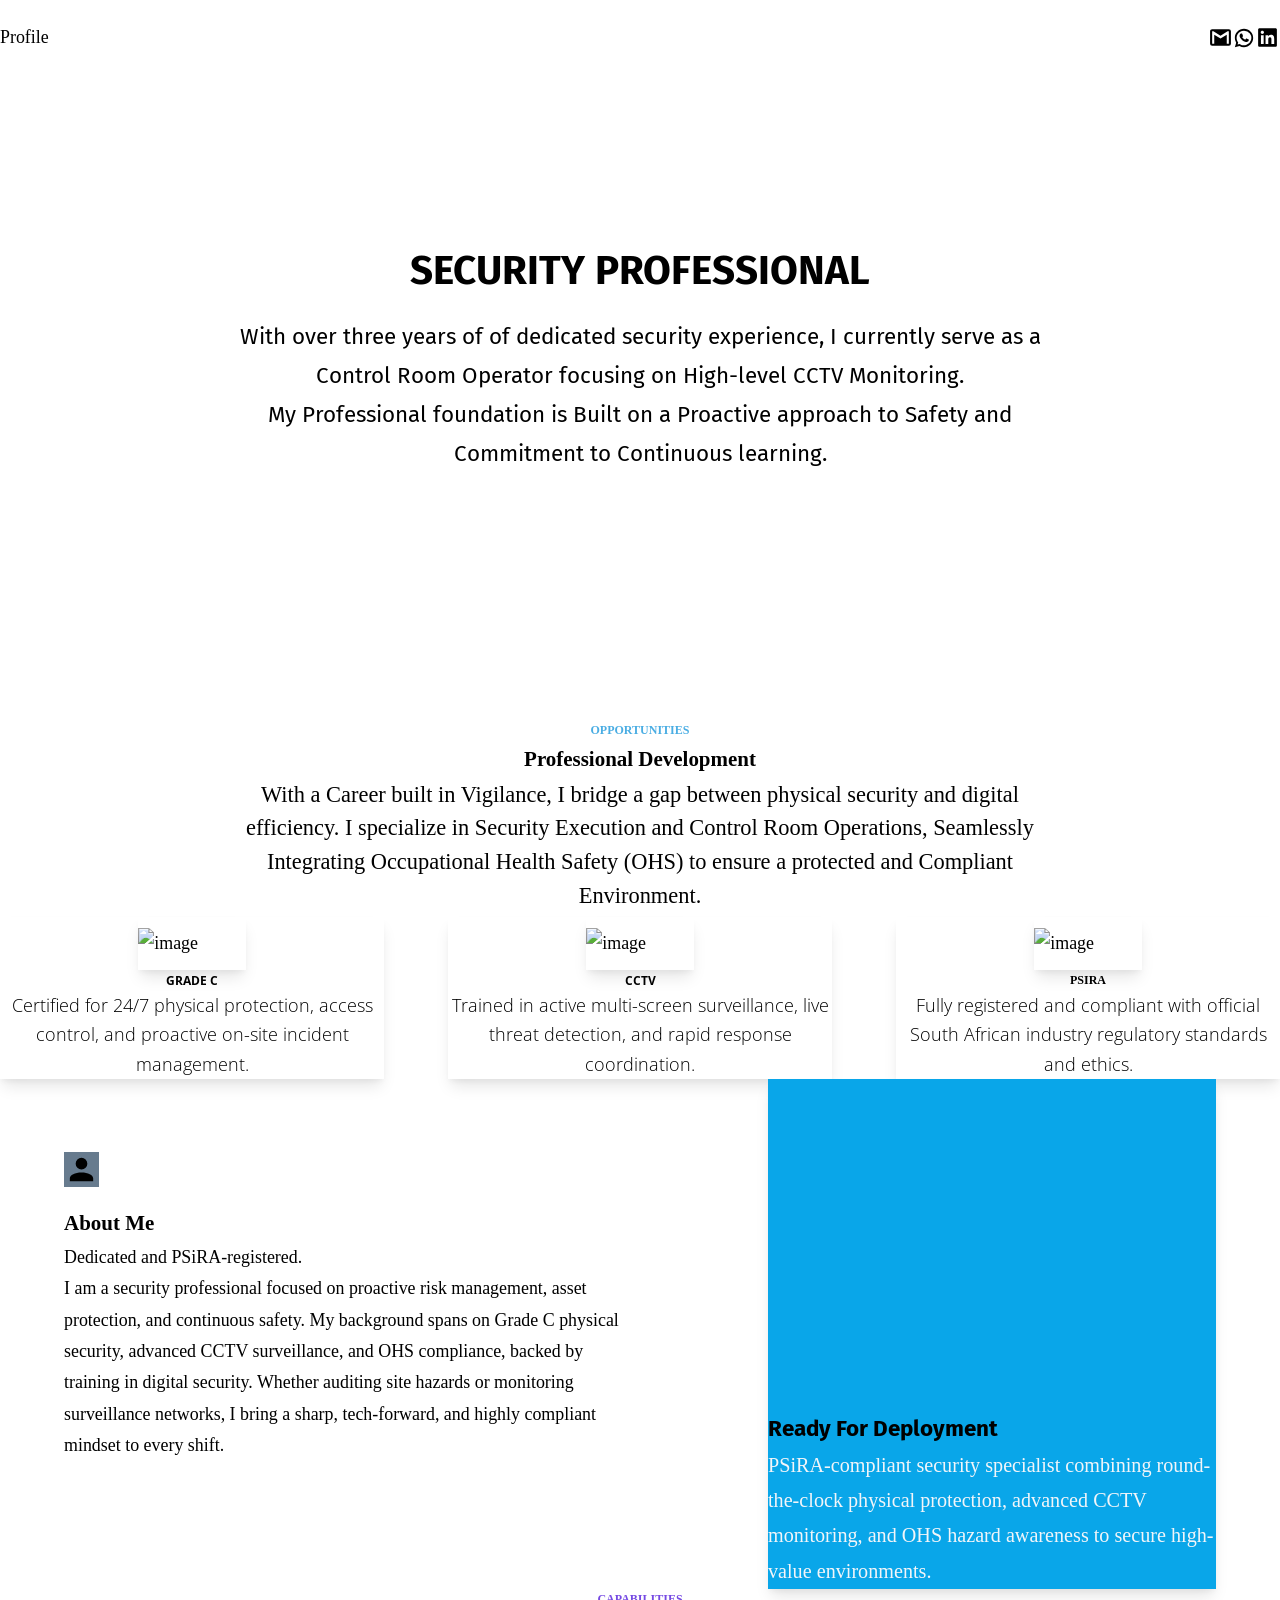
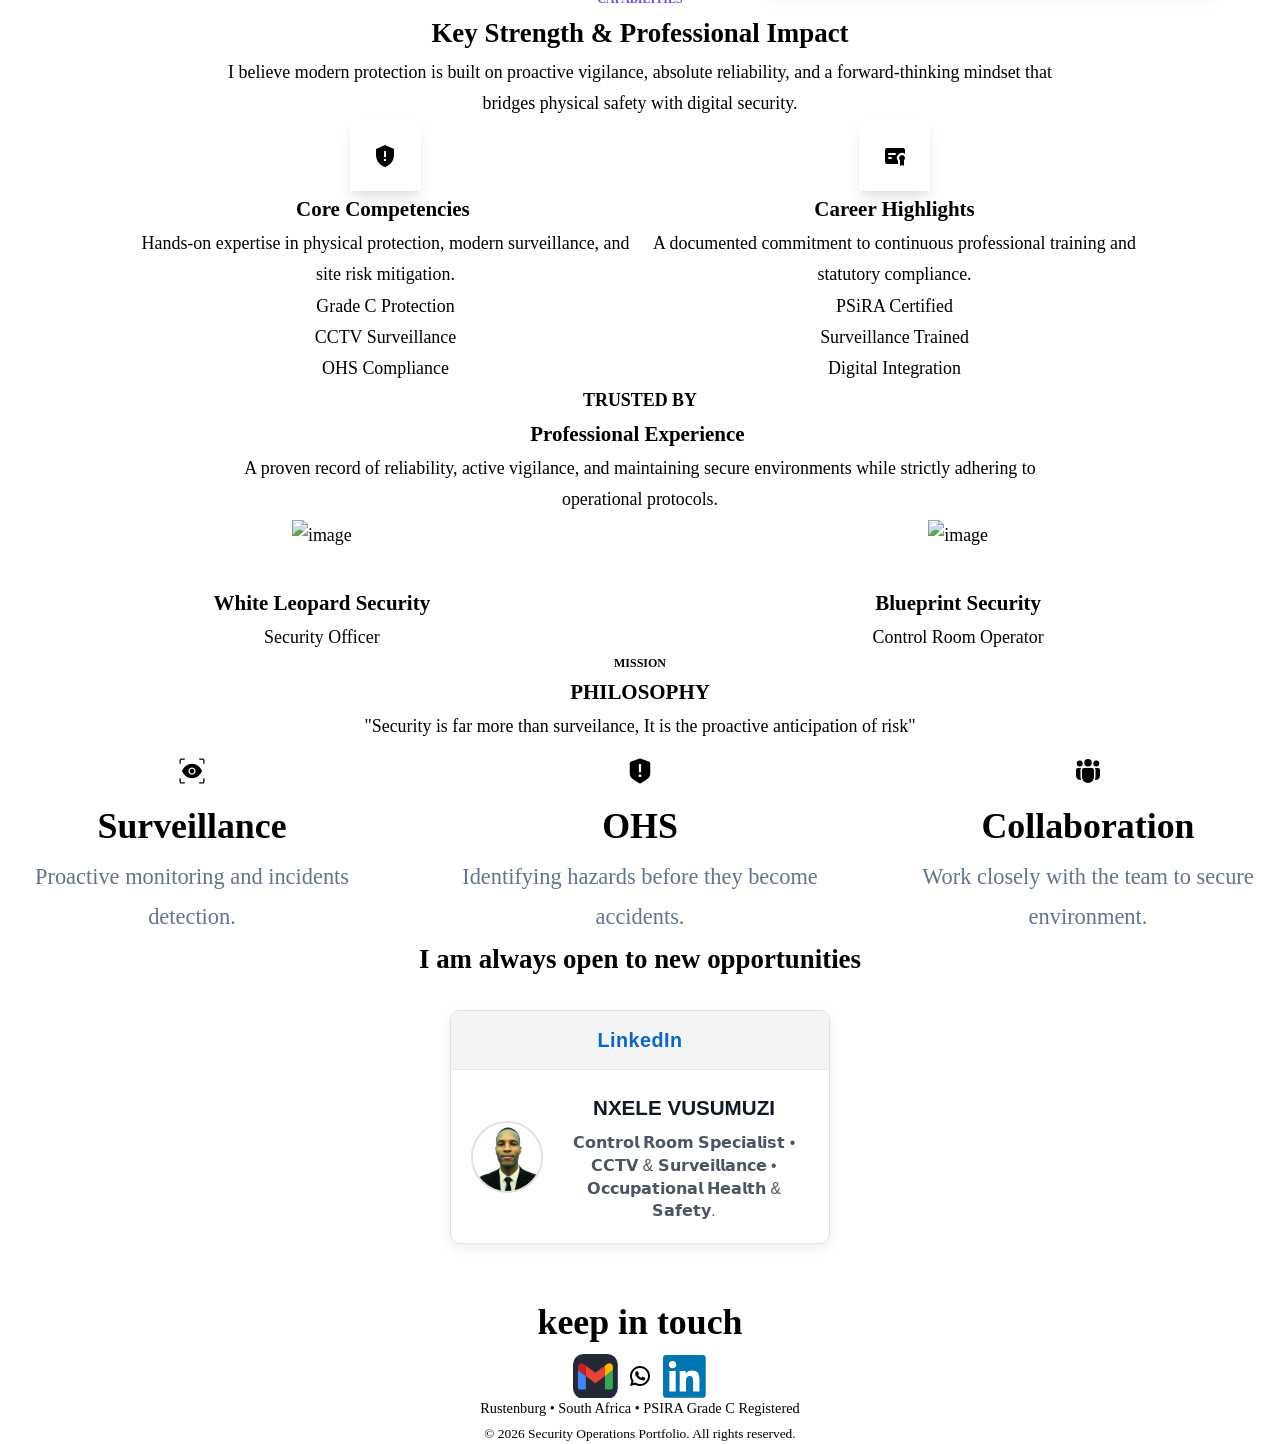
==== commit 4ae0b820: "Fix: linkedin icon" ====
--- a/index.html
+++ b/index.html
@@ -240,7 +240,7 @@
                   </svg>
                 </a>
                 <a
-                  href="https://www.linkedin.com/in/vusumuzi-nx"
+                  href="https://za.linkedin.com/in/vusumuzi-nx?trk=public-profile-badge-profile-badge-view-profile-cta"
                   target="_blank"
                   rel="noreferrer noopener"
                   class="header-link3"
@@ -372,20 +372,27 @@
                 </span>
                 <div class="home-container20">
                   <div class="home-container21">
-                  <script src="https://platform.linkedin.com/badges/js/profile.js" 
-                   async defer type="text/javascript">
-                  </script>
-                  <div class="badge-base LI-profile-badge" 
-                    data-locale="en_US" 
-                    data-size="large" 
-                    data-theme="light" 
-                    data-type="HORIZONTAL" 
-                    data-vanity="vusumuzi-nx" 
-                    data-version="v1">
-                    <a class="badge-base__link LI-simple-link" 
-                      href="https://za.linkedin.com/in/vusumuzi-nx?trk=profile-badge">
-                    </a>
-                  </div>
+                    <script
+                      src="https://platform.linkedin.com/badges/js/profile.js"
+                      async
+                      defer
+                      type="text/javascript"
+                    ></script>
+                    <div
+                      class="badge-base LI-profile-badge"
+                      data-locale="en_US"
+                      data-size="large"
+                      data-theme="light"
+                      data-type="HORIZONTAL"
+                      data-vanity="vusumuzi-nx"
+                      data-version="v1"
+                    >
+                      <a
+                        class="badge-base__link LI-simple-link"
+                        href="https://za.linkedin.com/in/vusumuzi-nx?trk=profile-badge"
+                      >
+                      </a>
+                    </div>
                   </div>
                 </div>
               </div>
@@ -595,70 +602,98 @@
                 <div class="home-container50">
                   <div class="home-container51">
                     <a
-                      href="https://www.linkedin.com/in/vusumuzi-nx"
+                      href="https://za.linkedin.com/in/vusumuzi-nx?trk=public-profile-badge-profile-badge-view-profile-cta"
                       target="_blank"
                       style="
                         text-decoration: none;
                         display: block;
                         max-width: 380px;
+                        margin: 0 auto;
                       "
                     >
                       <div
                         style="
-                          display: flex;
-                          align-items: center;
-                          padding: 14px 18px;
-                          background-color: #f8fafc;
-                          border: 1px solid #cbd5e1;
+                          width: 100%;
+                          border: 1px solid #e0e0e0;
                           border-radius: 10px;
-                          box-shadow: 0 2px 6px rgba(0, 0, 0, 0.04);
-                          transition: all 0.2s ease-in-out;
+                          overflow: hidden;
+                          box-shadow: 0 4px 12px rgba(0, 0, 0, 0.08);
+                          font-family:
+                            -apple-system, BlinkMacSystemFont,
+                            &quot;Segoe UI&quot;, Roboto, Helvetica, Arial,
+                            sans-serif;
+                          background-color: #ffffff;
                         "
                       >
-                        <!-- Large LinkedIn 'in' Icon -->
                         <div
                           style="
-                            background-color: #0077b5;
-                            color: white;
-                            font-family: sans-serif;
-                            font-weight: bold;
-                            font-size: 20px;
-                            width: 36px;
-                            height: 36px;
+                            background-color: #f3f4f6;
+                            padding: 12px;
+                            text-align: center;
+                            border-bottom: 1px solid #e5e7eb;
+                          "
+                        >
+                          <span
+                            style="
+                              font-weight: 700;
+                              font-size: 1.1rem;
+                              color: #0a66c2;
+                              letter-spacing: 0.5px;
+                            "
+                            >LinkedIn</span
+                          >
+                        </div>
+
+                        <div
+                          style="
                             display: flex;
                             align-items: center;
-                            justify-content: center;
-                            border-radius: 6px;
-                            margin-right: 14px;
-                            flex-shrink: 0;
+                            padding: 20px;
+                            gap: 16px;
                           "
                         >
-                          in
-                        </div>
+                          <img
+                            src="public/profile-200h.png"
+                            alt="Profile Picture"
+                            style="
+                              width: 72px;
+                              height: 72px;
+                              border-radius: 50%;
+                              object-fit: cover;
+                              flex-shrink: 0;
+                              border: 2px solid #e0e0e0;
+                            "
+                          />
 
-                        <!-- Text Context -->
-                        <div style="text-align: left">
-                          <h4
+                          <div
                             style="
-                              margin: 0;
-                              font-family: system-ui, sans-serif;
-                              font-size: 15px;
-                              color: #1e293b;
-                              font-weight: 600;
+                              display: flex;
+                              flex-direction: column;
+                              align-items: center;
+                              text-align: center;
                             "
                           >
-                            View Professional Profile
-                          </h4>
-                          <p
-                            style="
-                              margin: 2px 0 0 0;
-                              font-family: system-ui, sans-serif;
-                              font-size: 12px;
-                              color: #64748b;
-                            "
-                          >
-                            Verify Certified Credentials →
-                          </p>
+                            <h3
+                              style="
+                                margin: 0 0 6px 0;
+                                font-size: 1.15rem;
+                                font-weight: 600;
+                                color: #111827;
+                              "
+                            >
+                              NXELE VUSUMUZI
+                            </h3>
+                            <p
+                              style="
+                                margin: 0;
+                                font-size: 0.875rem;
+                                line-height: 1.45;
+                                color: #4b5563;
+                              "
+                            >
+                             𝗖𝗼𝗻𝘁𝗿𝗼𝗹 𝗥𝗼𝗼𝗺 𝗦𝗽𝗲𝗰𝗶𝗮𝗹𝗶𝘀𝘁 • 𝗖𝗖𝗧𝗩 & 𝗦𝘂𝗿𝘃𝗲𝗶𝗹𝗹𝗮𝗻𝗰𝗲 • 𝗢𝗰𝗰𝘂𝗽𝗮𝘁𝗶𝗼𝗻𝗮𝗹 𝗛𝗲𝗮𝗹𝘁𝗵 & 𝗦𝗮𝗳𝗲𝘁𝘆.
+                            </p>
+                          </div>
                         </div>
                       </div>
                     </a>
@@ -734,7 +769,7 @@
               </div>
               <div class="footer-container7">
                 <a
-                  href="https://www.linkedin.com/in/vusumuzi-nx"
+                  href="https://za.linkedin.com/in/vusumuzi-nx?trk=public-profile-badge-profile-badge-view-profile-cta"
                   target="_blank"
                   rel="noreferrer noopener"
                   class="footer-link3"
@@ -768,7 +803,9 @@
           <div class="footer-container3">
             <span class="footer-text2">
               <p>Rustenburg • South Africa • PSIRA Grade C Registered</p>
-              <p class="copyright">&copy; 2026 Security Operations Portfolio. All rights reserved.</p>
+              <p class="copyright">
+                &copy; 2026 Security Operations Portfolio. All rights reserved.
+              </p>
             </span>
           </div>
         </div>
